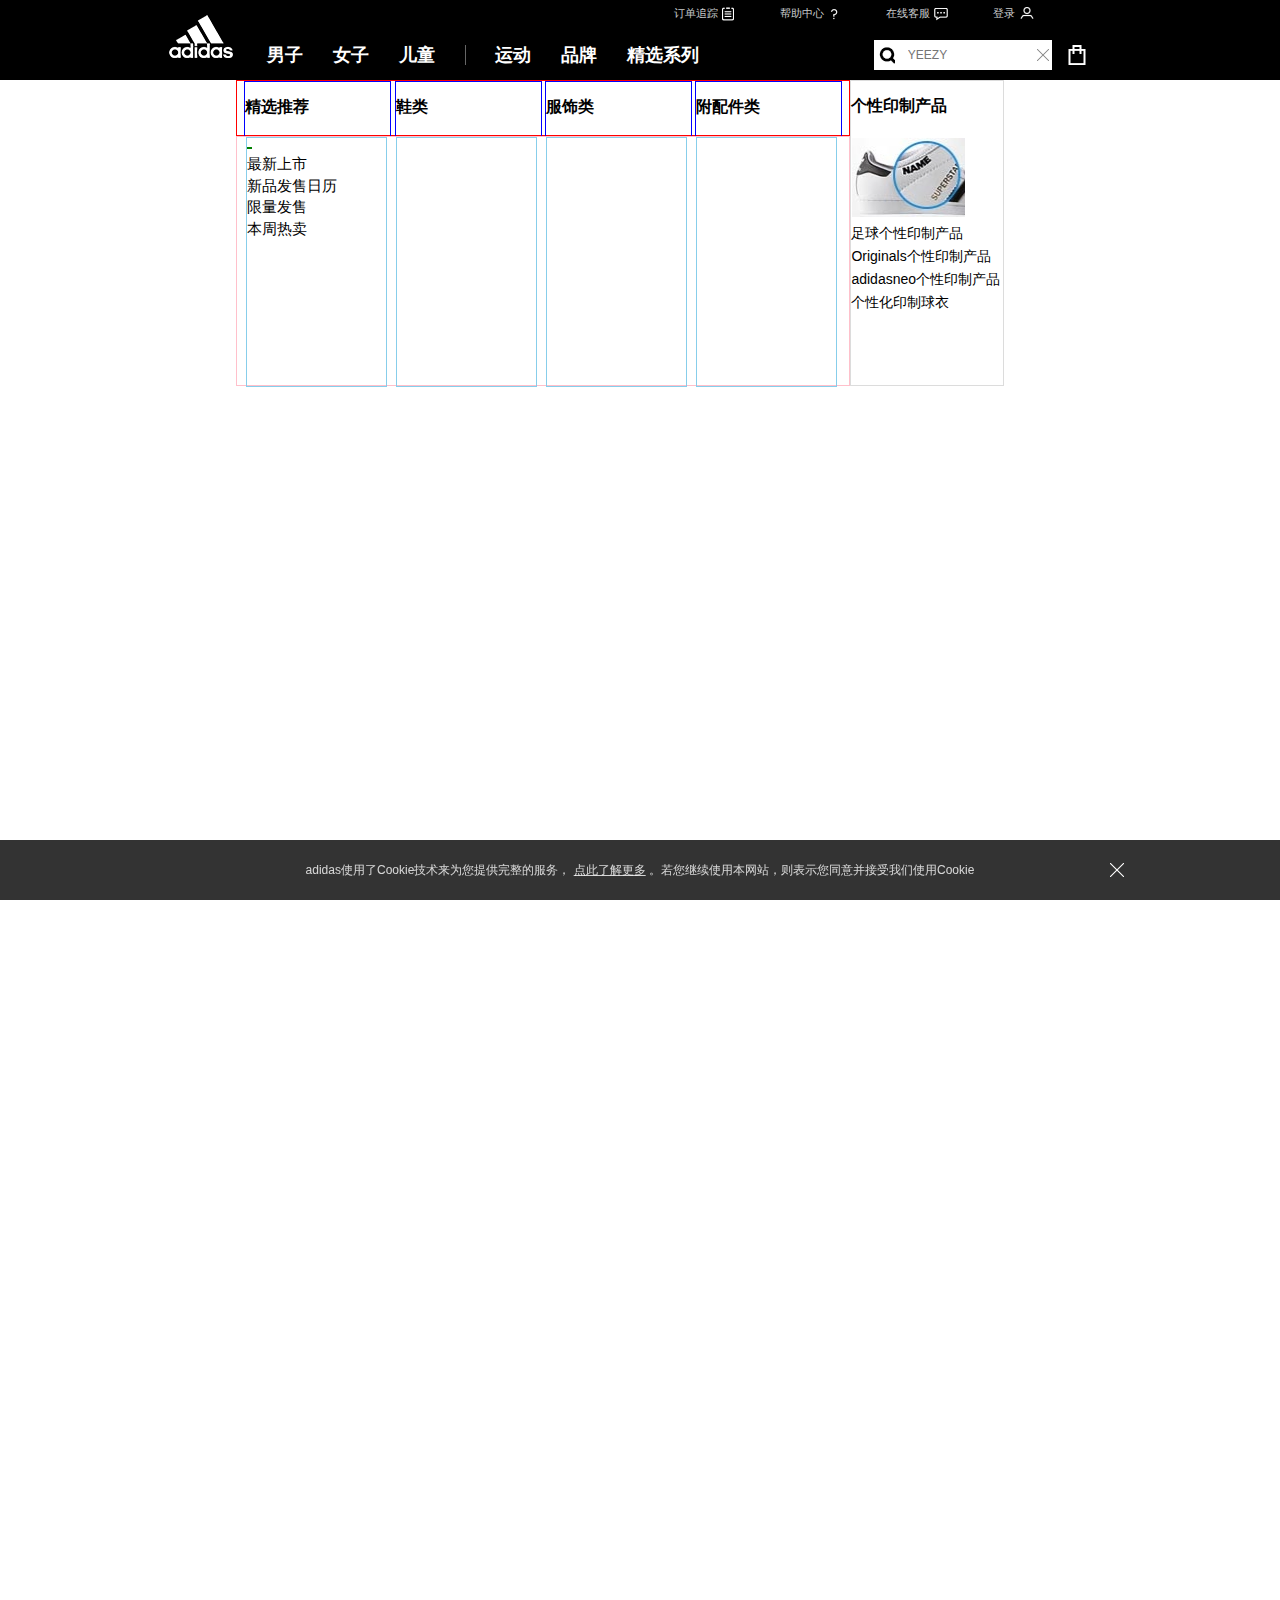
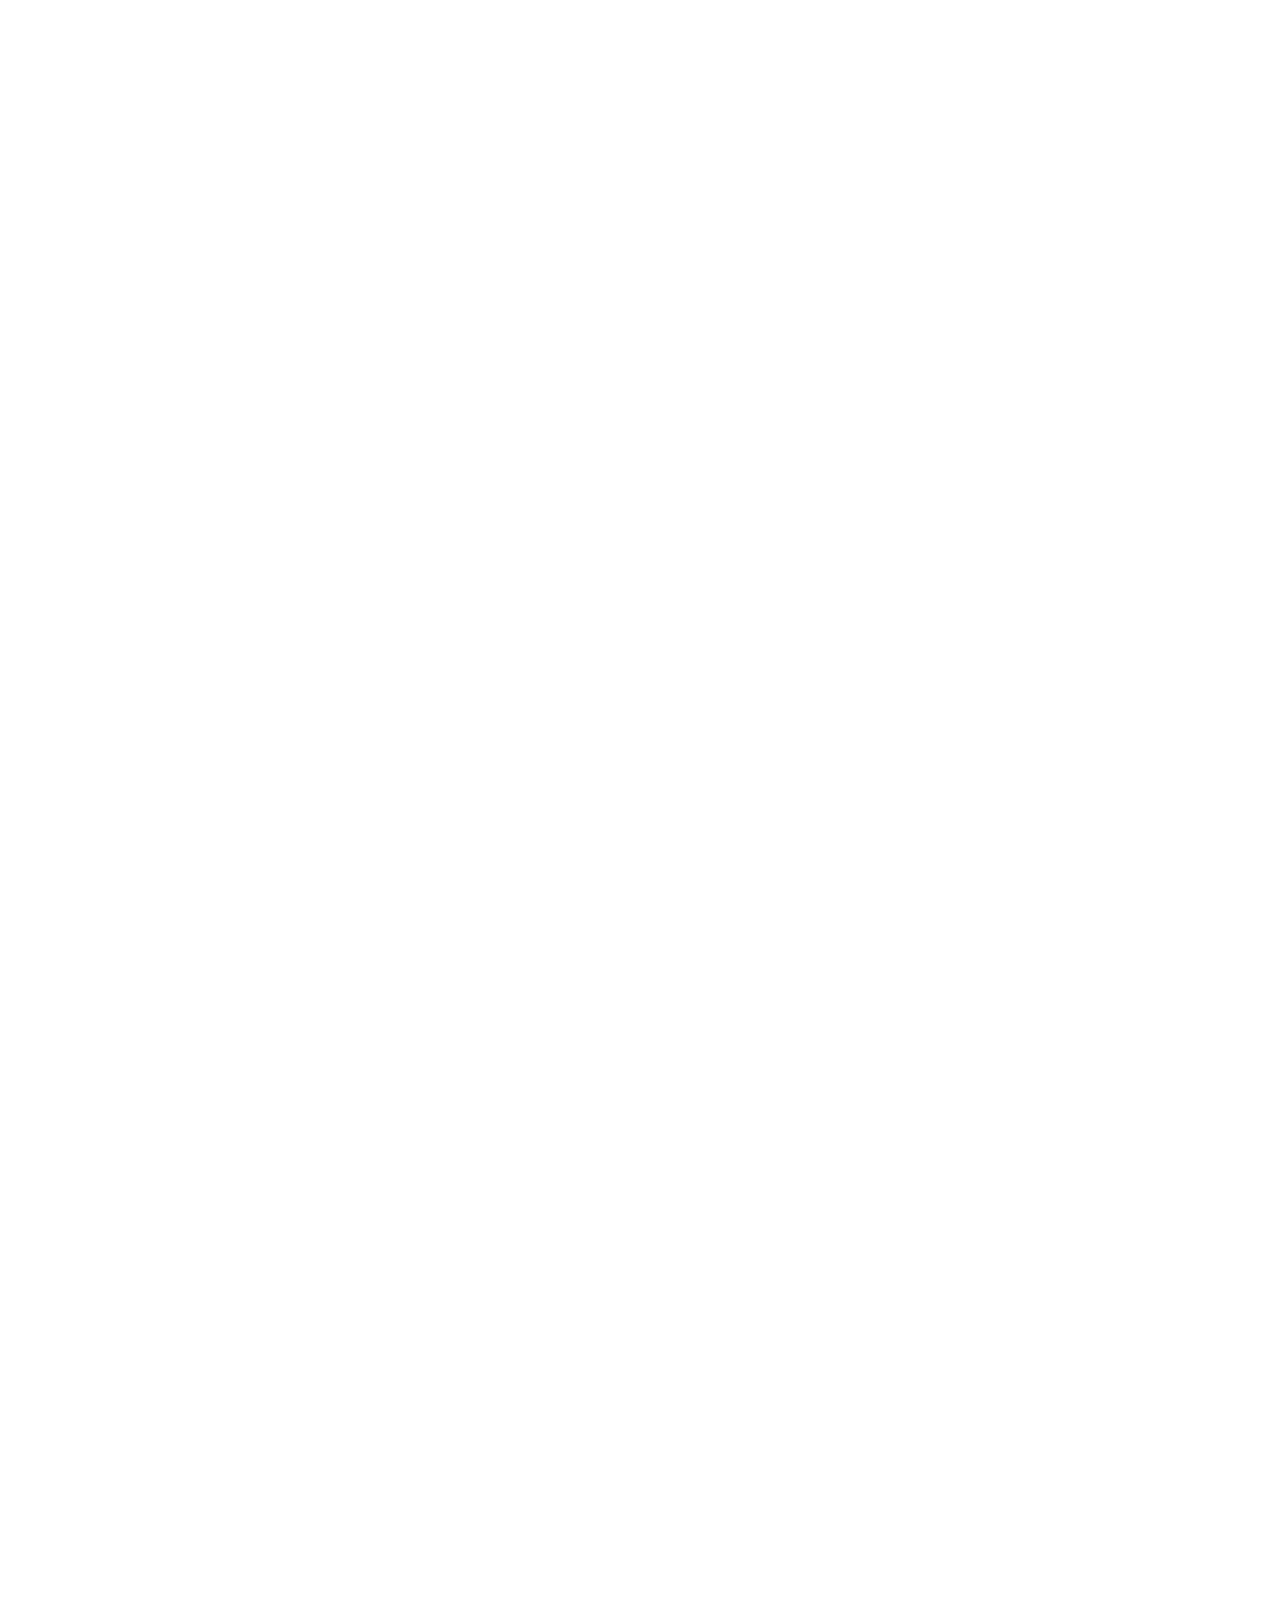
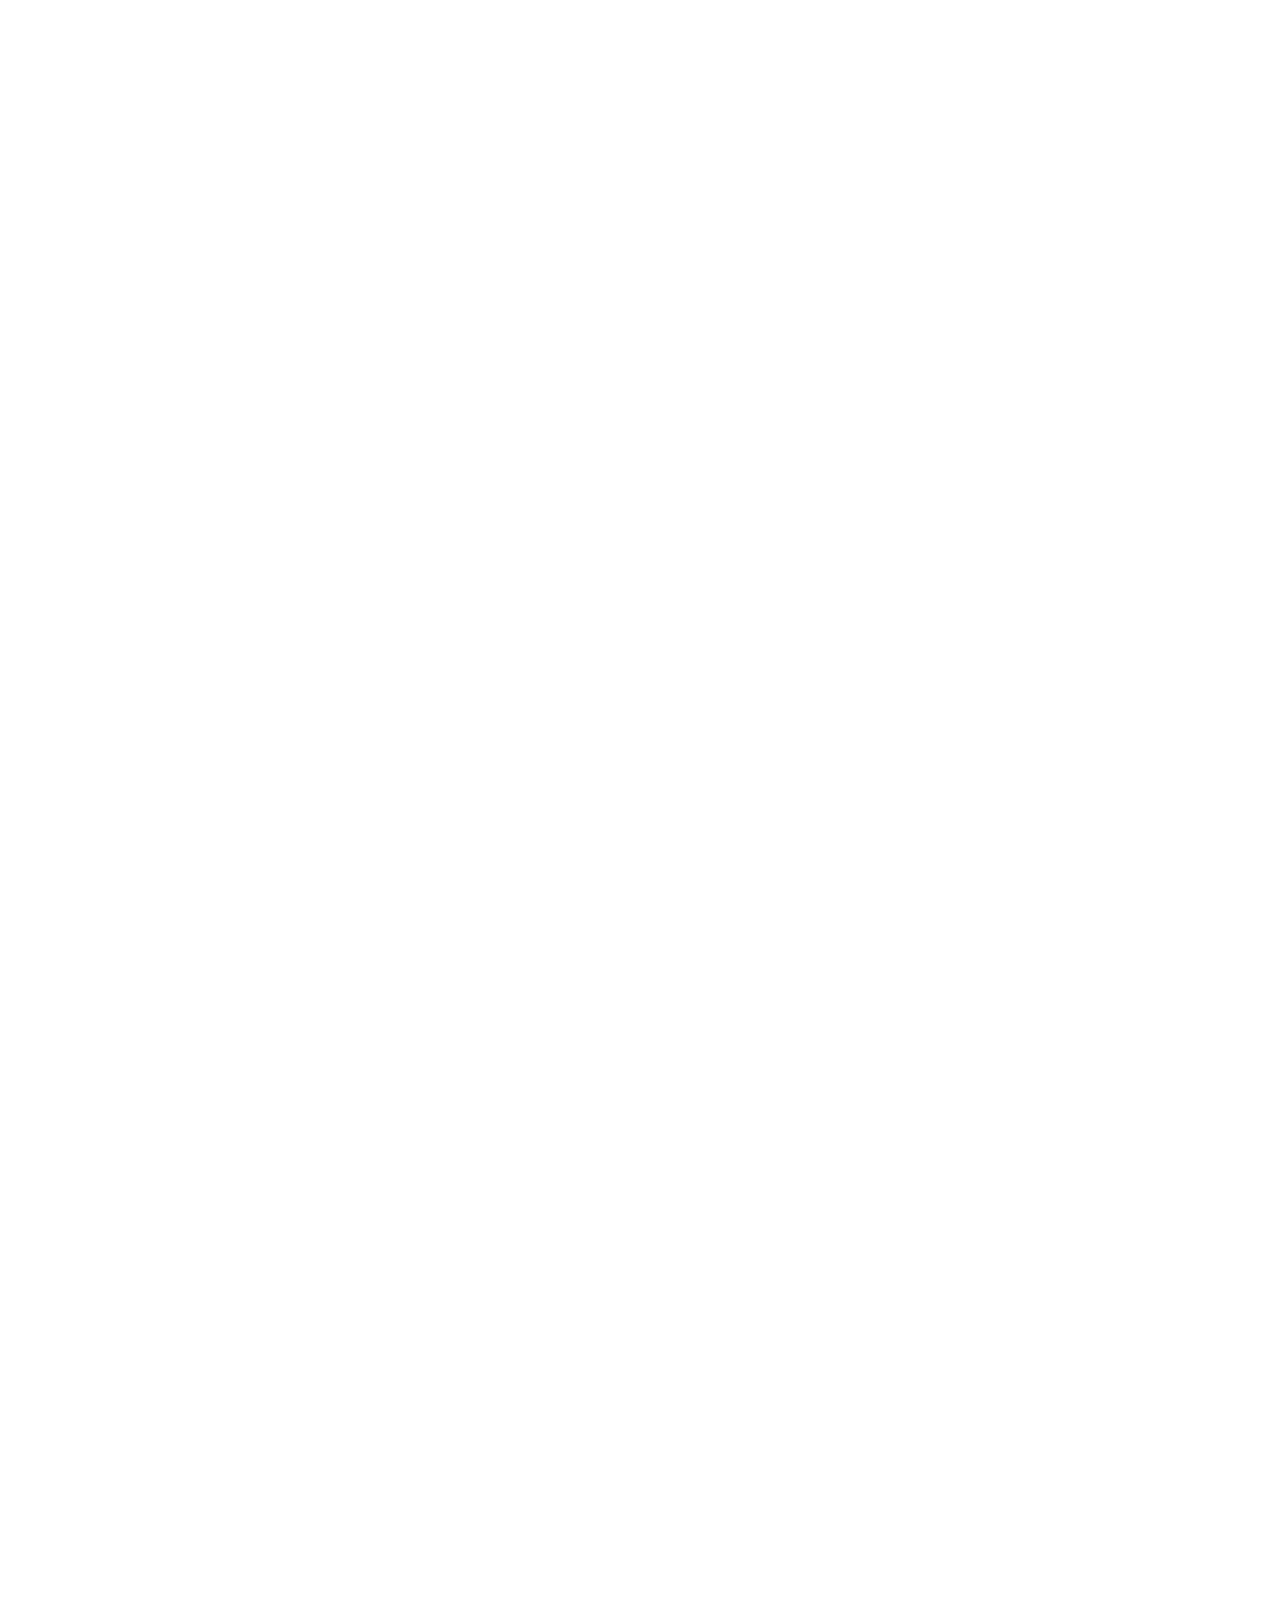
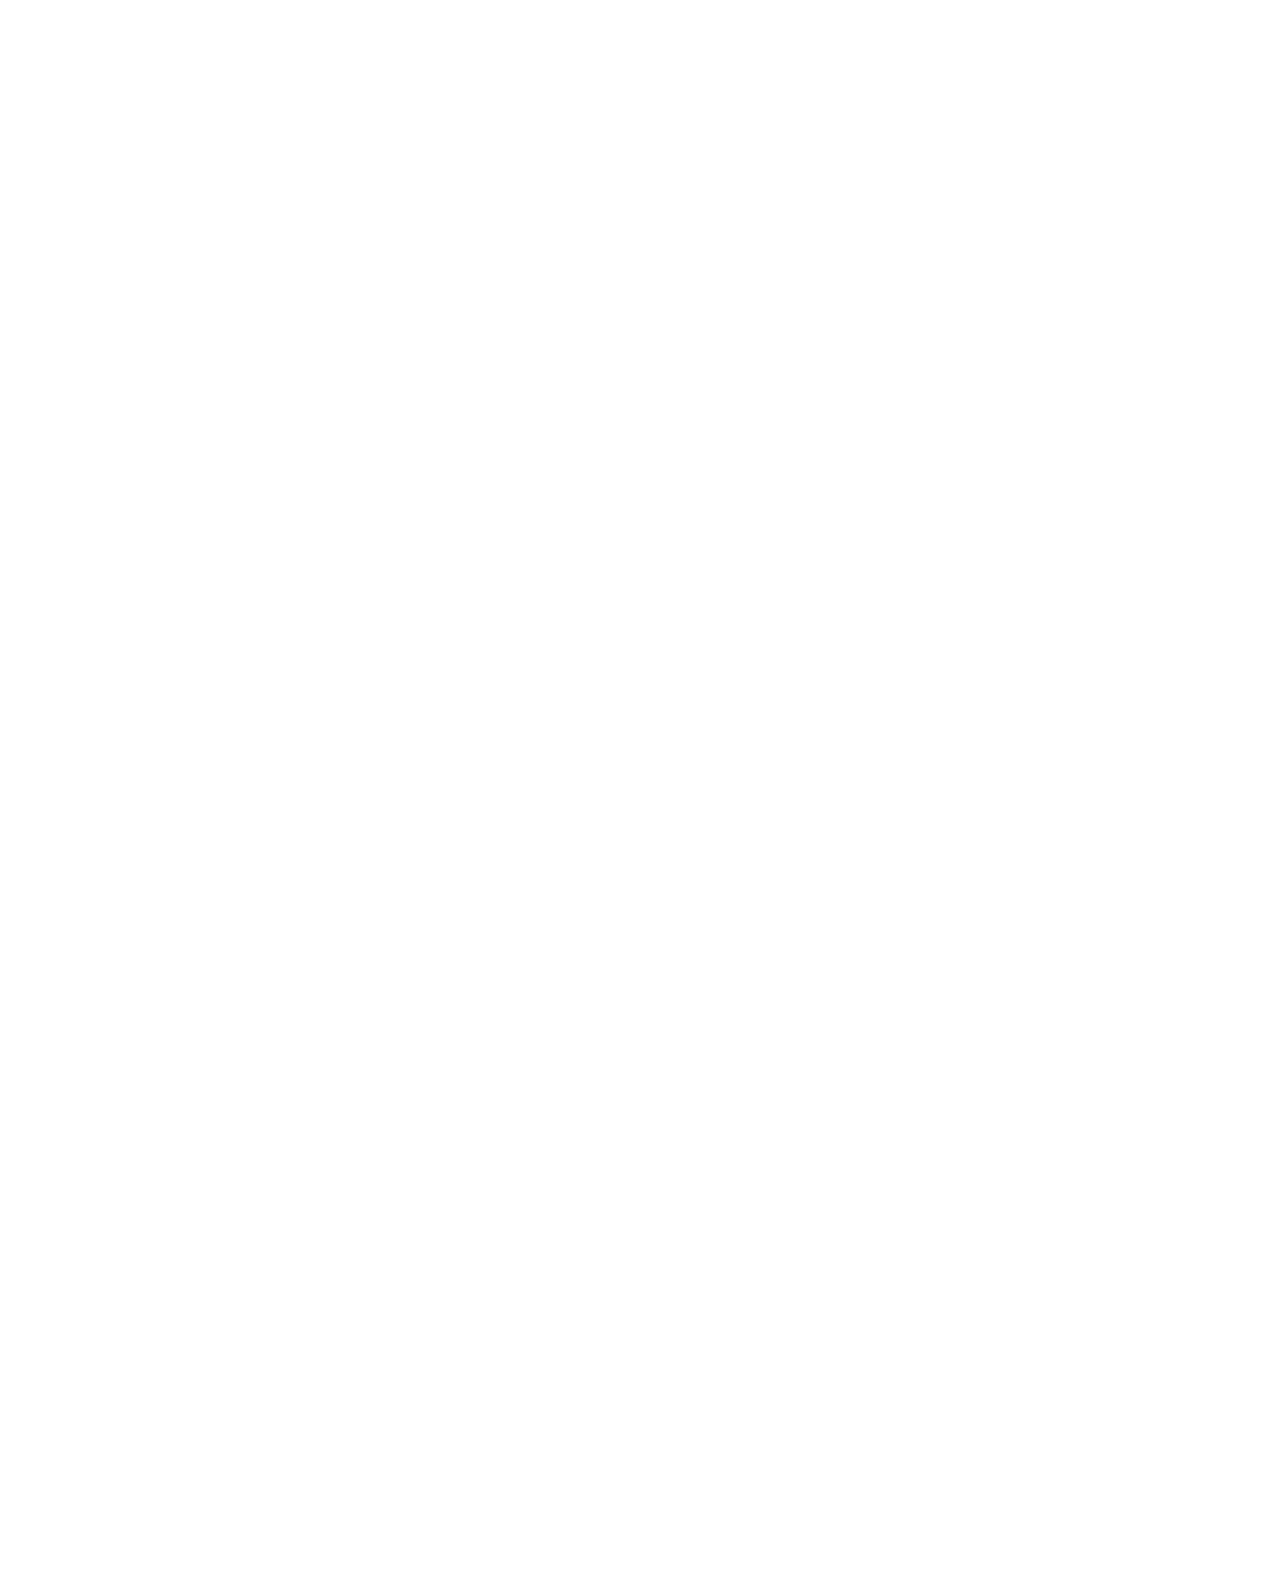
==== adidas/index.html @ ef083ed4 "Add files via upload" ====
<!DOCTYPE html>
<html>
	<head>
		<meta charset="utf-8" />
		<title>阿迪达斯官方商城</title>
		<link rel="stylesheet" type="text/css" href="css/homepage.css"/>
		<script src="js/jquery-2.1.0.js" type="text/javascript"></script>
		<script src="js/jquery.cookie.js" type="text/javascript"></script>
		<script src="js/homepage.js" type="text/javascript" charset="utf-8"></script>
	</head>
	<body>
		<div class="wrapper">
			<div class="header-fixed">
				<div class="header-top-container">
					<div class="header-top">
						<ul>
							<li class="login-box" id="loginBoxDiv">
								<a href="#">
									登录
									<i class="icon-new icon-login"></i>
								</a>
							</li>
							<li class="service">
								<a href="#">
									在线客服
									<i class="icon icon-service icon-new "></i>
								</a>
							</li>
							<li class="help">
								<a href="#">
									帮助中心
									<i class="icon-new icon-help-center"></i>
								</a>
							</li>
							<li class="logistics">
								<a href="#">
									订单追踪
									<i class="icon-new icon-order-tracking"></i>
								</a>
							</li>
						</ul>
					</div>
				</div>
				<header class="header">
					<div class="header-container">
						<nav class="nav-bar">
							<div class="header-left">
								<h1 class="navbar-header">
									<a href="#">
										<img src="img/logo-new.png"/>
									</a>
								</h1>
								<div class="navbar-menu">
									<div class="scroller-wrap">
										<div class="menu-box">
											<ul class="nav-pills1">
											</ul>
											<li class="nav-menu-delimiter">
												<span></span>
											</li>
											<ul class="nav-pills2">	
											</ul>
										</div>
									</div>
								</div>
							</div>
							<ul class="header-right">
								<li class="header-search" id="myBtn">
									<div class="form-search">
										<form id="keysearch" action="#" method="GET">
											<input type="text" value autocomplete="off" id="keyword" placeholder="YEEZY"/>
											<a  class="search-clear1" href="#">
												<i class="icon-search">
													<i></i>
												</i>
											</a>
											<a class="search-clear2" href="#">
												<i class="icon-search-clear"></i>
											</a>
										</form>
									</div>
								</li>
								<li class="header-cart">
									<a href="#" value="0" >
										<i class="icon-cart"></i>
									</a>
								</li>
							</ul>
						</nav>
					</div>
				</header>
			</div>
			<div class="drop-down-menu">
				<div class="drop-down-menu-header">
					<ul>
						<li><a href="#">精选推荐</a></li>
						<li><a href="#">鞋类</a></li>
						<li><a href="#">服饰类</a></li>
						<li><a href="#">附配件类</a></li>
					</ul>
				</div>
				<div class="drop-down-menu-body-left">
					<ul>
						<li class="Virtualline"></li>
					</ul>
					<ul>
						<li></li>
					</ul>
					<ul>
						<li></li>
					</ul>
					<ul>
						<li></li>
					</ul>
				</div>
				<div class="drop-down-menu-body-right">
					<ul>
						<li class="drop-down-menu-body-right-title"><a href="#">个性印制产品</a></li>
						<li><a href="#" class="drop-down-menu-body-right-img"></a></li>
						<li class="drop-down-menu-body-right-content"><a href="#">足球个性印制产品</a></li>
						<li class="drop-down-menu-body-right-content"><a href="#">Originals个性印制产品</a></li>
						<li class="drop-down-menu-body-right-content"><a href="#">adidasneo个性印制产品</a></li>
						<li class="drop-down-menu-body-right-content"><a href="#">个性化印制球衣</a></li>
					</ul>
				</div>
				<div class="drop-down-menu-footer">
					
				</div>
			</div>
			<section class="container">
				<div class="banner-fixed-bottom" code="1524840708853">
					<div class="banner-bottom-content" expandarea="1524840707168">
						<a href="#" class="banner-close" >
							<i class="icon-banner-close"></i>
						</a>
						<div class="banner-bottom-main">
							<div expandarea="1524840706840">
								<p class>
									adidas使用了Cookie技术来为您提供完整的服务，
									<a href="#" onclick target>
										<u>点此了解更多</u>
									</a>
									。若您继续使用本网站，则表示您同意并接受我们使用Cookie
								</p>
							</div>
						</div>
					</div>
				</div>
			</section>
		</div>
	</body>
</html>
---- adidas/css/homepage.css ----
*{
	margin: 0 auto;
	padding: 0;
	text-align: center;
	box-sizing: border-box;
}
body{
	font-family:"adihrg","PingFangSC-Regular","Hiragino Sans GB","微软雅黑","Microsoft YaHei",sans-serif;
	font-size: 12px;
}
a{
	text-decoration: none;
}
ul li{
	list-style: none;
}
.wrapper{
	width: 100%;
	height: 6039.44px;
}
.header-fixed{
	width: 100%;
	height: 80px;
	background: #000000;
	position: fixed;
	top: 0px;
}
.header-top-container{
	width: 65%;
	height: 30px;
	padding-left: 1.5%;
	padding-right: 1.5%;
}
.header-top{
	width: 100%;
	height: 30px;
}
.header-top ul{
	width: 385px;
	height: 30px;
	float: right;
}
.logistics{
	width: 105px;
	height: 30px;
	float: right;
	padding-left: 20px;
	padding-right: 20px;
}
.logistics a{
	display: inline-block;
	width: 65px;
	height: 34px;
	color: #C8CBCC;
	font-size: 11px;
	padding-top: 6px;
}
.logistics a i{
	display: inline-block;
	width: 12px;
	height: 15px;
	background-image: url(../img/Order.png);
	background-repeat:no-repeat;
	margin-left: 1px;
	background-position: 0px 0px;
	vertical-align:middle;
}
.help a{
	display: inline-block;
	width: 67px;
	height: 34px;
	color: #C8CBCC;
	font-size: 11px;
	padding-top: 6px;
}
.help a i{
	display: inline-block;
	width: 14px;
	height: 14px;
	background-image: url(../img/Questionmark.png);
	background-repeat:no-repeat;
	background-position: 0px 0px;
	vertical-align:middle;
}
.help{
	width: 107px;
	height: 30px;
	float: right;
	padding-left: 20px;
	padding-right: 20px;
}
.service a{
	display: inline-block;
	width: 67px;
	height: 34px;
	color: #C8CBCC;
	font-size: 11px;
	padding-top: 6px;
}
.service a i{
	display: inline-block;
	width: 14px;
	height: 13px;
	background-image: url(../img/chat.png);
	background-repeat:no-repeat;
	margin-left: 1px;
	background-position: 0px 0px;
	vertical-align:middle;
}
.service{
	width: 107px;
	height: 30px;
	float: right;
	padding-left: 20px;
	padding-right: 20px;
}
.login-box a{
	display: inline-block;
	width: 46px;
	height: 34px;
	color: #C8CBCC;
	font-size: 11px;
	padding-top: 6px;
}
.login-box a i{
	display: inline-block;
	width: 14px;
	height: 14px;
	background-image: url(../img/people.png);
	background-repeat:no-repeat;
	margin-left: 2px;
	background-position: 0px -1px;
	vertical-align:middle;
}
.login-box{
	width: 66px;
	height: 30px;
	float: right;
	padding-left: 20px;
}
.header{
	width: 100%;
	height: 50px;
}
.header-container{
	max-width: 65%;
	min-width: 980px;
	height: 50px;
	padding-left: 1.5%;
	padding-right: 1.5%;
}
.header-left{
	width: 546px;
	height: 50px;
	float: left;
}
.navbar-header{
	float: left;
	width: 83px;
	height: 50px;
	position: relative;
	left: 0px;
	top: 0px;
}
.navbar-header a{
	float: left;
	width: 83px;
	height: 50px;
	position: absolute;
	left: 0px;
	top: -15px;
}
.navbar-header a img{
	float: left;
	width: 64px;
	height: 44px;
	position: absolute;
	top: 0px;
	left: 0px;
}
.navbar-menu{
	width: 463px;
	height: 50px;
	float: left;
	position: relative;
	top: 0px;
	left: 0px;
}
.scroller-wrap{
	width: 463px;
	height: 50px;
	float: left;
	position: relative;
	top: 0px;
	left: 0px;
}
.menu-box{
	width: 463px;
	height: 50px;
	float: left;
	position: relative;
	top: 0px;
	left: 0px;
}
.nav-pills1{
	width: 198px;
	height: 50px;
	float: left;
	position: relative;
	top: 0px;
	left: 0px;
}
.nav-pills2{
	width: 234px;
	height: 50px;
	float: left;
	position: relative;
	top: 0px;
	left: 0px;
}
.nav-menu-delimiter{
	display: inline-block;
	width: 1px;
	height: 50px;
	padding-left: 15px;
	padding-right: 15px;
	float: left;
}
.nav-menu-delimiter span{
	display: inline-block;
	background: #666666;
	width: 1px;
	height: 20px;
	margin-top: 15px;
}
.header-right{
	width: 238px;
	height: 50px;
	float: right;
}
.header-search{
	width: 180px;
	height: 50px;
	margin: 0px;
	margin-right: 0px;
	float: left;
}
.form-search{
	width: 180px;
	height: 41px;
	padding-top: 9px;
}
#keysearch{
	width: 180px;
	height: 32px;
}
#keyword{
	width: 180px;
	height: 32px;
	padding-left: 34px;
	padding-right: 34px;
	border: solid 1px #000000;
}
.search-clear1{
	display: inline-block;
	width: 32px;
	height: 32px;
	font-size: 16px;
	float: left;
	position:relative;
	top: -32px;
	left: 1px;
}
.icon-search{
	display: inline-block;
	width: 16px;
	height: 16px;
	margin: 6px 0 0 8px;
	position: absolute;
	top: 0px;
	left: 0px;
}
.icon-search i{
	display: inline-block;
	width: 16px;
	height: 19px;
	background: url(../img/Magnifier.png);
	background-repeat: no-repeat;
	position: absolute;
	top: 2px;
	left: -3px;
}
.search-clear2{
	display: inline-block;
	width: 32px;
	height: 32px;
	float: right;
	position:relative;
	top: -32px;
	left: 0px;
}
.icon-search-clear{
	display: inline-block;
	width: 12px;
	height: 12px;
	margin: 10px 0 0 12px;
	background: url(../img/fork.png);
}
.header-cart{
	display: inline-block;
	width: 58px;
	height: 32px;
	float: left;
	margin-top: 9px;
}
.header-cart a{
	display: inline-block;
	width: 58px;
	height: 32px;
}
.icon-cart{
	display: inline-block;
	width: 20px;
	height: 20px;
	margin-top: 6px;
	margin-left: 14px;
	float: left;
	background: url(../img/commodity.png);
}
#keysearch input{
	text-align: left;
	font-size: 12px;
	color: #B8B8B8;
}
.container{
	width: 100%;
	height: 100%;
	max-width: 100%;
	padding-left: 0px;
	padding-right: 0px;
	margin-left: auto;
	margin-right: auto;
	float: left;
}
.banner-fixed-bottom{
	width: 100%;
	height: 60px;
	position: fixed;
	bottom:0px;
	left: 0px;
	z-index: 11;
	background: rgba(0,0,0,0.8);
}
.banner-bottom-content{
	width: 100%;
	height: 60px;
}
.banner-close{
	display: block;
	height: 60px;
	position: absolute;
	top: 0px;
	left: 85%;
	width: 44px;
	z-index: 1;
}
.icon-banner-close{
	width: 14px;
	height: 14px;
	position: absolute;
	top: 50%;
	left: 50%;
	background: url(../img/XT.png);
	-webkit-transform:translateY(-50%);
}
.banner-bottom-main{
	width: 100%;
	height: 60px;
	color: rgba(255,255,255,0.8);
}
.banner-bottom-main div{
	width: 100%;
	height: 60px;
}
.banner-bottom-main a{
	width: 100%;
	height: 60px;
	font-size: 12px;
	line-height: 60px;
	color: rgba(255,255,255,0.8);
}
.drop-down-menu{
	width: 60%;
	height: 356px;
	background: white;
	position: relative;
	top: 80px;
	left: -20px;
}
.drop-down-menu a{
	color: #000000;
}
.drop-down-menu-header{
	width: 80%;
	height: 56px;
	display: inline-block;
	float: left;
	border: solid 1px red;
}
.drop-down-menu-footer{
	width: 100%;
	height: 50px;
	display: inline-block;
}
.drop-down-menu-body-left{
	width: 80%;
	height: 250px;
	display: inline-block;
	float: left;
	border: solid 1px pink;
}
.drop-down-menu-body-right{
	width: 20%;
	height: 306px;
	display: inline-block;
	float: right;
	position: absolute;
	right: 0px;
	top: 0px;
	border: solid 1px gainsboro;
}
.drop-down-menu-header ul li{
	max-width: 24.5%;
	min-width: 24%;
	height: 56px;
	display: inline-block;
	text-align: left;
	font-size: 16px;
	font-weight: bolder;
	line-height: 50px;
	border: solid 1px blue;
}
.drop-down-menu-body-right ul li{
	text-align: left;
}
.drop-down-menu-body-right-title{
	font-size: 16px;
	font-weight: bolder;
	max-width: 100%;
	min-width: 100%;
	height: 56px;
	line-height: 50px;
}
.drop-down-menu-body-right-content{
	font-size: 14px;
	margin-top: 5px;
}
.drop-down-menu-body-right-img{
	display: inline-block;
	background: url(../img/15211227486009014.png);
	width: 75%;
	height: 80px;
}
.drop-down-menu-body-left ul{
	max-width: 23%;
	min-width: 23%;
	height: 250px;
	display: inline-block;
	text-align: left;
	border: solid 1px skyblue;
	float: left;
	margin-left: 1.5%;
}
.Virtualline{
	display: inline-block;
	border: 1px solid green;
	width: 5px;
	height: 2px;
}
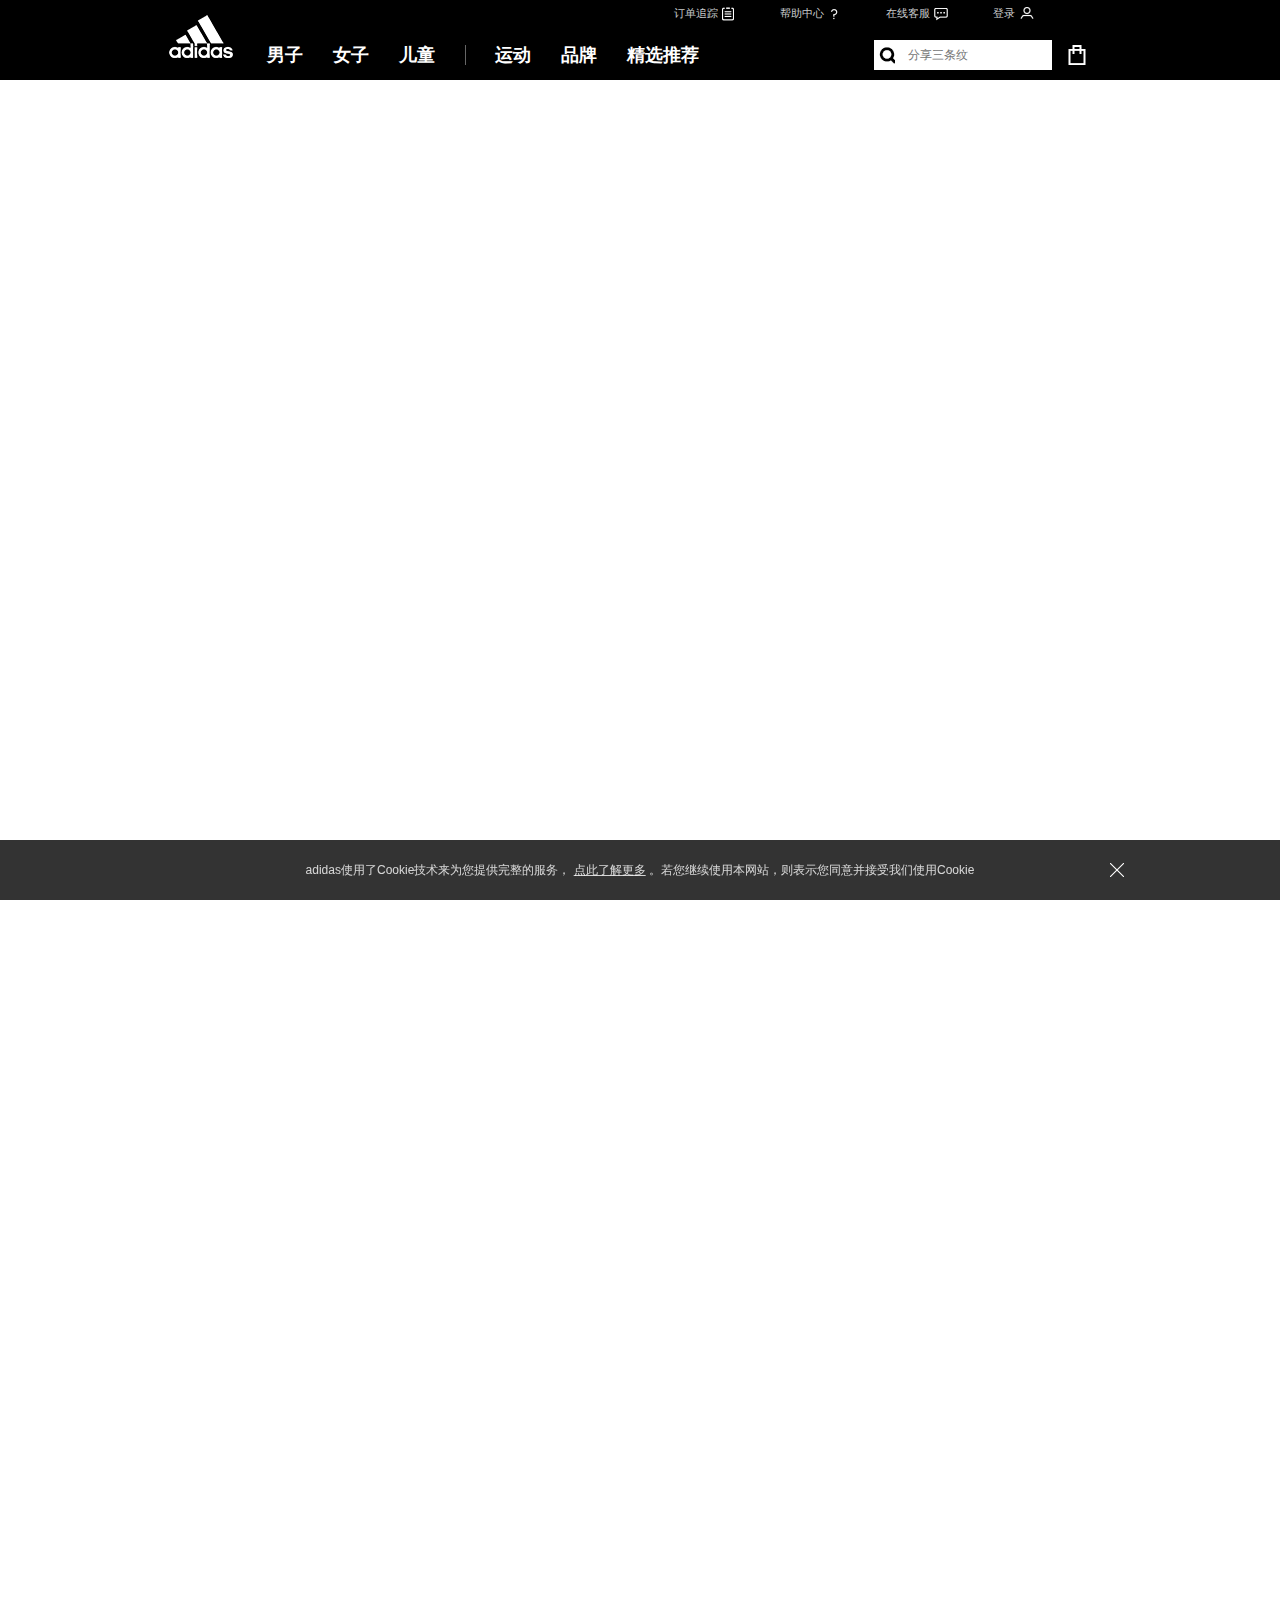
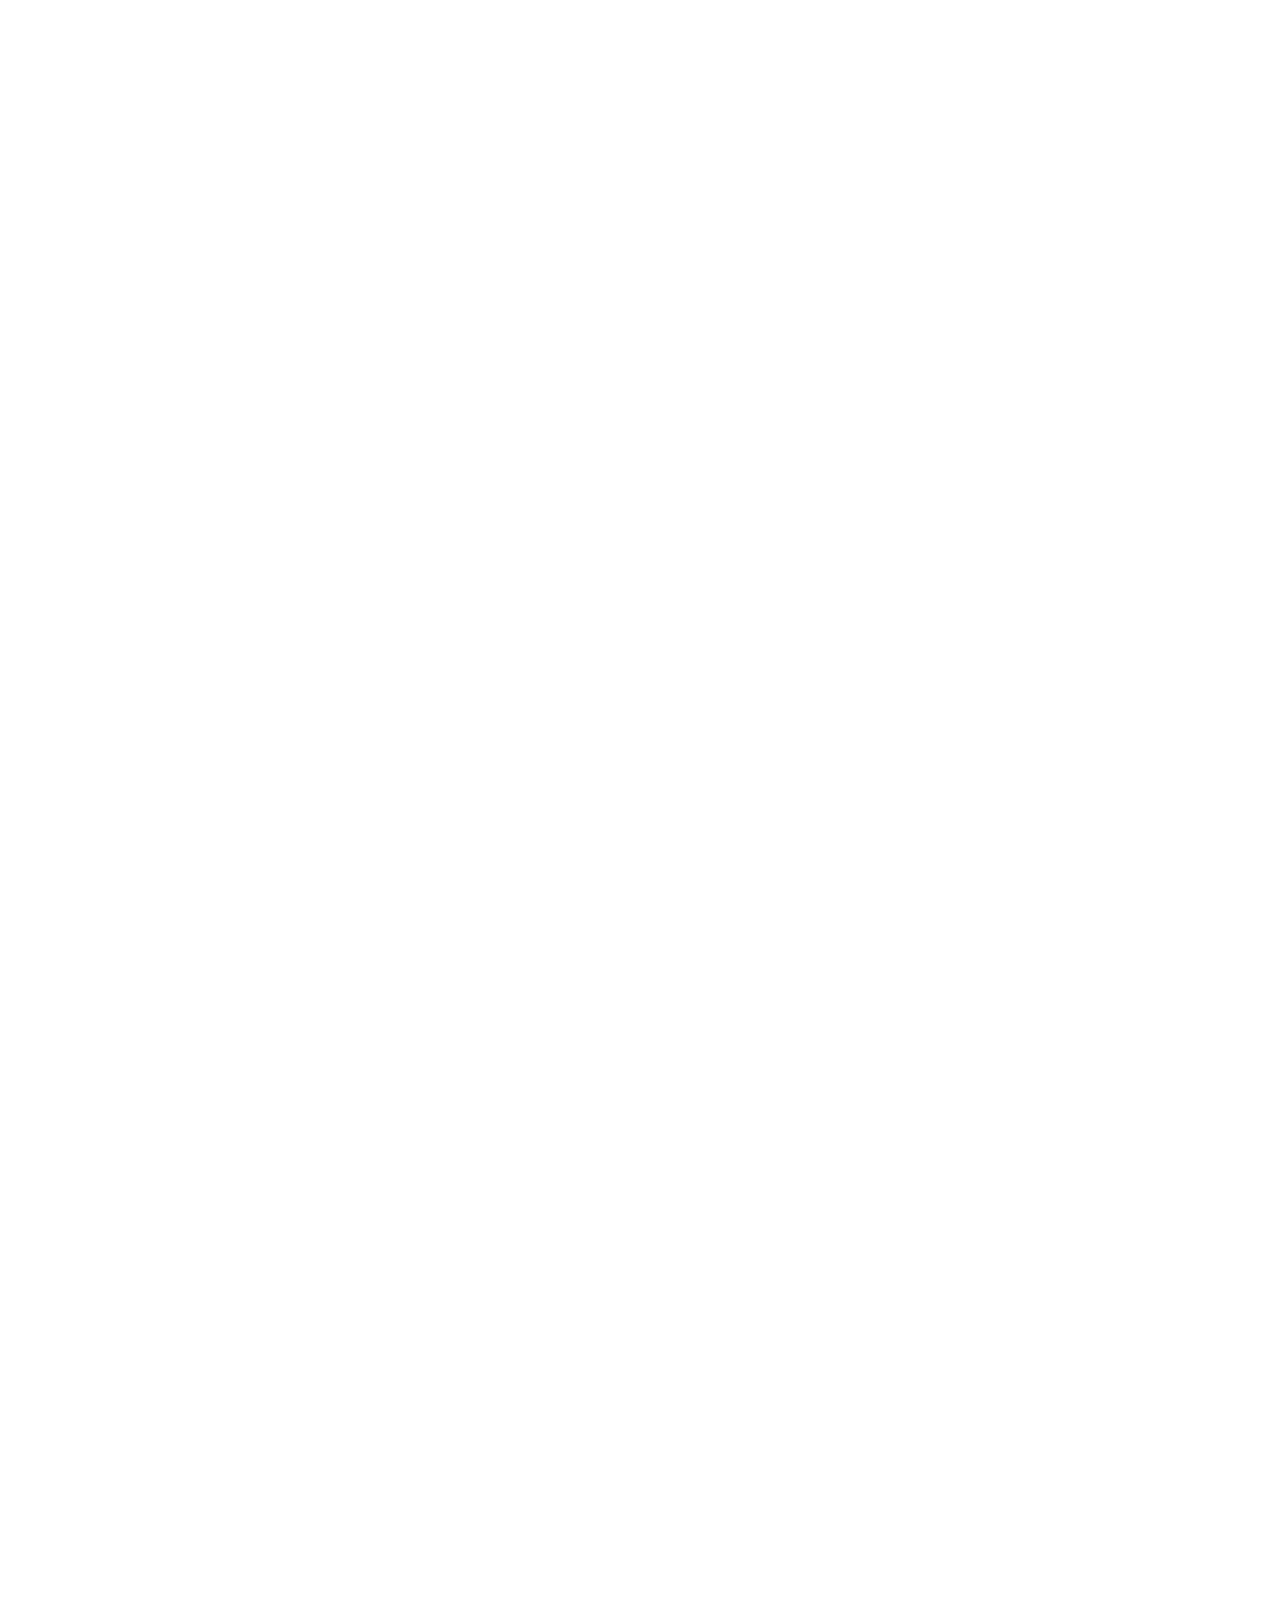
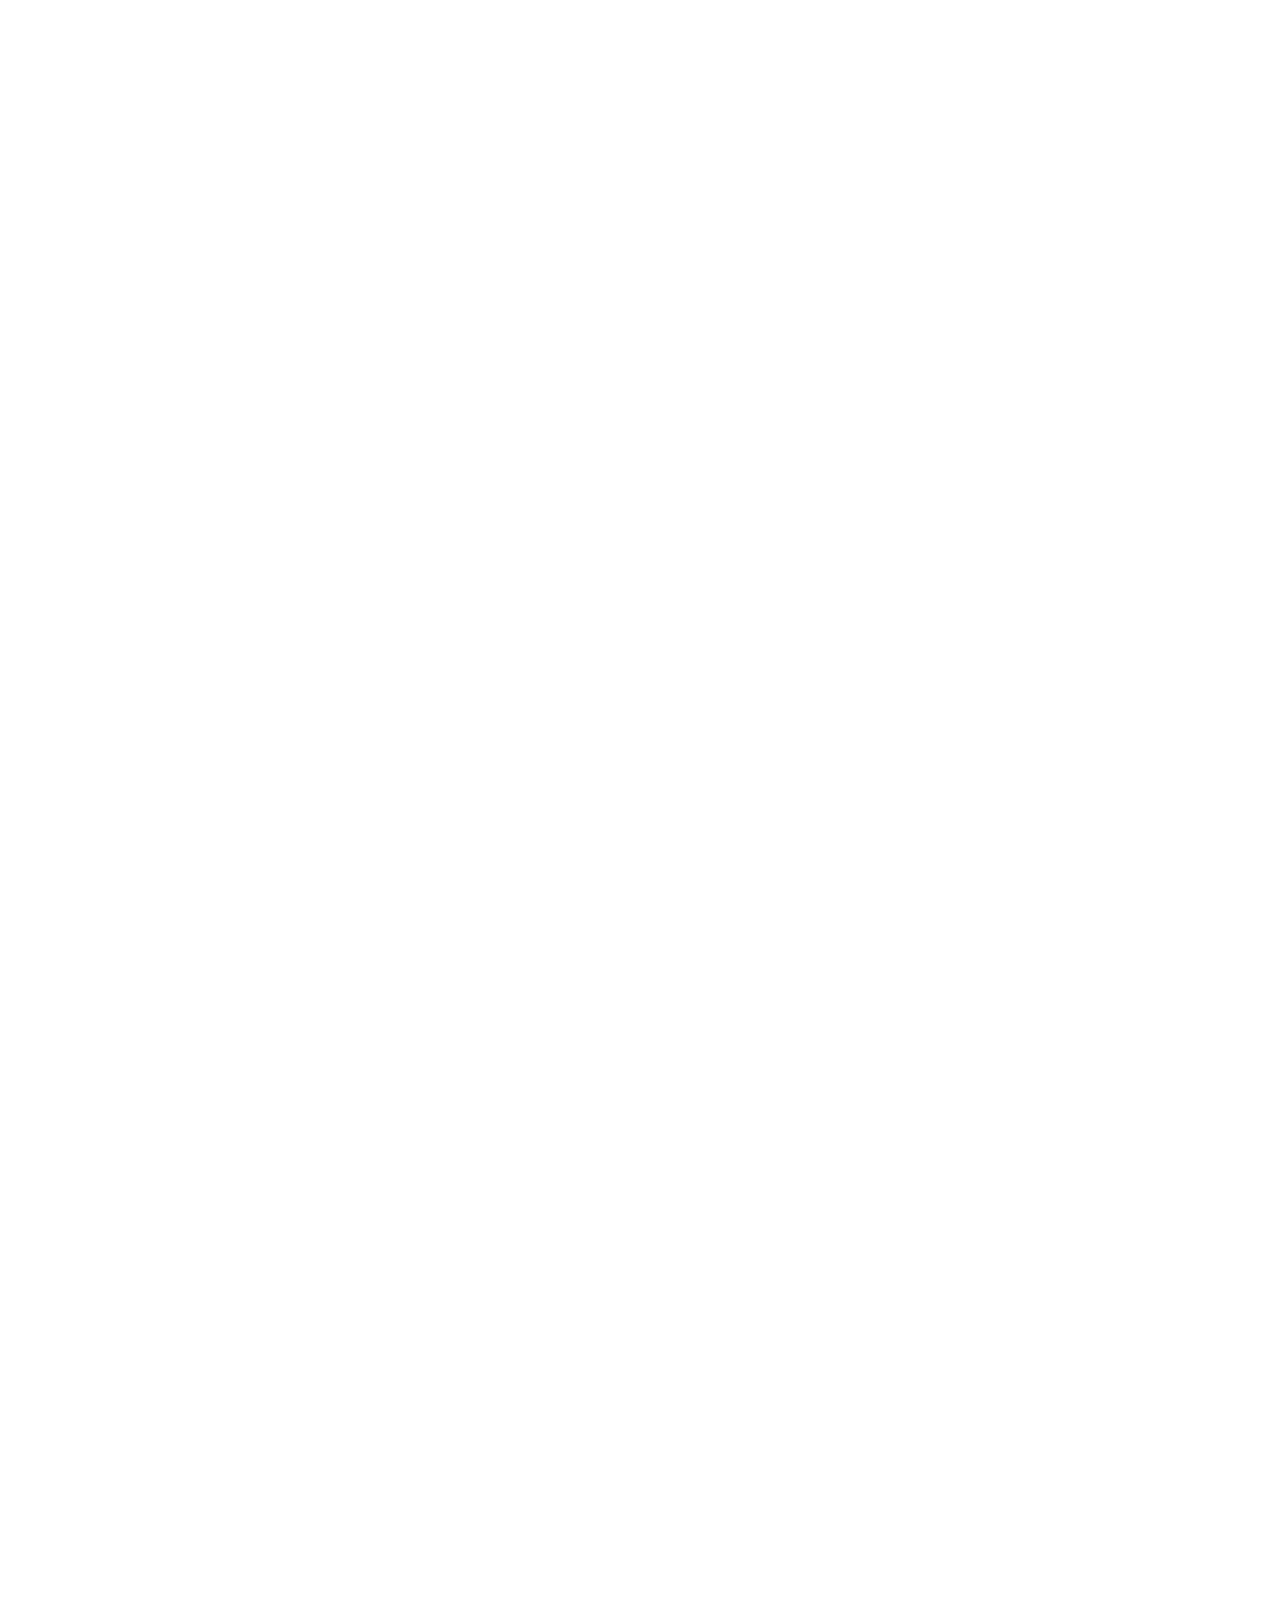
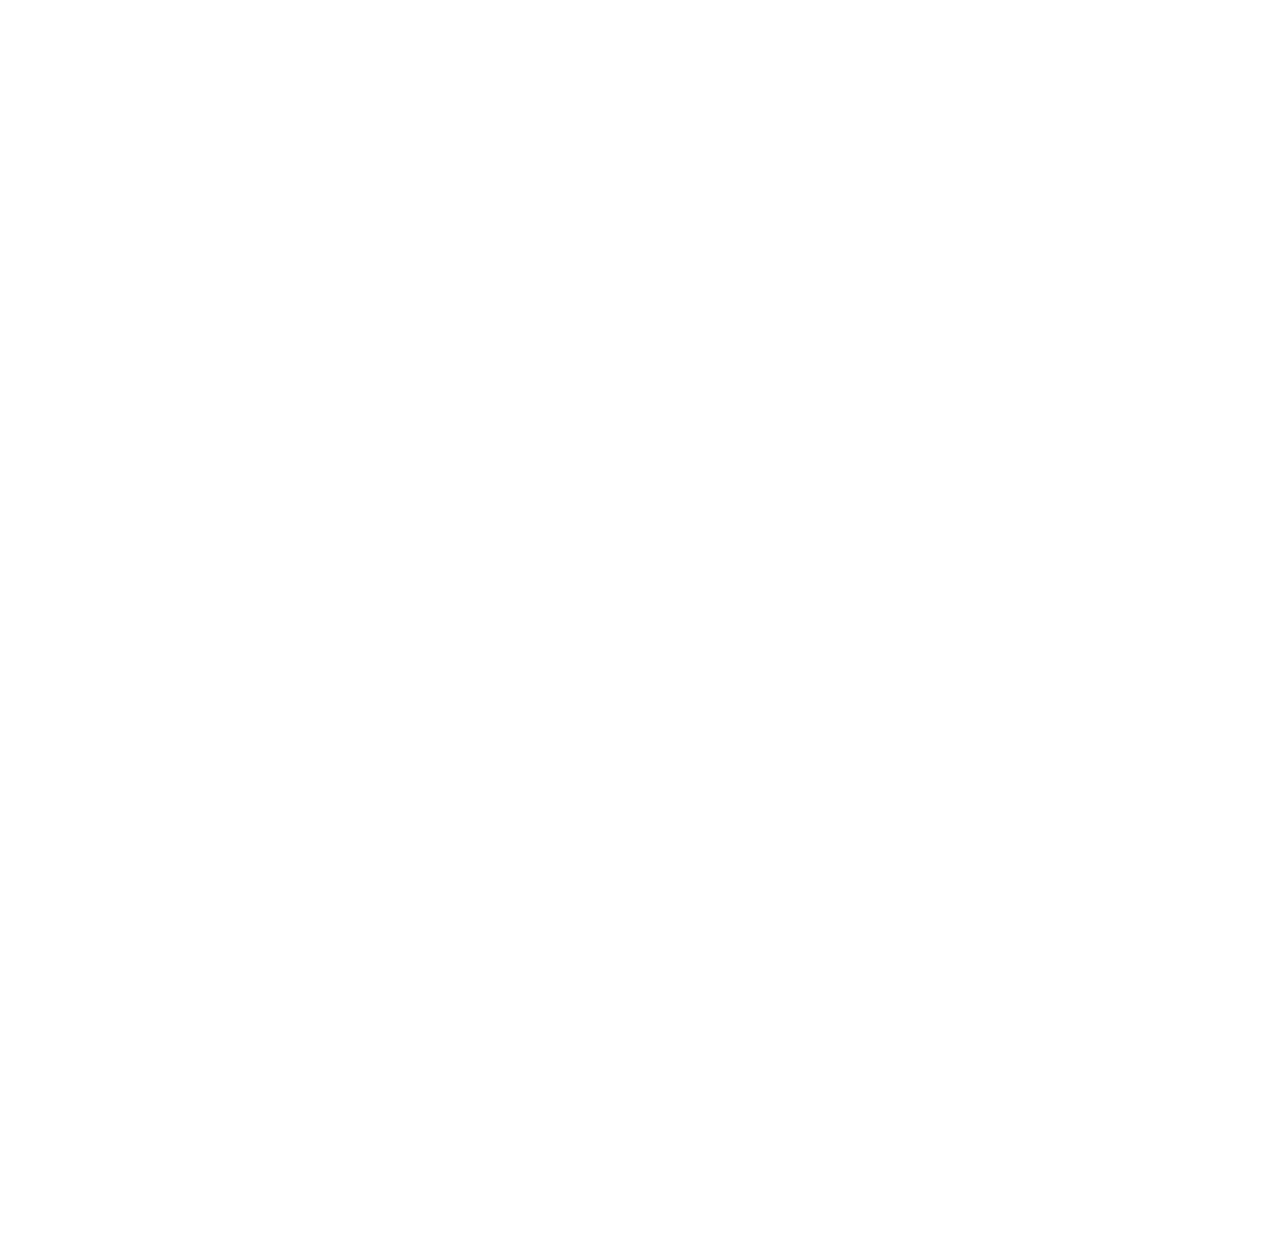
==== commit bc818f10: "Add files via upload" ====
--- a/adidas/index.html
+++ b/adidas/index.html
@@ -53,12 +53,30 @@
 								<div class="navbar-menu">
 									<div class="scroller-wrap">
 										<div class="menu-box">
-											<ul class="nav-pills1">
+											<ul class="nav-pills1">
+												<li class="Extention">
+													<a href="#">男子</a>
+												</li>
+												<li class="Extention">
+													<a href="#">女子</a>
+												</li>
+												<li class="Extention">
+													<a href="#">儿童</a>
+												</li>
 											</ul>
 											<li class="nav-menu-delimiter">
 												<span></span>
 											</li>
-											<ul class="nav-pills2">	
+											<ul class="nav-pills2">
+												<li class="Extention">
+													<a href="#">运动</a>
+												</li>
+												<li class="Extention">
+													<a href="#">品牌</a>
+												</li>
+												<li class="Extention">
+													<a href="#">精选推荐</a>
+												</li>
 											</ul>
 										</div>
 									</div>
@@ -68,21 +86,36 @@
 								<li class="header-search" id="myBtn">
 									<div class="form-search">
 										<form id="keysearch" action="#" method="GET">
-											<input type="text" value autocomplete="off" id="keyword" placeholder="YEEZY"/>
+											<input type="text" value autocomplete="off" id="keyword" placeholder="分享三条纹"/>
 											<a  class="search-clear1" href="#">
 												<i class="icon-search">
 													<i></i>
 												</i>
 											</a>
-											<a class="search-clear2" href="#">
+											<a class="search-clear2" href="#"  style="display: none;">
 												<i class="icon-search-clear"></i>
 											</a>
 										</form>
 									</div>
+									<div class="search-box" style="display: none;">
+										<div class="search-before-content">
+											<div class="search-word">
+												<p class="title">搜索推荐</p>
+												<ul>
+												</ul>
+											</div>
+											<div class="search-word">
+												<a class="search-delete">
+													<i class="icon-search-delete"></i>
+												</a>
+												<p class="title">搜索记录</p>
+											</div>
+										</div>
+									</div>
 								</li>
 								<li class="header-cart">
 									<a href="#" value="0" >
-										<i class="icon-cart"></i>
+										<i class="icon-cart" style="background-image: url(img/commodity.png);width: 20px;height: 20px;margin-top: 6px;margin-left: 14px;"></i>
 									</a>
 								</li>
 							</ul>
@@ -101,7 +134,6 @@
 				</div>
 				<div class="drop-down-menu-body-left">
 					<ul>
-						<li class="Virtualline"></li>
 					</ul>
 					<ul>
 						<li></li>
@@ -124,11 +156,17 @@
 					</ul>
 				</div>
 				<div class="drop-down-menu-footer">
-					
+					<ul>
+						<li>全部男子产品</li>
+						<li>全部男子鞋</li>
+						<li>全部男子服饰</li>
+						<li>全部男子配件</li>
+						<li>全部男子个性印制产品</li>
+					</ul>
 				</div>
 			</div>
 			<section class="container">
-				<div class="banner-fixed-bottom" code="1524840708853">
+				<div class="banner-fixed-bottom" code="1524840708853" style="display: block;">
 					<div class="banner-bottom-content" expandarea="1524840707168">
 						<a href="#" class="banner-close" >
 							<i class="icon-banner-close"></i>
--- a/adidas/css/homepage.css
+++ b/adidas/css/homepage.css
@@ -19,7 +19,8 @@
 	height: 6039.44px;
 }
 .header-fixed{
-	width: 100%;
+	max-width: 100%;
+	min-width: 100%;
 	height: 80px;
 	background: #000000;
 	position: fixed;
@@ -149,10 +150,33 @@
 	padding-left: 1.5%;
 	padding-right: 1.5%;
 }
+.nav-bar{
+	max-width: 100%;
+	min-width: 100%;
+	height: 100%;
+}
 .header-left{
 	width: 546px;
 	height: 50px;
 	float: left;
+}
+.Extention{
+	display:inline-block;
+	text-decoration:none;
+	width:66px;
+	height:50px;
+	padding-left:15px;
+	padding-right:15px;
+	line-height:50px;
+	float:left
+}
+.Extention a{
+	display:inline-block;
+	width:36px;
+	height:50px;
+	color:white;
+	font-size:18px;
+	font-weight:bold
 }
 .navbar-header{
 	float: left;
@@ -237,6 +261,7 @@
 	width: 238px;
 	height: 50px;
 	float: right;
+	position: relative;
 }
 .header-search{
 	width: 180px;
@@ -244,11 +269,28 @@
 	margin: 0px;
 	margin-right: 0px;
 	float: left;
+	position: absolute;
 }
 .form-search{
 	width: 180px;
 	height: 41px;
 	padding-top: 9px;
+}
+.search-box{
+	width: 330px;
+	height: 298px;
+	padding: 15px 20px;
+	margin: 0px;
+	position: absolute;
+	left: -150px;
+	top: 48px;
+	background: #fff;
+	word-break: break-word;
+}
+.search-before-content{
+	width: 290px;
+	height: 268px;
+	word-break: break-word;
 }
 #keysearch{
 	width: 180px;
@@ -291,7 +333,6 @@
 	left: -3px;
 }
 .search-clear2{
-	display: inline-block;
 	width: 32px;
 	height: 32px;
 	float: right;
@@ -312,6 +353,9 @@
 	height: 32px;
 	float: left;
 	margin-top: 9px;
+	position: absolute;
+	top: 0;
+	right: 0px;
 }
 .header-cart a{
 	display: inline-block;
@@ -320,12 +364,7 @@
 }
 .icon-cart{
 	display: inline-block;
-	width: 20px;
-	height: 20px;
-	margin-top: 6px;
-	margin-left: 14px;
-	float: left;
-	background: url(../img/commodity.png);
+	float: left;
 }
 #keysearch input{
 	text-align: left;
@@ -390,12 +429,14 @@
 	color: rgba(255,255,255,0.8);
 }
 .drop-down-menu{
-	width: 60%;
+	max-width: 60%;
+	min-width: 60%;
 	height: 356px;
 	background: white;
 	position: relative;
 	top: 80px;
 	left: -20px;
+	display: none;
 }
 .drop-down-menu a{
 	color: #000000;
@@ -405,7 +446,6 @@
 	height: 56px;
 	display: inline-block;
 	float: left;
-	border: solid 1px red;
 }
 .drop-down-menu-footer{
 	width: 100%;
@@ -417,7 +457,6 @@
 	height: 250px;
 	display: inline-block;
 	float: left;
-	border: solid 1px pink;
 }
 .drop-down-menu-body-right{
 	width: 20%;
@@ -427,18 +466,17 @@
 	position: absolute;
 	right: 0px;
 	top: 0px;
-	border: solid 1px gainsboro;
 }
 .drop-down-menu-header ul li{
-	max-width: 24.5%;
-	min-width: 24%;
+	max-width: 25%;
+	min-width: 25%;
 	height: 56px;
 	display: inline-block;
 	text-align: left;
 	font-size: 16px;
 	font-weight: bolder;
 	line-height: 50px;
-	border: solid 1px blue;
+	float: left;
 }
 .drop-down-menu-body-right ul li{
 	text-align: left;
@@ -462,18 +500,43 @@
 	height: 80px;
 }
 .drop-down-menu-body-left ul{
-	max-width: 23%;
-	min-width: 23%;
+	max-width: 25%;
+	min-width: 25%;
 	height: 250px;
 	display: inline-block;
 	text-align: left;
-	border: solid 1px skyblue;
-	float: left;
-	margin-left: 1.5%;
+	float: left;
 }
 .Virtualline{
 	display: inline-block;
-	border: 1px solid green;
 	width: 5px;
 	height: 2px;
 }
+.drop-down-menu-footer ul{
+	width: 100%;
+	height: 100%;
+}
+.drop-down-menu-footer ul li{
+	width: 20%;
+	height: 100%;
+	display: inline-block;
+	float: left;
+	text-align: left;
+	font-weight: bolder;
+	font-size: 13px;
+	text-decoration:underline;
+}
+.search-delete{
+	display: inline-block;
+	width: 14px;
+	height: 16px;
+	position: absolute;
+	right: 5px;
+	top: 15px;
+}
+.icon-search-delete{
+	display: inline-block;
+	width: 14px;
+	height: 16px;
+	background-image: url(../img/ljt.png);
+}
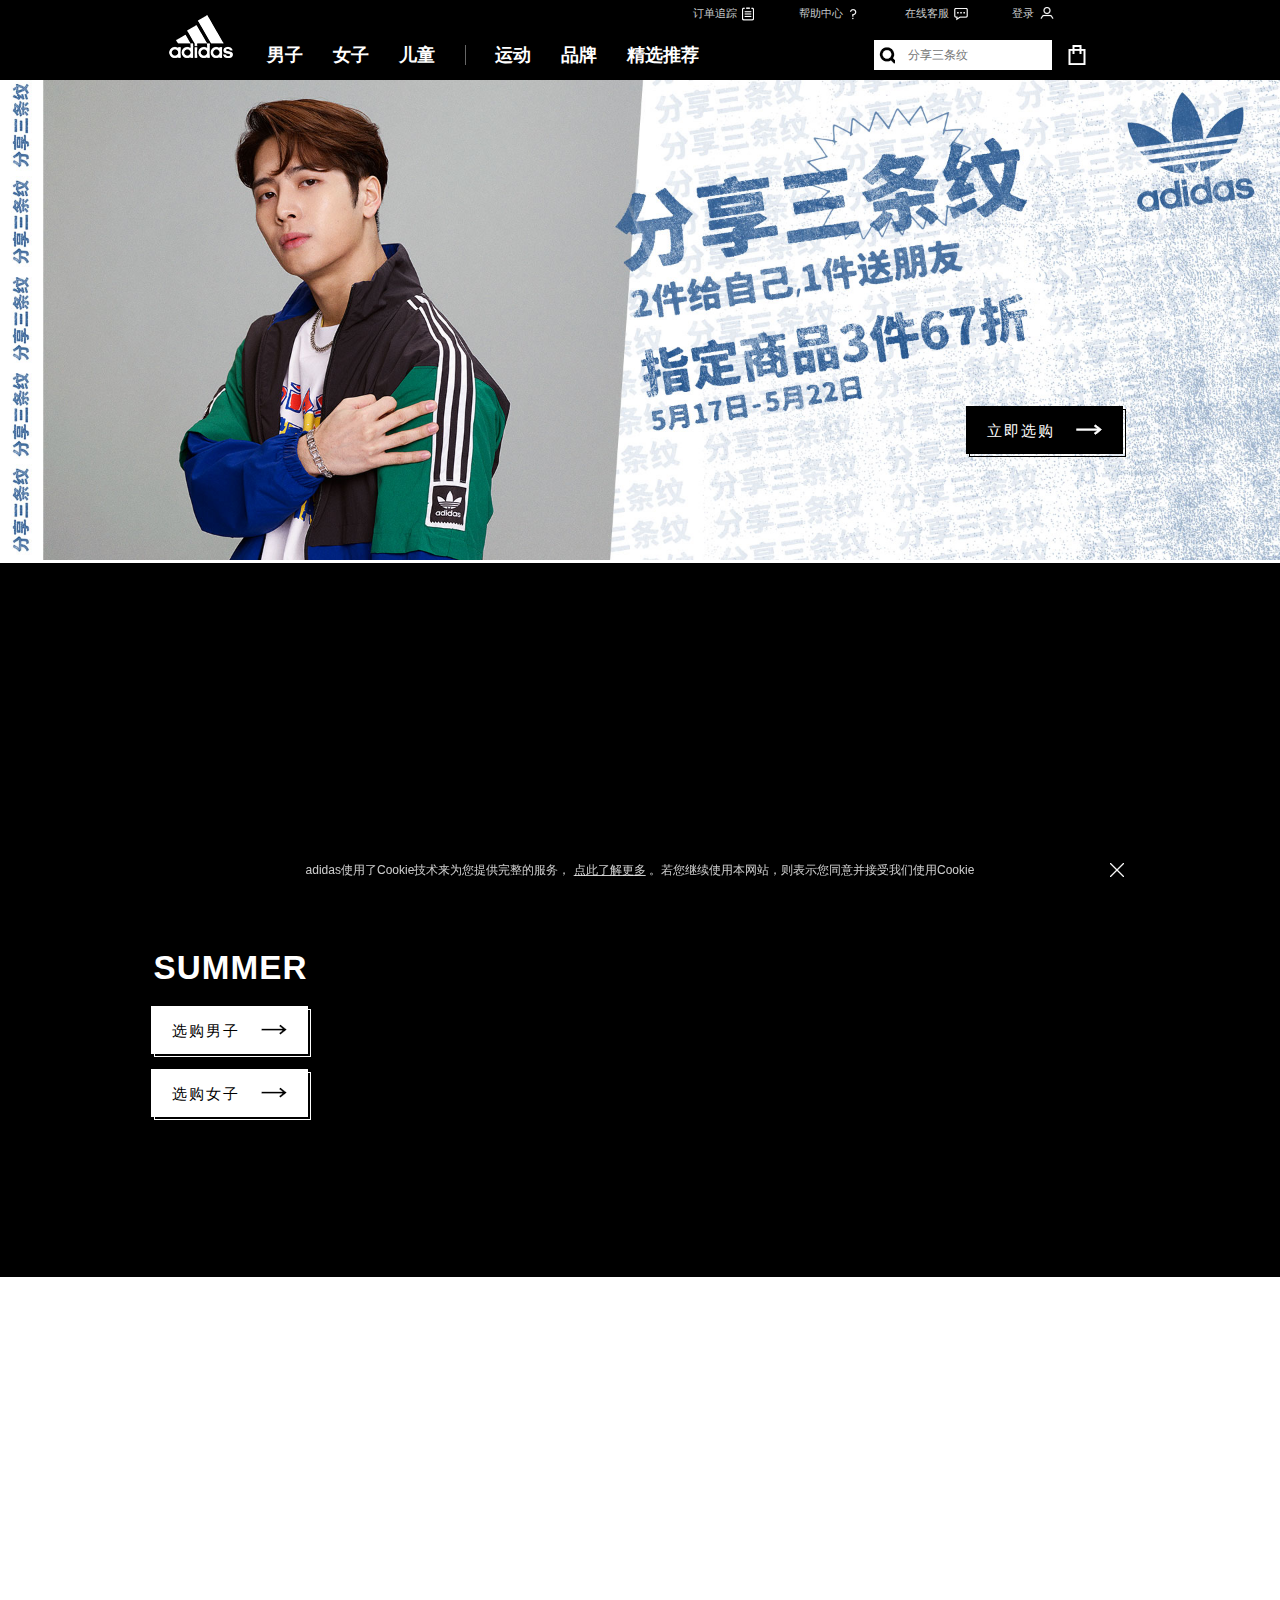
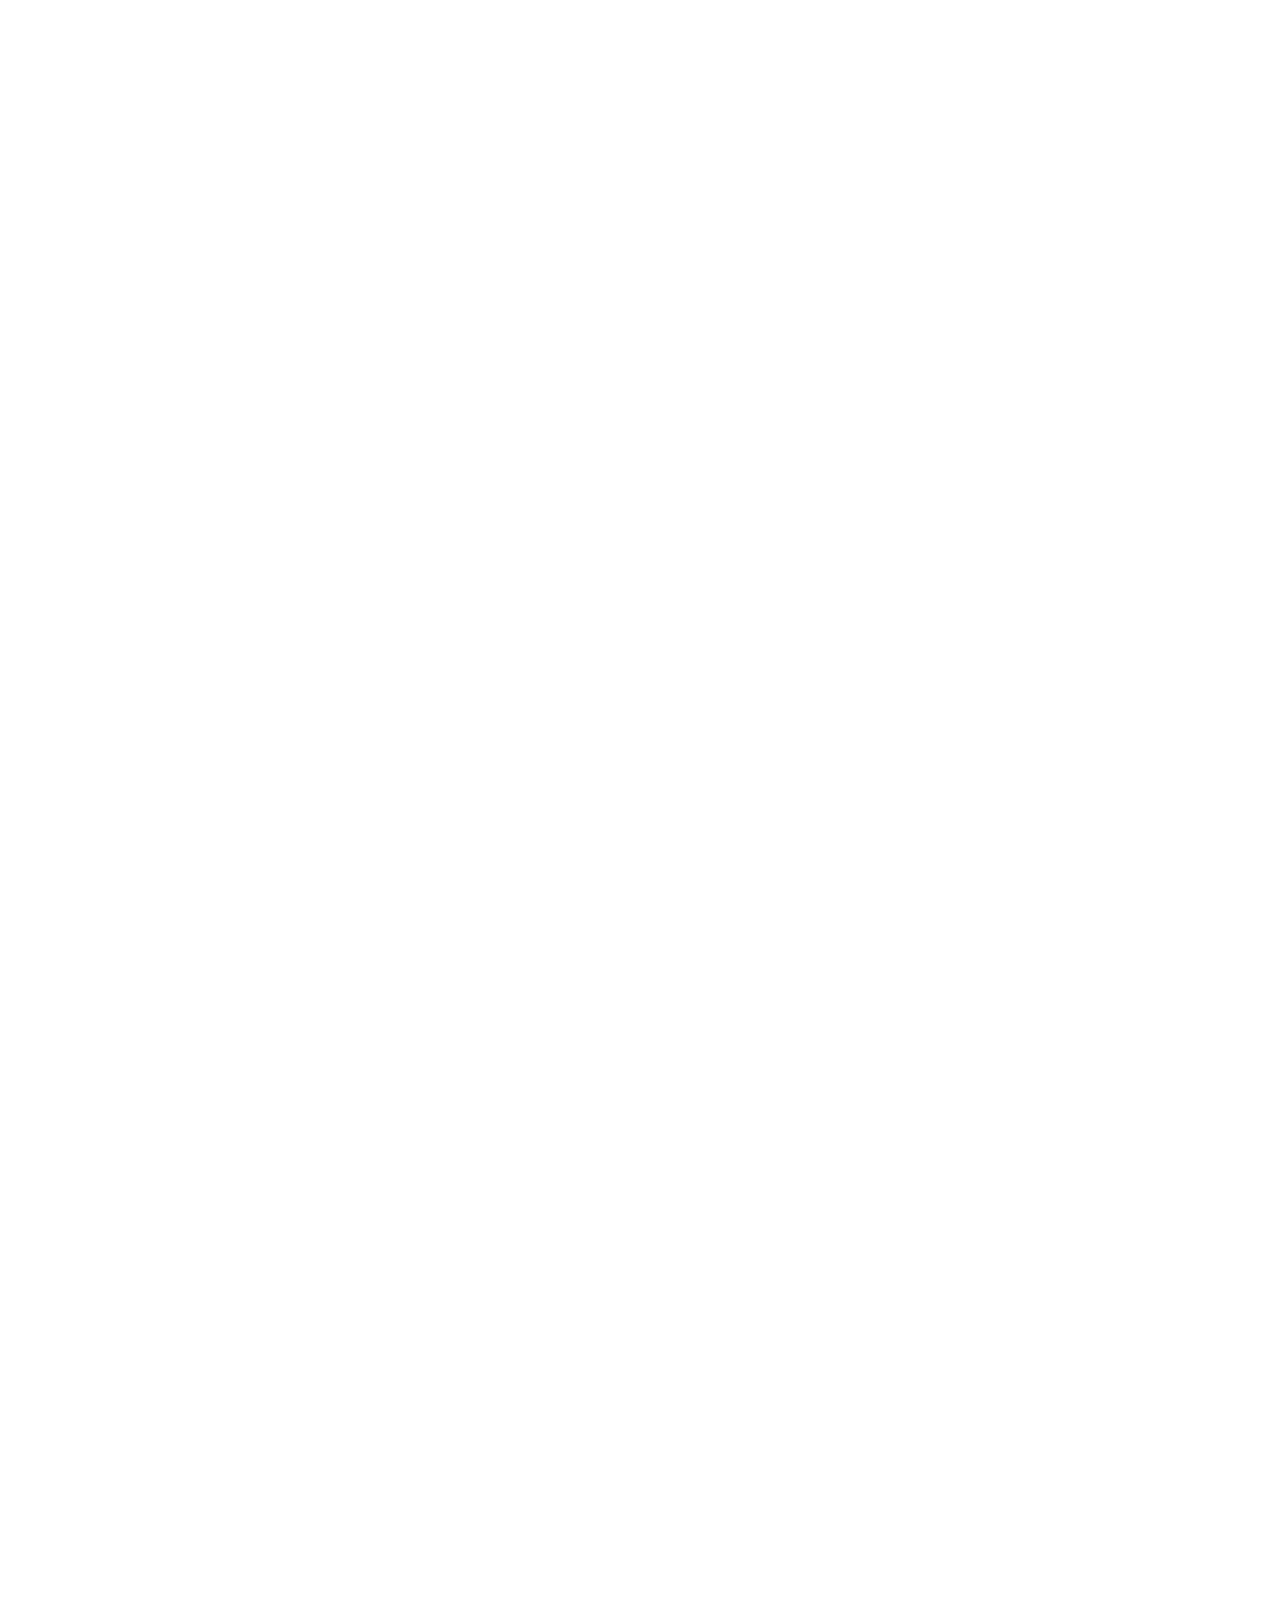
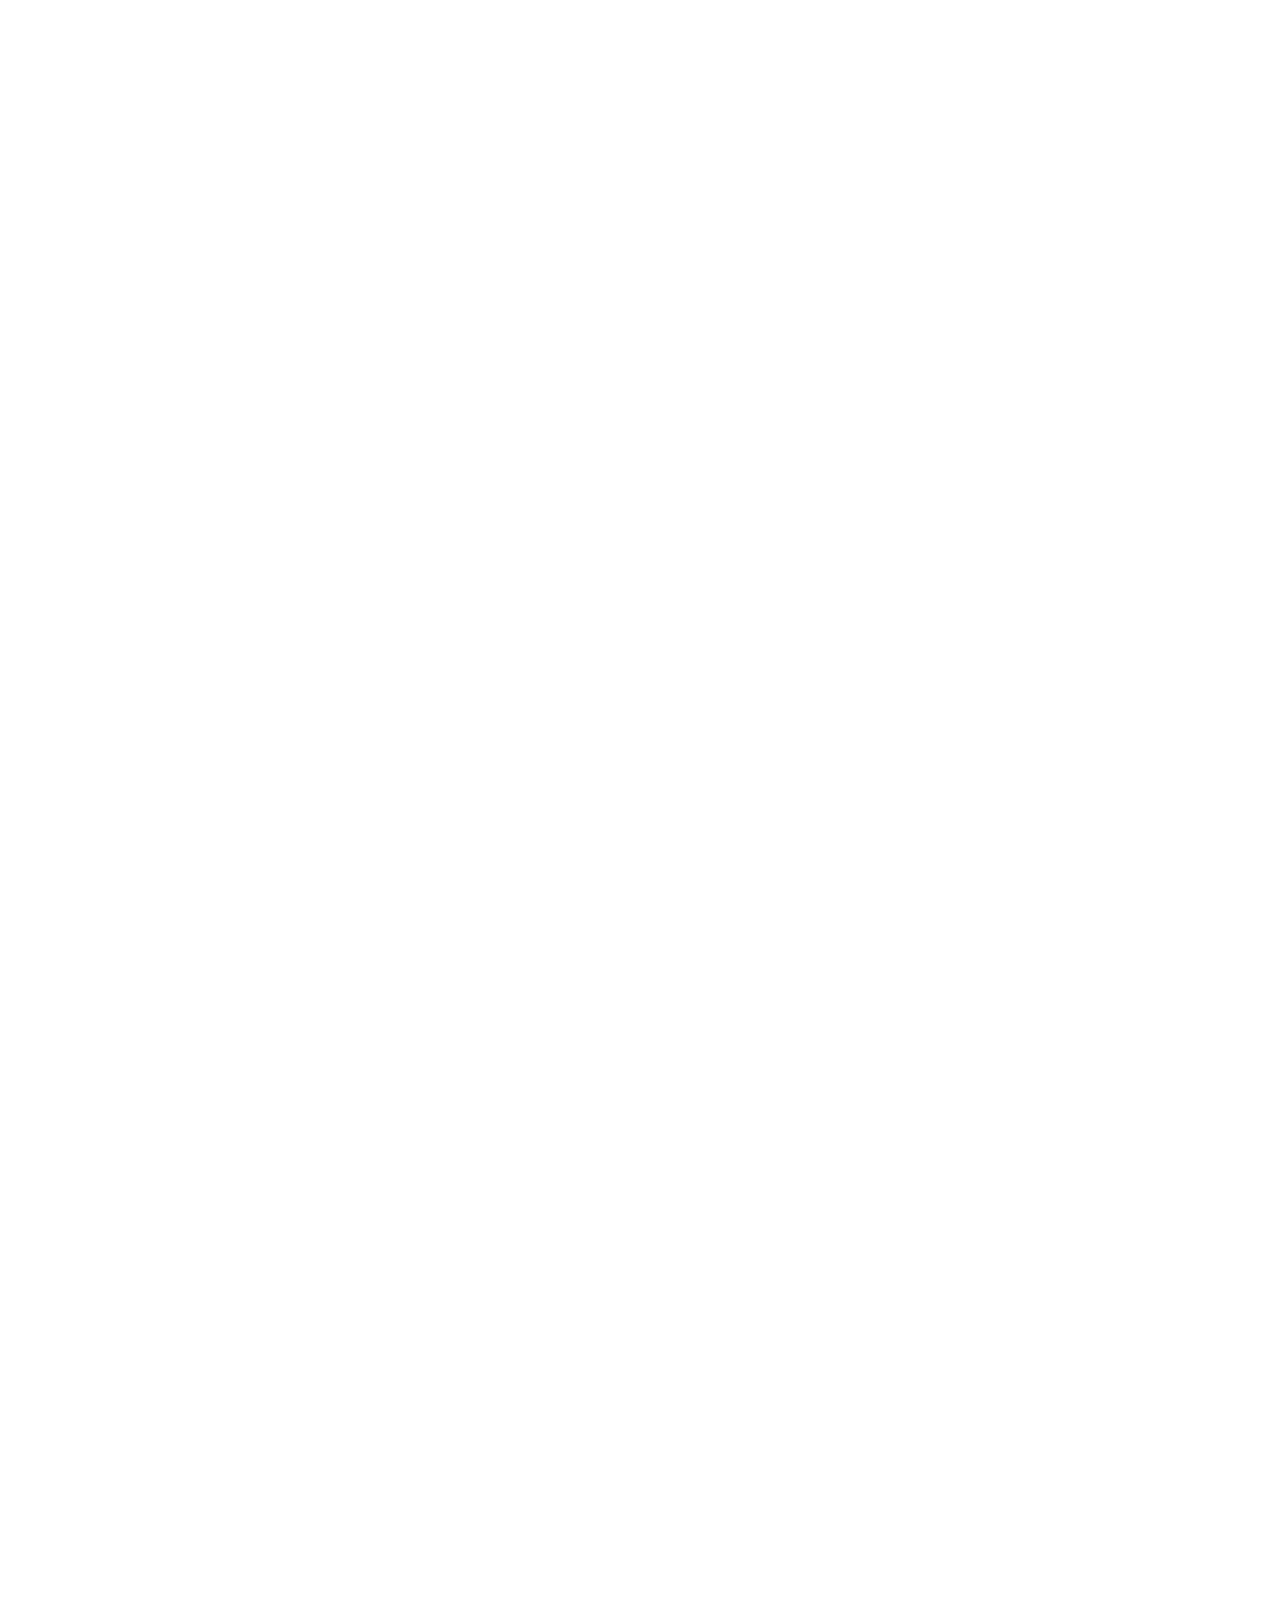
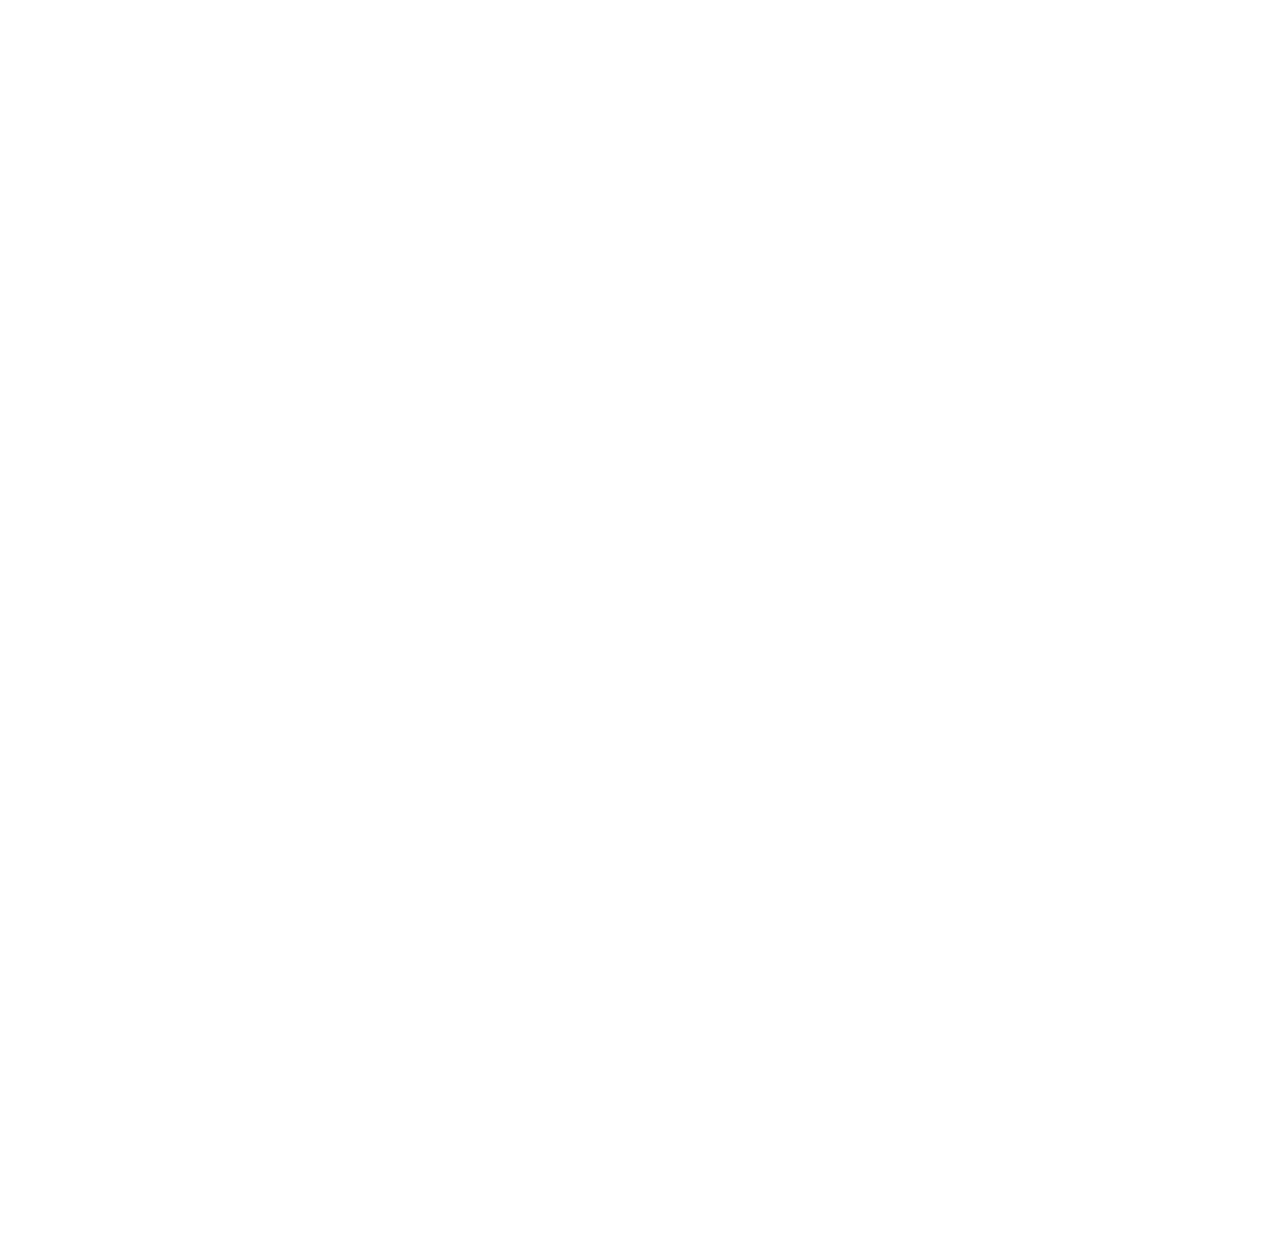
==== commit 06b22be2: "Add files via upload" ====
--- a/adidas/index.html
+++ b/adidas/index.html
@@ -4,11 +4,13 @@
 		<meta charset="utf-8" />
 		<title>阿迪达斯官方商城</title>
 		<link rel="stylesheet" type="text/css" href="css/homepage.css"/>
+		<link rel="stylesheet" type="text/css" href="css/swiper.min.css"/>
+		<script src="js/swiper.min.js" type="text/javascript" charset="utf-8"></script>
 		<script src="js/jquery-2.1.0.js" type="text/javascript"></script>
 		<script src="js/jquery.cookie.js" type="text/javascript"></script>
 		<script src="js/homepage.js" type="text/javascript" charset="utf-8"></script>
 	</head>
-	<body>
+	<body style="width: 100%;">
 		<div class="wrapper">
 			<div class="header-fixed">
 				<div class="header-top-container">
@@ -148,7 +150,11 @@
 				<div class="drop-down-menu-body-right">
 					<ul>
 						<li class="drop-down-menu-body-right-title"><a href="#">个性印制产品</a></li>
-						<li><a href="#" class="drop-down-menu-body-right-img"></a></li>
+						<li>
+							<a href="#" class="drop-down-menu-body-right-img">
+								<img src="img/15211227486009014.png"/>
+							</a>
+						</li>
 						<li class="drop-down-menu-body-right-content"><a href="#">足球个性印制产品</a></li>
 						<li class="drop-down-menu-body-right-content"><a href="#">Originals个性印制产品</a></li>
 						<li class="drop-down-menu-body-right-content"><a href="#">adidasneo个性印制产品</a></li>
@@ -157,32 +163,124 @@
 				</div>
 				<div class="drop-down-menu-footer">
 					<ul>
-						<li>全部男子产品</li>
-						<li>全部男子鞋</li>
-						<li>全部男子服饰</li>
-						<li>全部男子配件</li>
-						<li>全部男子个性印制产品</li>
+						<li><a href="#">全部男子产品</a></li>
+						<li><a href="#">全部男子鞋</a></li>
+						<li><a href="#">全部男子服饰</a></li>
+						<li><a href="#">全部男子配件</a></li>
+						<li><a href="#">全部男子个性印制产品</a></li>
 					</ul>
 				</div>
 			</div>
 			<section class="container">
-				<div class="banner-fixed-bottom" code="1524840708853" style="display: block;">
-					<div class="banner-bottom-content" expandarea="1524840707168">
+				<div class="banner-fixed-bottom" code="1524840708853" style="display: block;">
+					<div class="banner-bottom-content" expandarea="1524840707168">
 						<a href="#" class="banner-close" >
 							<i class="icon-banner-close"></i>
 						</a>
-						<div class="banner-bottom-main">
-							<div expandarea="1524840706840">
+						<div class="banner-bottom-main">
+							<div expandarea="1524840706840">
 								<p class>
 									adidas使用了Cookie技术来为您提供完整的服务，
 									<a href="#" onclick target>
 										<u>点此了解更多</u>
 									</a>
 									。若您继续使用本网站，则表示您同意并接受我们使用Cookie
-								</p>
+								</p>
+							</div>
+						</div>
+					</div>
+				</div>
+				<div class="cms-html-edit">
+					<action class="article-kv" style="margin-bottom:0!important;">
+						<div class="KV__1 swiper-container kv-container kv-container_1 swiper-container-horizontal" data-kv="1">
+							<div class="swiper-wrapper" style="transform: translate3d(0px, 0px, 0px); transition-duration: 0ms;">
+								<div class="swiper-slide">
+										<img src="img/kv-pc-蓝-jw.jpg" style="width: 100%;"/>
+										<div class="item-info right">
+											<a class="btn btn-have-opacity gl-cta-height gl-cta-color-black gl-cta gl-cta--primary gl-cta--primary-light gl-cta-box-shadow">
+												立即选购
+												<span class="gl-icon icon-arrow-right-long gl-cta__icon icon--size-l">
+													<img src="img/jt-b.png"/>
+												</span>
+												<span class="Outsidetheborder"></span>
+											</a>
+										</div>
+								</div>
+								<div class="swiper-slide">
+										<img src="img/kv-pc-蓝-abb.jpg" style="width: 100%;"/>
+										<div class="item-info right">
+											<a class="btn btn-have-opacity gl-cta-height gl-cta-color-black gl-cta gl-cta--primary gl-cta--primary-light gl-cta-box-shadow">
+												立即选购
+												<span class="gl-icon icon-arrow-right-long gl-cta__icon icon--size-l">
+													<img src="img/jt-b.png"/>
+												</span>
+												<span class="Outsidetheborder"></span>
+											</a>
+										</div>
+								</div>
+								<div class="swiper-slide">
+										<img src="img/kv-pc-橘-nzt.jpg" style="width: 100%;"/>
+										<div class="item-info right">
+											<a class="btn btn-have-opacity gl-cta-height gl-cta-color-black gl-cta gl-cta--primary gl-cta--primary-light gl-cta-box-shadow">
+												立即选购
+												<span class="gl-icon icon-arrow-right-long gl-cta__icon icon--size-l">
+													<img src="img/jt-b.png"/>
+												</span>
+												<span class="Outsidetheborder"></span>
+											</a>
+										</div>
+								</div>
+								<div class="swiper-slide">
+										<img src="img/kv-pc-橘-zjn.jpg" style="width: 100%;"/>
+										<div class="item-info right">
+											<a class="btn btn-have-opacity gl-cta-height gl-cta-color-black gl-cta gl-cta--primary gl-cta--primary-light gl-cta-box-shadow">
+												立即选购
+												<span class="gl-icon icon-arrow-right-long gl-cta__icon icon--size-l">
+													<img src="img/jt-b.png"/>
+												</span>
+												<span class="Outsidetheborder"></span>
+											</a>
+										</div>
+								</div>
 							</div>
-						</div>
-					</div>
+						</div>
+					</action>
+				</div>
+				<div class="cms-html-edit">
+					<acticle class="article article-kv">
+						<div class="swiper-container kv-container kv-container_2 swiper-container-horizontal" data-kv="1">
+							<div class="swiper-wrapper">
+								<div class="swiper-slide video-slide swiper-no-swiping swiper-slide-active" style="background: rgb(0,0,0);width: 1348px;">
+									<div class="con-video none-sm">
+										<div class="video-wrap-pc">
+											<div class="banner-iterm-video-clp e-banner-iterm-video-clp">
+												<div class="video-content" style="height: 714px;">
+													<video loop="loop" autoplay="autoplay" id="banner-video-00" src="https://cm15-c110-2.play.bokecc.com/flvs/ca/Qx4tq/u1TjiRB1VS-30.mp4?t=1561197618&key=4593527B111584F87459F0343F1313D2&tpl=10" muted preload="meta"></video>
+												</div>
+											</div>
+										</div>
+									</div>
+									<div class="item-info font-white">
+										<h5>SUMMER</h5>
+										<a class="btn btn-have-opacity gl-cta-height gl-cta-color-white gl-cta gl-cta--primary gl-cta--primary-light gl-cta-box-shadow" href="#">
+											选购男子
+											<span class="gl-icon icon-arrow-right-long gl-cta__icon icon--size-l">
+												<img src="img/jt-h.png"/>
+											</span>
+											<span class="Outsidetheborder"></span>
+										</a>
+										<a class="btn btn-have-opacity gl-cta-height gl-cta-color-white gl-cta gl-cta--primary gl-cta--primary-light gl-cta-box-shadow" href="#">
+											选购女子
+											<span class="gl-icon icon-arrow-right-long gl-cta__icon icon--size-l">
+												<img src="img/jt-h.png"/>
+											</span>
+											<span class="Outsidetheborder"></span>
+										</a>
+									</div>
+								</div>
+							</div>
+						</div>
+					</acticle>
 				</div>
 			</section>
 		</div>
--- a/adidas/css/homepage.css
+++ b/adidas/css/homepage.css
@@ -17,6 +17,9 @@
 .wrapper{
 	width: 100%;
 	height: 6039.44px;
+	position: absolute;
+	top: 0;
+	left: 0;
 }
 .header-fixed{
 	max-width: 100%;
@@ -25,9 +28,10 @@
 	background: #000000;
 	position: fixed;
 	top: 0px;
+	z-index: 100;
 }
 .header-top-container{
-	width: 65%;
+	width: 68%;
 	height: 30px;
 	padding-left: 1.5%;
 	padding-right: 1.5%;
@@ -144,7 +148,7 @@
 	height: 50px;
 }
 .header-container{
-	max-width: 65%;
+	max-width: 68%;
 	min-width: 980px;
 	height: 50px;
 	padding-left: 1.5%;
@@ -429,14 +433,17 @@
 	color: rgba(255,255,255,0.8);
 }
 .drop-down-menu{
-	max-width: 60%;
-	min-width: 60%;
+	max-width: 100%;
+	min-width: 100%;
 	height: 356px;
 	background: white;
-	position: relative;
+	position: fixed;
 	top: 80px;
-	left: -20px;
+	left: 0;
 	display: none;
+	z-index: 50;
+	padding-left: 19%;
+	padding-right: 19%;
 }
 .drop-down-menu a{
 	color: #000000;
@@ -459,12 +466,12 @@
 	float: left;
 }
 .drop-down-menu-body-right{
-	width: 20%;
+	width: 12.6%;
 	height: 306px;
 	display: inline-block;
 	float: right;
 	position: absolute;
-	right: 0px;
+	right: 19%;
 	top: 0px;
 }
 .drop-down-menu-header ul li{
@@ -495,8 +502,7 @@
 }
 .drop-down-menu-body-right-img{
 	display: inline-block;
-	background: url(../img/15211227486009014.png);
-	width: 75%;
+	width: 170px;
 	height: 80px;
 }
 .drop-down-menu-body-left ul{
@@ -522,9 +528,12 @@
 	display: inline-block;
 	float: left;
 	text-align: left;
+}
+.drop-down-menu-footer ul li a{
 	font-weight: bolder;
 	font-size: 13px;
-	text-decoration:underline;
+	padding-bottom: 2px;
+	border-bottom: 1px solid black;
 }
 .search-delete{
 	display: inline-block;
@@ -540,3 +549,80 @@
 	height: 16px;
 	background-image: url(../img/ljt.png);
 }
+.gl-icon{
+	width: 26px;
+	height: 48px;
+	font-weight: 700;
+	position: relative;
+	top: auto;
+	transform: translateY(0%);
+	right: auto;
+	line-height: 42px;
+	font-size: 24px;
+	margin-left: 21px;
+	outline-color: initial;
+	outline-style: none;
+	outline-width: 0px;
+	text-align: left;
+	-moz-text-size-adjust: 100%;
+	-moz-user-select: none;
+}
+.article{
+	padding: 0;
+	display: block;
+}
+.article-kv .kv-container .swiper-slide{
+	position: relative;
+}
+.swiper-slide{
+	flex-shrink: 0;
+}
+.con-video{
+	overflow: hidden;
+}
+.con-video .video-wrap-pc .banner-iterm-video-clp .video-content{
+	position: relative;
+	top: 0;
+	left: 0;
+	width: 100%;
+}
+.con-video .video-wrap-pc .banner-iterm-video-clp .video-content video{
+	width: 100%;
+	max-height: auto;
+	min-height: auto;
+	position: relative;
+	top: 50%;
+	left: 50%;
+	transform: translate(-50%,-50%);
+	object-fit: cover;
+}
+.swiper-wrapper{
+	width:100%;
+	height: 0%;
+	position:relative;
+	z-index: 1;
+}
+.article-kv .kv-container .swiper-slide .item-info.font-white h5{
+	color: #fff;
+}
+.article-kv .kv-container .swiper-slide .item-info h5{
+	font-size: 33.2px;
+	letter-spacing: 1.06px;
+	margin-bottom: 8px;
+	margin-left: 0;
+	margin-right: 0;
+	line-height: 37px;
+	font-family: "adineueproblack","微软雅黑","PingFangSC-Regular","Hiragino Sans GB","Microsoft YaHei",sans-serif;
+	font-weight: 700;
+	font-style: normal;
+	outline-color: initial;
+	outline-style: none;
+	outline-width: 0px;
+	text-rendering:optimizelegibility;
+	-webkit-text-size-adjust: none;
+	text-transform: uppercase;
+	word-break: normal;
+	word-wrap: break-word;
+	-webkit-font-smoothing: antialiased;
+	-webkit-tap-highlight-color: rgba(255,255,255,0);
+}
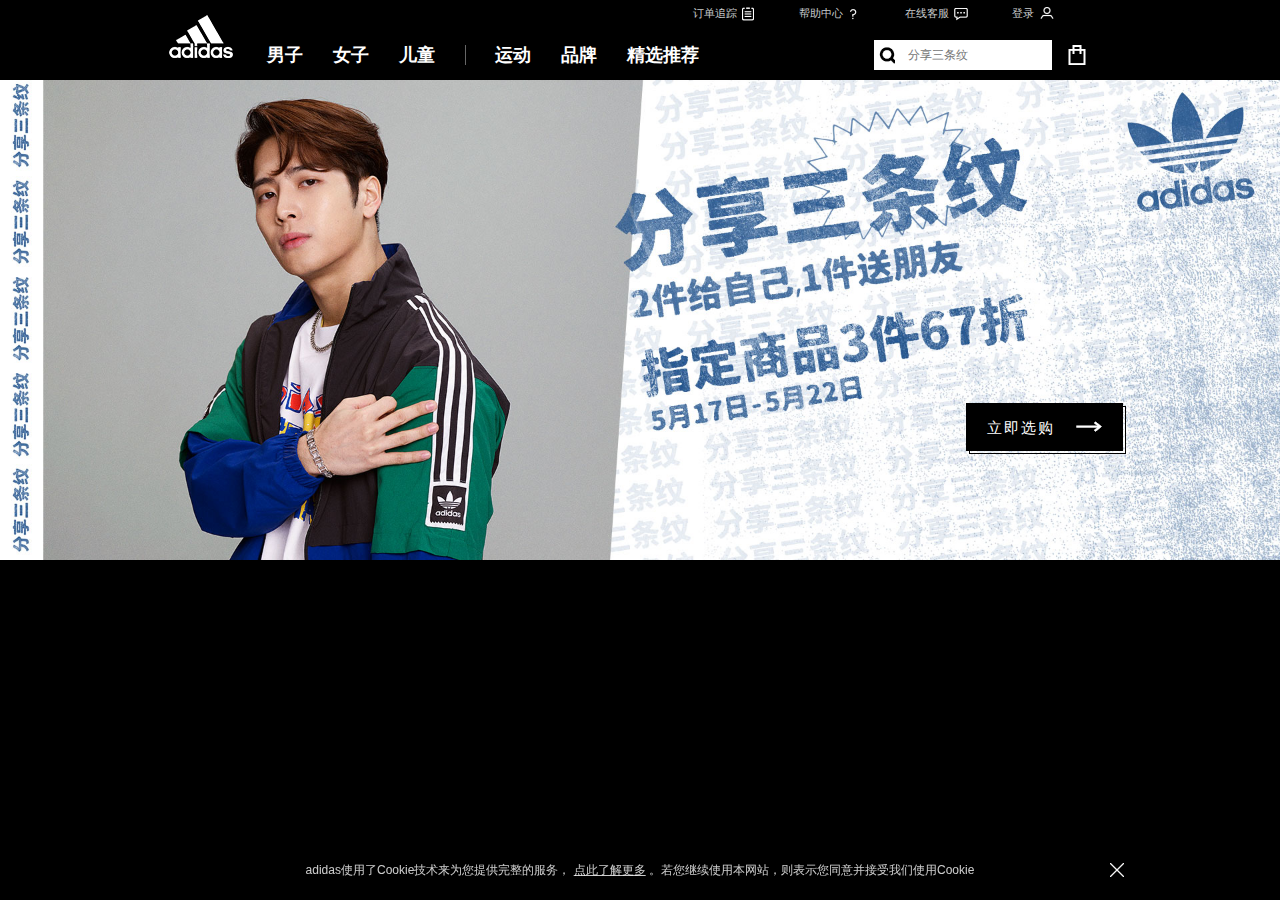
==== commit e6a11aea: "01" ====
--- a/adidas/index.html
+++ b/adidas/index.html
@@ -3,12 +3,15 @@
 	<head>
 		<meta charset="utf-8" />
 		<title>阿迪达斯官方商城</title>
-		<link rel="stylesheet" type="text/css" href="css/homepage.css"/>
+		<link rel="shortcut icon" type="image/x-icon" href="img\favicon.png" />
+		<link rel="stylesheet" type="text/css" href="css/index.css"/>
 		<link rel="stylesheet" type="text/css" href="css/swiper.min.css"/>
+		<link rel="stylesheet" type="text/css" href="css/swiper.css"/>
 		<script src="js/swiper.min.js" type="text/javascript" charset="utf-8"></script>
+		<script src="js/swiper.js" type="text/javascript" charset="utf-8"></script>
 		<script src="js/jquery-2.1.0.js" type="text/javascript"></script>
 		<script src="js/jquery.cookie.js" type="text/javascript"></script>
-		<script src="js/homepage.js" type="text/javascript" charset="utf-8"></script>
+		<script src="js/index.js" type="text/javascript" charset="utf-8"></script>
 	</head>
 	<body style="width: 100%;">
 		<div class="wrapper">
@@ -181,7 +184,7 @@
 							<div expandarea="1524840706840">
 								<p class>
 									adidas使用了Cookie技术来为您提供完整的服务，
-									<a href="#" onclick target>
+									<a onclick target>
 										<u>点此了解更多</u>
 									</a>
 									。若您继续使用本网站，则表示您同意并接受我们使用Cookie
@@ -197,9 +200,7 @@
 								<div class="swiper-slide">
 										<img src="img/kv-pc-蓝-jw.jpg" style="width: 100%;"/>
 										<div class="item-info right">
-											<a class="btn btn-have-opacity gl-cta-height gl-cta-color-black gl-cta gl-cta--primary gl-cta--primary-light gl-cta-box-shadow">
-												立即选购
-												<span class="gl-icon icon-arrow-right-long gl-cta__icon icon--size-l">
+											<a class="btn btn-have-opacity gl-cta-height gl-cta-color-black gl-cta gl-cta--primary gl-cta--primary-light gl-cta-box-shadow">立即选购<span class="gl-icon icon-arrow-right-long gl-cta__icon icon--size-l">
 													<img src="img/jt-b.png"/>
 												</span>
 												<span class="Outsidetheborder"></span>
@@ -209,9 +210,7 @@
 								<div class="swiper-slide">
 										<img src="img/kv-pc-蓝-abb.jpg" style="width: 100%;"/>
 										<div class="item-info right">
-											<a class="btn btn-have-opacity gl-cta-height gl-cta-color-black gl-cta gl-cta--primary gl-cta--primary-light gl-cta-box-shadow">
-												立即选购
-												<span class="gl-icon icon-arrow-right-long gl-cta__icon icon--size-l">
+											<a class="btn btn-have-opacity gl-cta-height gl-cta-color-black gl-cta gl-cta--primary gl-cta--primary-light gl-cta-box-shadow">立即选购<span class="gl-icon icon-arrow-right-long gl-cta__icon icon--size-l">
 													<img src="img/jt-b.png"/>
 												</span>
 												<span class="Outsidetheborder"></span>
@@ -221,9 +220,7 @@
 								<div class="swiper-slide">
 										<img src="img/kv-pc-橘-nzt.jpg" style="width: 100%;"/>
 										<div class="item-info right">
-											<a class="btn btn-have-opacity gl-cta-height gl-cta-color-black gl-cta gl-cta--primary gl-cta--primary-light gl-cta-box-shadow">
-												立即选购
-												<span class="gl-icon icon-arrow-right-long gl-cta__icon icon--size-l">
+											<a class="btn btn-have-opacity gl-cta-height gl-cta-color-black gl-cta gl-cta--primary gl-cta--primary-light gl-cta-box-shadow">立即选购<span class="gl-icon icon-arrow-right-long gl-cta__icon icon--size-l">
 													<img src="img/jt-b.png"/>
 												</span>
 												<span class="Outsidetheborder"></span>
@@ -233,9 +230,7 @@
 								<div class="swiper-slide">
 										<img src="img/kv-pc-橘-zjn.jpg" style="width: 100%;"/>
 										<div class="item-info right">
-											<a class="btn btn-have-opacity gl-cta-height gl-cta-color-black gl-cta gl-cta--primary gl-cta--primary-light gl-cta-box-shadow">
-												立即选购
-												<span class="gl-icon icon-arrow-right-long gl-cta__icon icon--size-l">
+											<a class="btn btn-have-opacity gl-cta-height gl-cta-color-black gl-cta gl-cta--primary gl-cta--primary-light gl-cta-box-shadow">立即选购<span class="gl-icon icon-arrow-right-long gl-cta__icon icon--size-l">
 													<img src="img/jt-b.png"/>
 												</span>
 												<span class="Outsidetheborder"></span>
@@ -262,16 +257,12 @@
 									</div>
 									<div class="item-info font-white">
 										<h5>SUMMER</h5>
-										<a class="btn btn-have-opacity gl-cta-height gl-cta-color-white gl-cta gl-cta--primary gl-cta--primary-light gl-cta-box-shadow" href="#">
-											选购男子
-											<span class="gl-icon icon-arrow-right-long gl-cta__icon icon--size-l">
+										<a class="btn btn-have-opacity gl-cta-height gl-cta-color-white gl-cta gl-cta--primary gl-cta--primary-light gl-cta-box-shadow" href="#">选购男子<span class="gl-icon icon-arrow-right-long gl-cta__icon icon--size-l">
 												<img src="img/jt-h.png"/>
 											</span>
 											<span class="Outsidetheborder"></span>
 										</a>
-										<a class="btn btn-have-opacity gl-cta-height gl-cta-color-white gl-cta gl-cta--primary gl-cta--primary-light gl-cta-box-shadow" href="#">
-											选购女子
-											<span class="gl-icon icon-arrow-right-long gl-cta__icon icon--size-l">
+										<a class="btn btn-have-opacity gl-cta-height gl-cta-color-white gl-cta gl-cta--primary gl-cta--primary-light gl-cta-box-shadow" href="#">选购女子<span class="gl-icon icon-arrow-right-long gl-cta__icon icon--size-l">
 												<img src="img/jt-h.png"/>
 											</span>
 											<span class="Outsidetheborder"></span>
@@ -282,7 +273,1137 @@
 						</div>
 					</acticle>
 				</div>
-			</section>
+				<div class="cms-html-edit">
+					<article class="article article-banner">
+						<div class="row sub-banner">
+							<div class="banner-iterm banner-iterm-video">
+								<div class="item-wrapper">
+									<a href="#">
+										<img src="img/pride-feature-pc.jpg"/>
+									</a>
+									<div class="item-info font-black">
+										<a href="#">
+											<p>PRIDE PACK</p>
+										</a>
+										<a class="btn btn-have-opacity gl-cta-height gl-cta-color-black gl-cta gl-cta--primary gl-cta--primary-light gl-cta-box-shadow">立即选购<span class="gl-icon icon-arrow-right-long gl-cta__icon icon--size-l">
+												<img src="img/jt-b.png"/>
+											</span>
+											<span class="Outsidetheborder"></span>
+										</a>
+									</div>
+								</div>
+							</div>
+							<div class="banner-iterm banner-iterm-video">
+								<div class="item-wrapper">
+									<a href="#">
+										<img src="img/era-feature-pc.jpg"/>
+									</a>
+									<div class="item-info font-black">
+										<a href="#">
+											<p>LXCON. OZWEEGO.</p>
+										</a>
+										<a class="btn btn-have-opacity gl-cta-height gl-cta-color-black gl-cta gl-cta--primary gl-cta--primary-light gl-cta-box-shadow">立即选购<span class="gl-icon icon-arrow-right-long gl-cta__icon icon--size-l">
+												<img src="img/jt-b.png"/>
+											</span>
+											<span class="Outsidetheborder"></span>
+										</a>
+									</div>
+								</div>
+							</div>
+						</div>
+					</article>
+					<article class="article article-kv">
+						<div class="KV__1 swiper-container kv-container kv-container_2 swiper-container-horizontal" data-kv="6">
+							<div class="swiper-wrapper">
+								<div class="swiper-slide swiper-no-swiping swiper-slide-active" style="width: 1348px;">
+									<a href="#">
+										<img src="img/kv-pc-summerattack-ning.jpg"/>
+									</a>
+									<div class="item-info right">
+										<a class="btn btn-have-opacity gl-cta-height gl-cta-color-black gl-cta gl-cta--primary gl-cta--primary-light gl-cta-box-shadow">立即选购<span class="gl-icon icon-arrow-right-long gl-cta__icon icon--size-l">
+												<img src="img/jt-b.png"/>
+											</span>
+											<span class="Outsidetheborder"></span>
+										</a>
+										<a class="btn btn-have-opacity gl-cta-height gl-cta-color-black gl-cta gl-cta--primary gl-cta--primary-light gl-cta-box-shadow">立即选购<span class="gl-icon icon-arrow-right-long gl-cta__icon icon--size-l">
+												<img src="img/jt-b.png"/>
+											</span>
+											<span class="Outsidetheborder"></span>
+										</a>
+									</div>
+								</div>
+							</div>
+						</div>
+					</article>
+					<article class="article article-banner">
+						<div class="row sub-banner">
+							<div class="banner-iterm banner-iterm-video">
+								<div class="item-wrapper">
+									<a href="#">
+										<img src="img/924-613-summerattack-men.jpg"/>
+									</a>
+									<div class="item-info font-black">
+										<a class="btn btn-have-opacity gl-cta-height gl-cta-color-black gl-cta gl-cta--primary gl-cta--primary-light gl-cta-box-shadow">立即选购<span class="gl-icon icon-arrow-right-long gl-cta__icon icon--size-l">
+												<img src="img/jt-h.png"/>
+											</span>
+											<span class="Outsidetheborder"></span>
+										</a>
+									</div>
+								</div>
+							</div>
+							<div class="banner-iterm banner-iterm-video">
+								<div class="item-wrapper">
+									<a href="#">
+										<img src="img/924-613-pokemon-notext.jpg"/>
+									</a>
+									<div class="item-info font-black">
+										<a class="btn btn-have-opacity gl-cta-height gl-cta-color-black gl-cta gl-cta--primary gl-cta--primary-light gl-cta-box-shadow">立即选购<span class="gl-icon icon-arrow-right-long gl-cta__icon icon--size-l">
+												<img src="img/jt-h.png"/>
+											</span>
+											<span class="Outsidetheborder"></span>
+										</a>
+									</div>
+								</div>
+							</div>
+						</div>
+					</article>
+					<article class="article article-res-gallery-box gallery-swiper-style">
+						<div class="style-guess-you-Iike you-might-like-new">
+							<div class="swiper-container events-guess-you-Iike swiper-container-horizontal">
+								<div class="swiperwrapper">
+									<div class="swiper-slide swiper-slide-duplicate swiper-slide-duplicate-active" data-swiper-slide-index="0">
+										<div class="thumbnail">
+											<a href="#">
+												<img src="img/summer-silos.png"/>
+												<p class="text">
+													SUMMER 男子系列
+												</p>
+											</a>
+										</div>
+									</div>
+									<div class="swiper-slide swiper-slide-duplicate swiper-slide-duplicate-next" data-swiper-slide-index="1">
+										<div class="thumbnail">
+											<a href="#">
+												<img src="img/summer-silos-02.png"/>
+												<p class="text">
+													SUMMER 女子系列
+												</p>
+											</a>
+										</div>
+									</div>
+									<div class="swiper-slide swiper-slide-duplicate"  data-swiper-slide-index="2">
+										<div class="thumbnail">
+											<a href="#">
+												<img src="img/nj-silo.png"/>
+												<p class="text">
+													NITE JOGGER 男子系列
+												</p>
+											</a>
+										</div>
+									</div>
+									<div class="swiper-slide swiper-slide-duplicate swiper-slide-prev" data-swiper-slide-index="3">
+										<div class="thumbnail">
+											<a href="#">
+												<img src="img/nj-silos-02.png"/>
+												<p class="text">
+													NITE JOGGER 女子系列
+												</p>
+											</a>
+										</div>
+									</div>
+								</div>
+							</div>
+						</div>
+					</article>
+					<article class="article article-banner">
+						<div class="row sub-banner">
+							<div class="banner-iterm banner-iterm-video">
+								<div class="item-wrapper">
+									<a href="#">
+										<img src="img/924-613-clima-may-men.jpg"/>
+									</a>
+									<div class="item-info font-black">
+										<a class="btn btn-have-opacity gl-cta-height gl-cta-color-black gl-cta gl-cta--primary gl-cta--primary-light gl-cta-box-shadow">立即选购<span class="gl-icon icon-arrow-right-long gl-cta__icon icon--size-l">
+												<img src="img/jt-h.png"/>
+											</span>
+											<span class="Outsidetheborder"></span>
+										</a>
+									</div>
+								</div>
+							</div>
+							<div class="banner-iterm banner-iterm-video">
+								<div class="item-wrapper">
+									<a href="#">
+										<img src="img/924-613-sakura.jpg"/>
+									</a>
+									<div class="item-info font-black">
+										<a href="#">
+											<p>ULTRABOOST SAKURA NIGHTS</p>
+										</a>
+										<a class="btn btn-have-opacity gl-cta-height gl-cta-color-black gl-cta gl-cta--primary gl-cta--primary-light gl-cta-box-shadow">立即选购<span class="gl-icon icon-arrow-right-long gl-cta__icon icon--size-l">
+												<img src="img/jt-b.png"/>
+											</span>
+											<span class="Outsidetheborder"></span>
+										</a>
+									</div>
+								</div>
+							</div>
+						</div>
+					</article>
+					<article class="article article-res-gallery-box gallery-swiper-style">
+						<div class="style-guess-you-Iike you-might-like-new">
+							<div class="swiper-container events-guess-you-Iike swiper-container-horizontal">
+								<div class="swiperwrapper">
+									<div class="swiper-slide swiper-slide-duplicate swiper-slide-duplicate-active" data-swiper-slide-index="0">
+										<div class="thumbnail">
+											<a href="#">
+												<img src="img/UB19-Silov1.png"/>
+												<p class="text">
+													UltraBOOST 跑步鞋
+												</p>
+											</a>
+										</div>
+									</div>
+									<div class="swiper-slide swiper-slide-duplicate swiper-slide-duplicate-next" data-swiper-slide-index="1">
+										<div class="thumbnail">
+											<a href="#">
+												<img src="img/clima-silo-01.png"/>
+												<p class="text">
+													CLIMA 清风系列
+												</p>
+											</a>
+										</div>
+									</div>
+									<div class="swiper-slide swiper-slide-duplicate"  data-swiper-slide-index="2">
+										<div class="thumbnail">
+											<a href="#">
+												<img src="img/clima-silos2.png"/>
+												<p class="text">
+													CLIMACOOL 男子跑步鞋
+												</p>
+											</a>
+										</div>
+									</div>
+									<div class="swiper-slide swiper-slide-duplicate swiper-slide-prev" data-swiper-slide-index="3">
+										<div class="thumbnail">
+											<a href="#">
+												<img src="img/clima-silos1.png"/>
+												<p class="text">
+													CLIMACOOL 男女跑步鞋
+												</p>
+											</a>
+										</div>
+									</div>
+								</div>
+							</div>
+						</div>
+					</article>
+					<article class="article article-kv">
+						<div class="KV__1 swiper-container kv-container kv-container_2 swiper-container-horizontal" data-kv="6">
+							<div class="swiper-wrapper">
+								<div class="swiper-slide swiper-no-swiping swiper-slide-active" style="width: 1348px;">
+									<a href="#">
+										<img src="img/1920-720-neo-may.jpg"/>
+									</a>
+									<div class="item-info font-white">
+										<a class="btn btn-have-opacity gl-cta-height gl-cta-color-white gl-cta gl-cta--primary gl-cta--primary-light gl-cta-box-shadow" href="#">选购男子<span class="gl-icon icon-arrow-right-long gl-cta__icon icon--size-l">
+												<img src="img/jt-h.png"/>
+											</span>
+											<span class="Outsidetheborder"></span>
+										</a>
+										<a class="btn btn-have-opacity gl-cta-height gl-cta-color-white gl-cta gl-cta--primary gl-cta--primary-light gl-cta-box-shadow" href="#">选购女子<span class="gl-icon icon-arrow-right-long gl-cta__icon icon--size-l">
+												<img src="img/jt-h.png"/>
+											</span>
+											<span class="Outsidetheborder"></span>
+										</a>
+									</div>
+								</div>
+							</div>
+						</div>
+					</article>
+					<article class="article article-minimap sub-banner-new">
+						<div class="minimap-wrapper">
+							<div class="content-left">
+								<div class="inner-left">
+									<div class="top">
+										<a href="#">
+											<img src="img/summer-pc_01.jpg"/>
+										</a>
+									</div>
+									<div class="bottom">
+										<a href="#">
+											<img src="img/summer-pc_05.jpg"/>
+										</a>
+									</div>
+								</div>
+								<div class="inner-right">
+									<div class="top">
+										<a href="#">
+											<img src="img/summer-pc_02.jpg"/>
+										</a>
+									</div>
+									<div class="bottom">
+										<a href="#">
+											<img src="img/summer-pc_06.jpg"/>
+										</a>
+									</div>
+								</div>
+							</div>
+							<div class="content-right">
+								<div class="inner-top">
+									<div class="left">
+										<a href="#">
+											<img src="img/summer-pc_03.jpg"/>
+										</a>
+									</div>
+									<div class="right">
+										<a href="#">
+											<img src="img/summer-pc_04.jpg"/>
+										</a>
+									</div>
+								</div>
+								<div class="inner-bottom">
+									<div class="top">
+										<a href="#">
+											<img src="img/summer-pc_07.jpg"/>
+										</a>
+									</div>
+									<div class="bottom">
+										<a href="right">
+											<img src="img/summer-pc_08.jpg"/>
+										</a>
+									</div>
+								</div>
+							</div>
+						</div>
+					</article>
+					<article class="article article-text">
+						<div class="article-wrapper" style="font-family: "adineueproblack","微软雅黑","PingFangSC-Regular","Hiragino Sans GB","Microsoft YaHei",sans-serif;">
+							<h5 class="second-title">SUMMER</h5>
+							<p>再掀夏季潮流旋风</p>
+							<a class="btn btn-have-opacity gl-cta-height gl-cta-color-black gl-cta gl-cta--primary gl-cta--primary-light gl-cta-box-shadow">立即选购<span class="gl-icon icon-arrow-right-long gl-cta__icon icon--size-l">
+									<img src="img/jt-b.png"/>
+								</span>
+								<span class="Outsidetheborder"></span>
+							</a>
+						</div>
+					</article>
+				</div>
+				<article class="articlelike article article-guess-you-Iike  article-res-gallery-box">
+					<div class="style-guess-you-Iike you-might-like you-might-like-like">
+						<h3>本月主推</h3>
+						<div class="swiper-container events-guess-you-Iike like-index swiper-container-horizontal1">
+							<div class="swiper-wrapper" style="transform: translate3d(-1212px, 0px, 0px); transition-duration: 0ms;">
+								<div class="swiper-slide">
+									<div class="thumbnail">
+										<a href="#">
+											<img src="img/15574672284358788_324X324.jpg"/>
+											<div>
+												<span class="gl-badge gl-badge-cn gl-badge--vertical gl-badge--regular">2 倍积分</span>
+											</div>
+										</a>
+										<div class="goods-box">
+											<a href="#">
+												<span class="goods-title">RIVALRY LOW 经典鞋</span>
+											</a>
+											<div class="goods-bottom">
+												<span class="goods-price price-single">¥899</span>
+												<div class="goods-star-box no-evaluate">
+													<div class="star-box-gyi">
+														<span class="star-yellow-box" style="width: 0%;">
+															<i class="icon-new icon-star-yellow"></i>
+														</span>
+														<i class="icon-new icon-star-gray"></i>
+													</div>
+												</div>
+											</div>
+										</div>
+									</div>
+								</div>
+								<div class="swiper-slide">
+									<div class="thumbnail">
+										<a href="#">
+											<img src="img/15574671179835234_324X324.jpg"/>
+											<div>
+												<span class="gl-badge gl-badge-cn gl-badge--vertical gl-badge--regular">2 倍积分</span>
+											</div>
+										</a>
+										<div class="goods-box">
+											<a href="#">
+												<span class="goods-title">SUPERCOURT 经典鞋</span>
+											</a>
+											<div class="goods-bottom">
+												<span class="goods-price price-single">¥899</span>
+												<div class="goods-star-box no-evaluate">
+													<div class="star-box-gyi">
+														<span class="star-yellow-box" style="width: 0%;">
+															<i class="icon-new icon-star-yellow"></i>
+														</span>
+														<i class="icon-new icon-star-gray"></i>
+													</div>
+												</div>
+											</div>
+										</div>
+									</div>
+								</div>
+								<div class="swiper-slide">
+									<div class="thumbnail">
+										<a href="#">
+											<img src="img/15561607661723613_324X324.jpg"/>
+										</a>
+										<div class="goods-box">
+											<a href="#">
+												<span class="goods-title">SAMBAROSE W 经典鞋</span>
+											</a>
+											<div class="goods-bottom">
+												<span class="goods-price price-single">¥899</span>
+												<div class="goods-star-box no-evaluate">
+													<div class="star-box-gyi">
+														<span class="star-yellow-box" style="width: 0%;">
+															<i class="icon-new icon-star-yellow"></i>
+														</span>
+														<i class="icon-new icon-star-gray"></i>
+													</div>
+												</div>
+											</div>
+										</div>
+									</div>
+								</div>
+								<div class="swiper-slide">
+									<div class="thumbnail">
+										<a href="#">
+											<img src="img/15424322369215638_324X324.jpg"/>
+										</a>
+										<div class="goods-box">
+											<a href="#">
+												<span class="goods-title">alphaedge 4D m 男子运动鞋</span>
+											</a>
+											<div class="goods-bottom">
+												<span class="goods-price price-single">¥2499</span>
+												<div class="goods-star-box no-evaluate">
+													<div class="star-box-gyi">
+														<span class="star-yellow-box" style="width: 0%;">
+															<i class="icon-new icon-star-yellow"></i>
+														</span>
+														<i class="icon-new icon-star-gray"></i>
+													</div>
+												</div>
+											</div>
+										</div>
+									</div>
+								</div>
+								<div class="swiper-slide">
+									<div class="thumbnail">
+										<a href="#">
+											<img src="img/15590093741439483_324X324.jpg"/>
+											<div>
+												<span class="gl-badge gl-badge-cn gl-badge--vertical gl-badge--regular">2 倍积分</span>
+											</div>
+										</a>
+										<div class="goods-box">
+											<a href="#">
+												<span class="goods-title">UltraBOOST 19 m 跑步鞋</span>
+											</a>
+											<div class="goods-bottom">
+												<span class="goods-price price-single">¥1499</span>
+												<div class="goods-star-box no-evaluate">
+													<div class="star-box-gyi">
+														<span class="star-yellow-box" style="width: 0%;">
+															<i class="icon-new icon-star-yellow"></i>
+														</span>
+														<i class="icon-new icon-star-gray"></i>
+													</div>
+												</div>
+											</div>
+										</div>
+									</div>
+								</div>
+								<div class="swiper-slide">
+									<div class="thumbnail">
+										<a href="#">
+											<img src="img/15591180776672894_324X324.jpg"/>
+											<span class="gl-badge gl-badge-cn">新品</span>
+										</a>
+										<div class="goods-box">
+											<a href="#">
+												<span class="goods-title">Harden Vol. 3 - SMU 场上篮球鞋</span>
+											</a>
+											<div class="goods-bottom">
+												<span class="goods-price price-single">¥1399</span>
+												<div class="goods-star-box no-evaluate">
+													<div class="star-box-gyi">
+														<span class="star-yellow-box" style="width: 0%;">
+															<i class="icon-new icon-star-yellow"></i>
+														</span>
+														<i class="icon-new icon-star-gray"></i>
+													</div>
+												</div>
+											</div>
+										</div>
+									</div>
+								</div>
+								<div class="swiper-slide">
+									<div class="thumbnail">
+										<a href="#">
+											<img src="img/15574668882171740_324X324.jpg"/>
+										</a>
+										<div class="goods-box">
+											<a href="#">
+												<span class="goods-title">VOCAL T SHIRT 短袖上衣</span>
+											</a>
+											<div class="goods-bottom">
+												<span class="goods-price price-single">¥349</span>
+												<div class="goods-star-box no-evaluate">
+													<div class="star-box-gyi">
+														<span class="star-yellow-box" style="width: 0%;">
+															<i class="icon-new icon-star-yellow"></i>
+														</span>
+														<i class="icon-new icon-star-gray"></i>
+													</div>
+												</div>
+											</div>
+										</div>
+									</div>
+								</div>
+								<div class="swiper-slide">
+									<div class="thumbnail">
+										<a href="#">
+											<img src="img/15590993925769913_324X324.jpg"/>
+										</a>
+										<div class="goods-box">
+											<a href="#">
+												<span class="goods-title">SPECTRUM TEE 短袖上衣</span>
+											</a>
+											<div class="goods-bottom">
+												<span class="goods-price price-single">¥399</span>
+												<div class="goods-star-box no-evaluate">
+													<div class="star-box-gyi">
+														<span class="star-yellow-box" style="width: 0%;">
+															<i class="icon-new icon-star-yellow"></i>
+														</span>
+														<i class="icon-new icon-star-gray"></i>
+													</div>
+												</div>
+											</div>
+										</div>
+									</div>
+								</div>
+							</div>
+							<div class="swiper-pagination1 swiper-pagination-clickable swiper-pagination-bullets">
+								<span class="swiper-pagination-bullet"></span>
+								<span class="swiper-pagination-bullet"></span>
+							</div>
+							<div class="swiper-button-prev1" style="background-image: url(img/2019-06-03_155341.png);"></div>
+							<div class="swiper-button-next1" style="background-image: url(img/2019-06-03_155254.png);"></div>
+						</div>
+					</div>
+				</article>
+				<article class="articlebest article article-week-best">
+					<div class="style-guess-you-Iike you-might-like you-might-like-best">
+						<h3 class="title-recommd-product">本周热卖</h3>
+						<div class="swiper-container events-guess-you-Iike like-index swiper-container-horizontal2">
+							<div class="swiper-wrapper" style="transform: translate3d(-1212px, 0px, 0px); transition-duration: 0ms;">
+								<div class="swiper-slide">
+									<div class="thumbnail">
+										<a href="#">
+											<img src="img/15586829056761155_324X324.jpg"/>
+										</a>
+										<div class="goods-box">
+											<a href="#">
+												<span class="goods-title">YEEZY BOOST 700 V2 经典鞋</span>
+											</a>
+											<div class="goods-bottom">
+												<span class="goods-price price-single">¥2599</span>
+												<div class="goods-star-box no-evaluate">
+													<div class="star-box-gyi">
+														<span class="star-yellow-box" style="width: 0%;">
+															<i class="icon-new icon-star-yellow"></i>
+														</span>
+														<i class="icon-new icon-star-gray"></i>
+													</div>
+												</div>
+											</div>
+										</div>
+									</div>
+								</div>
+								<div class="swiper-slide">
+									<div class="thumbnail">
+										<a href="#">
+											<img src="img/1559562836065673_324X324.jpg"/>
+										</a>
+										<div class="goods-box">
+											<a href="#">
+												<span class="goods-title">adidas neo x Pokémon 联名系列 ADILETTE SHOWER 拖鞋</span>
+											</a>
+											<div class="goods-bottom">
+												<span class="goods-price price-single">¥269</span>
+												<div class="goods-star-box no-evaluate">
+													<div class="star-box-gyi">
+														<span class="star-yellow-box" style="width: 0%;">
+															<i class="icon-new icon-star-yellow"></i>
+														</span>
+														<i class="icon-new icon-star-gray"></i>
+													</div>
+												</div>
+											</div>
+										</div>
+									</div>
+								</div>
+								<div class="swiper-slide">
+									<div class="thumbnail">
+										<a href="#">
+											<img src="img/15595628652341338_324X324.jpg"/>
+										</a>
+										<div class="goods-box">
+											<a href="#">
+												<span class="goods-title">adidas neo x Pokémon 联名系列 ADILETTE SHOWER 拖鞋</span>
+											</a>
+											<div class="goods-bottom">
+												<span class="goods-price price-single">¥269</span>
+												<div class="goods-star-box no-evaluate">
+													<div class="star-box-gyi">
+														<span class="star-yellow-box" style="width: 0%;">
+															<i class="icon-new icon-star-yellow"></i>
+														</span>
+														<i class="icon-new icon-star-gray"></i>
+													</div>
+												</div>
+											</div>
+										</div>
+									</div>
+								</div>
+								<div class="swiper-slide">
+									<div class="thumbnail">
+										<a href="#">
+											<img src="img/15574671179835234_324X324.jpg"/>
+											<div>
+												<span class="gl-badge gl-badge-cn gl-badge--vertical gl-badge--regular">2 倍积分</span>
+											</div>
+										</a>
+										<div class="goods-box">
+											<a href="#">
+												<span class="goods-title">SUPERCOURT 经典鞋</span>
+											</a>
+											<div class="goods-bottom">
+												<span class="goods-price price-single">¥899</span>
+												<div class="goods-star-box no-evaluate">
+													<div class="star-box-gyi">
+														<span class="star-yellow-box" style="width: 0%;">
+															<i class="icon-new icon-star-yellow"></i>
+														</span>
+														<i class="icon-new icon-star-gray"></i>
+													</div>
+												</div>
+											</div>
+										</div>
+									</div>
+								</div>
+								<div class="swiper-slide">
+									<div class="thumbnail">
+										<a href="#">
+											<img src="img/15574673156512381_324X324.jpg"/>
+										</a>
+										<div class="goods-box">
+											<a href="#">
+												<span class="goods-title">OZWEEGO PRIDE 经典鞋</span>
+											</a>
+											<div class="goods-bottom">
+												<span class="goods-price price-single">¥1099</span>
+												<div class="goods-star-box no-evaluate">
+													<div class="star-box-gyi">
+														<span class="star-yellow-box" style="width: 0%;">
+															<i class="icon-new icon-star-yellow"></i>
+														</span>
+														<i class="icon-new icon-star-gray"></i>
+													</div>
+												</div>
+											</div>
+										</div>
+									</div>
+								</div>
+								<div class="swiper-slide">
+									<div class="thumbnail">
+										<a href="#">
+											<img src="img/15574672284358788_324X324.jpg"/>
+											<div>
+												<span class="gl-badge gl-badge-cn gl-badge--vertical gl-badge--regular">2 倍积分</span>
+											</div>
+										</a>
+										<div class="goods-box">
+											<a href="#">
+												<span class="goods-title">RIVALRY LOW 经典鞋</span>
+											</a>
+											<div class="goods-bottom">
+												<span class="goods-price price-single">¥899</span>
+												<div class="goods-star-box no-evaluate">
+													<div class="star-box-gyi">
+														<span class="star-yellow-box" style="width: 0%;">
+															<i class="icon-new icon-star-yellow"></i>
+														</span>
+														<i class="icon-new icon-star-gray"></i>
+													</div>
+												</div>
+											</div>
+										</div>
+									</div>
+								</div>
+								<div class="swiper-slide">
+									<div class="thumbnail">
+										<a href="#">
+											<img src="img/1557467298590329_324X324.jpg"/>
+											<div>
+												<span class="gl-badge gl-badge-cn gl-badge--vertical gl-badge--regular">2 倍积分</span>
+											</div>
+										</a>
+										<div class="goods-box">
+											<a href="#">
+												<span class="goods-title">NIZZA HI RF 经典鞋</span>
+											</a>
+											<div class="goods-bottom">
+												<span class="goods-price price-single">¥729</span>
+												<div class="goods-star-box no-evaluate">
+													<div class="star-box-gyi">
+														<span class="star-yellow-box" style="width: 0%;">
+															<i class="icon-new icon-star-yellow"></i>
+														</span>
+														<i class="icon-new icon-star-gray"></i>
+													</div>
+												</div>
+											</div>
+										</div>
+									</div>
+								</div>
+								<div class="swiper-slide">
+									<div class="thumbnail">
+										<a href="#">
+											<img src="img/15481275025305757_324X324.jpg"/>
+											<span class="gl-badge gl-badge-cn">个性印制</span>
+										</a>
+										<div class="goods-box">
+											<a href="#">
+												<span class="goods-title">SUPERSTAR 经典鞋</span>
+											</a>
+											<div class="goods-bottom">
+												<span class="goods-price price-single">¥799</span>
+												<div class="goods-star-box no-evaluate">
+													<div class="star-box-gyi">
+														<span class="star-yellow-box" style="width: 0%;">
+															<i class="icon-new icon-star-yellow"></i>
+														</span>
+														<i class="icon-new icon-star-gray"></i>
+													</div>
+												</div>
+											</div>
+										</div>
+									</div>
+								</div>
+								<div class="swiper-slide">
+									<div class="thumbnail">
+										<a href="#">
+											<img src="img/15574590315762006_324X324.jpg"/>
+										</a>
+										<div class="goods-box">
+											<a href="#">
+												<span class="goods-title">alphaedge 4D 跑步鞋</span>
+											</a>
+											<div class="goods-bottom">
+												<span class="goods-price price-single">¥2499</span>
+												<div class="goods-star-box no-evaluate">
+													<div class="star-box-gyi">
+														<span class="star-yellow-box" style="width: 0%;">
+															<i class="icon-new icon-star-yellow"></i>
+														</span>
+														<i class="icon-new icon-star-gray"></i>
+													</div>
+												</div>
+											</div>
+										</div>
+									</div>
+								</div>
+								<div class="swiper-slide">
+									<div class="thumbnail">
+										<a href="#">
+											<img src="img/15590093741439483_324X324.jpg"/>
+											<div>
+												<span class="gl-badge gl-badge-cn gl-badge--vertical gl-badge--regular">2 倍积分</span>
+											</div>
+										</a>
+										<div class="goods-box">
+											<a href="#">
+												<span class="goods-title">UltraBOOST 19 m 跑步鞋</span>
+											</a>
+											<div class="goods-bottom">
+												<span class="goods-price price-single">¥1499</span>
+												<div class="goods-star-box no-evaluate">
+													<div class="star-box-gyi">
+														<span class="star-yellow-box" style="width: 0%;">
+															<i class="icon-new icon-star-yellow"></i>
+														</span>
+														<i class="icon-new icon-star-gray"></i>
+													</div>
+												</div>
+											</div>
+										</div>
+									</div>
+								</div>
+								<div class="swiper-slide">
+									<div class="thumbnail">
+										<a href="#">
+											<img src="img/1557459018738209_324X324.jpg"/>
+										</a>
+										<div class="goods-box">
+											<a href="#">
+												<span class="goods-title">alphaedge 4D 跑步鞋</span>
+											</a>
+											<div class="goods-bottom">
+												<span class="goods-price price-single">¥2499</span>
+												<div class="goods-star-box no-evaluate">
+													<div class="star-box-gyi">
+														<span class="star-yellow-box" style="width: 0%;">
+															<i class="icon-new icon-star-yellow"></i>
+														</span>
+														<i class="icon-new icon-star-gray"></i>
+													</div>
+												</div>
+											</div>
+										</div>
+									</div>
+								</div>
+								<div class="swiper-slide">
+									<div class="thumbnail">
+										<a href="#">
+											<img src="img/1504751302507496_324X324.jpg"/>
+											<div>
+												<span class="gl-badge gl-badge-cn icon-discount-label gl-badge--sale">
+													<span style="font-size: 16px;">5</span>
+													折
+												</span>
+											</div>
+											<div>
+												<span class="gl-badge gl-badge-cn gl-badge--vertical gl-badge--regular">2 件额外9 折</span>
+											</div>
+										</a>
+										<div class="goods-box">
+											<a href="#">
+												<span class="goods-title">VS SET 场下款篮球鞋</span>
+											</a>
+											<div class="goods-bottom">
+												<span class="goods-price">¥234
+													<del class="original-price">¥469</del>
+												</span>
+												<div class="goods-star-box no-evaluate">
+													<div class="star-box-gyi">
+														<span class="star-yellow-box" style="width: 0%;">
+															<i class="icon-new icon-star-yellow"></i>
+														</span>
+														<i class="icon-new icon-star-gray"></i>
+													</div>
+												</div>
+											</div>
+										</div>
+									</div>
+								</div>
+								<div class="swiper-slide">
+									<div class="thumbnail">
+										<a href="#">
+											<img src="img/15574672219563675_324X324.jpg"/>
+											<div>
+												<span class="gl-badge gl-badge-cn gl-badge--vertical gl-badge--regular">2 倍积分</span>
+											</div>
+										</a>
+										<div class="goods-box">
+											<a href="#">
+												<span class="goods-title">SUPERSTAR 80s RECON 经典鞋</span>
+											</a>
+											<div class="goods-bottom">
+												<span class="goods-price price-single">¥899</span>
+												<div class="goods-star-box no-evaluate">
+													<div class="star-box-gyi">
+														<span class="star-yellow-box" style="width: 0%;">
+															<i class="icon-new icon-star-yellow"></i>
+														</span>
+														<i class="icon-new icon-star-gray"></i>
+													</div>
+												</div>
+											</div>
+										</div>
+									</div>
+								</div>
+								<div class="swiper-slide">
+									<div class="thumbnail">
+										<a href="#">
+											<img src="img/15559240574642436_324X324.jpg"/>
+										</a>
+										<div class="goods-box">
+											<a href="#">
+												<span class="goods-title">ZX 4000 4D 经典鞋</span>
+											</a>
+											<div class="goods-bottom">
+												<span class="goods-price price-single">¥2799</span>
+												<div class="goods-star-box no-evaluate">
+													<div class="star-box-gyi">
+														<span class="star-yellow-box" style="width: 0%;">
+															<i class="icon-new icon-star-yellow"></i>
+														</span>
+														<i class="icon-new icon-star-gray"></i>
+													</div>
+												</div>
+											</div>
+										</div>
+									</div>
+								</div>
+								<div class="swiper-slide">
+									<div class="thumbnail">
+										<a href="#">
+											<img src="img/1555310297500182_324X324.jpg"/>
+										</a>
+										<div class="goods-box">
+											<a href="#">
+												<span class="goods-title">UltraBOOST CLIMA 跑步鞋</span>
+											</a>
+											<div class="goods-bottom">
+												<span class="goods-price price-single">¥1199</span>
+												<div class="goods-star-box no-evaluate">
+													<div class="star-box-gyi">
+														<span class="star-yellow-box" style="width: 0%;">
+															<i class="icon-new icon-star-yellow"></i>
+														</span>
+														<i class="icon-new icon-star-gray"></i>
+													</div>
+												</div>
+											</div>
+										</div>
+									</div>
+								</div>
+								<div class="swiper-slide">
+									<div class="thumbnail">
+										<a href="#">
+											<img src="img/15424322369215638_324X324.jpg"/>
+										</a>
+										<div class="goods-box">
+											<a href="#">
+												<span class="goods-title">alphaedge 4D m 男子运动鞋</span>
+											</a>
+											<div class="goods-bottom">
+												<span class="goods-price price-single">¥2499</span>
+												<div class="goods-star-box no-evaluate">
+													<div class="star-box-gyi">
+														<span class="star-yellow-box" style="width: 0%;">
+															<i class="icon-new icon-star-yellow"></i>
+														</span>
+														<i class="icon-new icon-star-gray"></i>
+													</div>
+												</div>
+											</div>
+										</div>
+									</div>
+								</div>
+							</div>
+							<div class="swiper-pagination2 swiper-pagination-clickable swiper-pagination-bullets">
+								<span class="swiper-pagination-bullet"></span>
+								<span class="swiper-pagination-bullet"></span>
+								<span class="swiper-pagination-bullet"></span>
+								<span class="swiper-pagination-bullet"></span>
+							</div>
+							<div class="swiper-button-prev2" style="background-image: url(img/2019-06-03_155341.png);"></div>
+							<div class="swiper-button-next2" style="background-image: url(img/2019-06-03_155254.png);"></div>
+						</div>
+					</div>
+				</article>
+			</section>
+			<div class="footer">
+				<div class="footer-top">
+					<ul class="footer-top-ul">
+						<li class="footer-top-ul-li">联系我们</li>
+						<li class="footer-top-ul-li">
+							<p class="footer-top-ul-li-p1">
+								<img src="img/chat-b.png" />
+								<a href="#">在线客服</a>
+								<p class="footer-top-ul-li-p-p1">[仅支持中文]</p>
+							</p>
+						</li>
+						<li class="footer-top-ul-li">
+							<p class="footer-top-ul-li-p2">
+								<img src="img/Telephone.png" />
+								<a href="#">400-999-5999</a>
+								<p class="footer-top-ul-li-p-p2">[仅支持中文]</p>
+							</p>
+						</li>
+						<li class="footer-top-ul-li">
+							<p class="footer-top-ul-li-p3">
+								<img src="img/mail.png" />
+								<a href="#">service@adidas.com</a>
+								<p class="footer-top-ul-li-p-p3">[建议及投诉受理邮箱]</p>
+							</p>
+						</li>
+						<li class="footer-top-ul-li">
+							<p class="footer-top-ul-li-p2">
+								<img src="img/Clock.png" />
+								<a href="#">9:00-22:00</a>
+							</p>
+						</li>
+						<li class="footer-top-ul-li-r">
+							<a href="#" class="footer-top-ul-li-r-p"><img src="img/Order-b.png" />订单追踪</a>
+						</li>
+					</ul>
+				</div>
+				<div class="footer-middle">
+					<div class="footer-middle-div">
+						<ul class="footer-middle-top-left-ul">
+							<li class="footer-middle-top-left-ul-li-title">产品</li>
+							<li class="footer-middle-top-left-ul-li">
+								<a href="#">鞋类</a>
+							</li>
+							<li class="footer-middle-top-left-ul-li">
+								<a href="#">服装</a>
+							</li>
+							<li class="footer-middle-top-left-ul-li">
+								<a href="#">配件</a>
+							</li>
+							<li class="footer-middle-top-left-ul-li">
+								<a href="#">最新上市</a>
+							</li>
+							<li class="footer-middle-top-left-ul-li">
+								<a href="#">新品发售日历</a>
+							</li>
+							<li class="footer-middle-top-left-ul-li">
+								<a href="#">限量发售</a>
+							</li>
+						</ul>
+						<ul class="footer-middle-top-left-ul">
+							<li class="footer-middle-top-left-ul-li-title">运动</li>
+							<li class="footer-middle-top-left-ul-li">
+								<a href="#">跑步</a>
+							</li>
+							<li class="footer-middle-top-left-ul-li">
+								<a href="#">训练</a>
+							</li>
+							<li class="footer-middle-top-left-ul-li">
+								<a href="#">足球</a>
+							</li>
+							<li class="footer-middle-top-left-ul-li">
+								<a href="#">篮球</a>
+							</li>
+							<li class="footer-middle-top-left-ul-li">
+								<a href="#">户外</a>
+							</li>
+						</ul>
+						<ul class="footer-middle-top-left-ul">
+							<li class="footer-middle-top-left-ul-li-title">帮助中心</li>
+							<li class="footer-middle-top-left-ul-li">
+								<a href="#">关于员工</a>
+							</li>
+							<li class="footer-middle-top-left-ul-li">
+								<a href="#">尺码表</a>
+							</li>
+							<li class="footer-middle-top-left-ul-li">
+								<a href="#">adiCLUB会员</a>
+							</li>
+							<li class="footer-middle-top-left-ul-li">
+								<a href="#">门店查询</a>
+							</li>
+							<li class="footer-middle-top-left-ul-li">
+								<a href="#">关于我们</a>
+							</li>
+							<li class="footer-middle-top-left-ul-li">
+								<a href="#">企业社会责任</a>
+							</li>
+						</ul>
+						<ul class="footer-middle-top-left-ul">
+							<li class="footer-middle-top-left-ul-li-title">网站政策</li>
+							<li class="footer-middle-top-left-ul-li">
+								<a href="#">使用条款</a>
+							</li>
+							<li class="footer-middle-top-left-ul-li">
+								<a href="#">隐私声明</a>
+							</li>
+							<li class="footer-middle-top-left-ul-li">
+								<a href="#">物流配送规则</a>
+							</li>
+							<li class="footer-middle-top-left-ul-li">
+								<a href="#">退货规则</a>
+							</li>
+							<li class="footer-middle-top-left-ul-li">
+								<a href="#">adiCLUB会员规则</a>
+							</li>
+							<li class="footer-middle-top-left-ul-li">
+								<a href="#">下单指南</a>
+							</li>
+							<li class="footer-middle-top-left-ul-li">
+								<a href="#">印制服务条款</a>
+							</li>
+						</ul>
+						<ul class="footer-middle-top-right-ul">
+							<h2>职业发展</h2>
+							<li>
+								<a href="#"><img src="img/Peopleh.png" /></a>
+							</li>
+						</ul>
+						<ul class="footer-middle-top-right-ul">
+							<h2>关注我们</h2>
+							<li>
+								<a href="#"><img src="img/xlh.png" /></a>
+							</li>
+							<li class="footer-middle-top-right-ul-li">
+								<a href="#"><img src="img/wxh.png" /></a>
+								<div class="footer-middle-top-right-ul-li-kz">
+									<div class="footer-middle-top-right-ul-li-kz-jt"></div>
+									<div class="footer-middle-top-right-ul-li-kz-img"></div>
+									<p class="footer-middle-top-right-ul-li-kz-txt"></p>
+								</div>
+							</li>
+						</ul>
+						<ul class="footer-middle-bottom-top-ul">
+							<li class="footer-middle-bottom-top-ul-li">我们接受下列付款方式：</li>
+							<li class="footer-middle-bottom-top-ul-li"><img src="img/zfb.png" /></li>
+							<li class="footer-middle-bottom-top-ul-li"><img src="img/wxzf.png" /></li>
+							<li class="footer-middle-bottom-top-ul-li"><img src="img/yl.png" /></li>
+							<li class="footer-middle-bottom-top-ul-li"><img src="img/hdfk.png" /></li>
+						</ul>
+						<ul class="footer-middle-bottom-bottom-ul">
+							<li class="footer-middle-bottom-bottom-ul-li">企业团购热线及邮箱：</li>
+							<li class="footer-middle-bottom-bottom-ul-li-l">团购热线：021-2525 6881</li>
+							<li class="footer-middle-bottom-bottom-ul-li">团购邮箱：adidas.b2b@adidas.com</li>
+							<li class="footer-middle-bottom-bottom-ul-li">（仅限采购金额10万以上）</li>
+						</ul>
+					</div>
+				</div>
+				<div class="footer-bottom">
+					<div class="footer-bottom-div">
+						<ul class="footer-bottom-ul-l">
+							<li class="footer-bottom-ul-l-li">
+								<a href="#"><img src="img/gq.png" />中国</a>
+							</li>
+							<li class="footer-bottom-ul-l-li">
+								<a href="#">隐私声明</a>
+							</li>
+							<li class="footer-bottom-ul-l-li">|</li>
+							<li class="footer-bottom-ul-l-li">
+								<a href="#">使用条款</a>
+							</li>
+							<li class="footer-bottom-ul-l-li">|</li>
+							<li class="footer-bottom-ul-l-li">
+								<a href="#">网络地图</a>
+							</li>
+							<li class="footer-bottom-ul-l-li">|</li>
+							<li class="footer-bottom-ul-l-li">
+								<a href="#">© 阿迪达斯体育（中国）有限公司保留所有权利</a>
+							</li>
+						</ul>
+						<ul class="footer-bottom-ul-r">
+							<li class="footer-bottom-ul-r-li">
+								<a href="#">苏ICP备14048805号-1</a>
+							</li>
+							<li class="footer-bottom-ul-r-li">
+								<a href="#"><img src="img/dh.png" />© 2019 adidas 江苏工商</a>
+							</li>
+							<li class="footer-bottom-ul-r-li">
+								<a href="#"><img src="img/jh.png" />苏公网安备 32059002001401号</a>
+							</li>
+						</ul>
+					</div>
+				</div>
+			</div>
 		</div>
 	</body>
-</html>
+</html>--- a/adidas/css/index.css
+++ b/adidas/css/index.css
@@ -0,0 +1,1573 @@
+*{
+	margin: 0 auto;
+	padding: 0;
+	text-align: center;
+	box-sizing: border-box;
+}
+body{
+	font-family:"adihrg","PingFangSC-Regular","Hiragino Sans GB","微软雅黑","Microsoft YaHei",sans-serif;
+	font-size: 12px;
+	width: 100%;
+	height: 100%;
+}
+a{
+	text-decoration: none;
+	color: inherit;
+	cursor: pointer;
+	text-decoration: none;
+}
+img{
+	border: 0;
+	vertical-align: middle;
+	max-width: 100%;
+}
+ul li{
+	list-style: none;
+}
+.wrapper{
+	width: 100%;
+	height: 100%;
+	position: absolute;
+	top: 0;
+	left: 0;
+	display: inline-block;
+	overflow: auto;
+}
+.header-fixed{
+	max-width: 100%;
+	min-width: 100%;
+	height: 80px;
+	background: #000000;
+	position: fixed;
+	top: 0px;
+	z-index: 100;
+}
+.header-top-container{
+	width: 68%;
+	height: 30px;
+	padding-left: 1.5%;
+	padding-right: 1.5%;
+}
+.header-top{
+	width: 100%;
+	height: 30px;
+}
+.header-top ul{
+	width: 385px;
+	height: 30px;
+	float: right;
+}
+.logistics{
+	width: 105px;
+	height: 30px;
+	float: right;
+	padding-left: 20px;
+	padding-right: 20px;
+}
+.logistics a{
+	display: inline-block;
+	width: 65px;
+	height: 34px;
+	color: #C8CBCC;
+	font-size: 11px;
+	padding-top: 6px;
+}
+.logistics a i{
+	display: inline-block;
+	width: 12px;
+	height: 15px;
+	background-image: url(../img/Order.png);
+	background-repeat:no-repeat;
+	margin-left: 1px;
+	background-position: 0px 0px;
+	vertical-align:middle;
+}
+.help a{
+	display: inline-block;
+	width: 67px;
+	height: 34px;
+	color: #C8CBCC;
+	font-size: 11px;
+	padding-top: 6px;
+}
+.help a i{
+	display: inline-block;
+	width: 14px;
+	height: 14px;
+	background-image: url(../img/Questionmark.png);
+	background-repeat:no-repeat;
+	background-position: 0px 0px;
+	vertical-align:middle;
+}
+.help{
+	width: 107px;
+	height: 30px;
+	float: right;
+	padding-left: 20px;
+	padding-right: 20px;
+}
+.service a{
+	display: inline-block;
+	width: 67px;
+	height: 34px;
+	color: #C8CBCC;
+	font-size: 11px;
+	padding-top: 6px;
+}
+.service a i{
+	display: inline-block;
+	width: 14px;
+	height: 13px;
+	background-image: url(../img/chat.png);
+	background-repeat:no-repeat;
+	margin-left: 1px;
+	background-position: 0px 0px;
+	vertical-align:middle;
+}
+.service{
+	width: 107px;
+	height: 30px;
+	float: right;
+	padding-left: 20px;
+	padding-right: 20px;
+}
+.login-box a{
+	display: inline-block;
+	width: 46px;
+	height: 34px;
+	color: #C8CBCC;
+	font-size: 11px;
+	padding-top: 6px;
+}
+.login-box a i{
+	display: inline-block;
+	width: 14px;
+	height: 14px;
+	background-image: url(../img/people.png);
+	background-repeat:no-repeat;
+	margin-left: 2px;
+	background-position: 0px -1px;
+	vertical-align:middle;
+}
+.login-box{
+	width: 66px;
+	height: 30px;
+	float: right;
+	padding-left: 20px;
+}
+.header{
+	width: 100%;
+	height: 50px;
+}
+.header-container{
+	max-width: 68%;
+	min-width: 980px;
+	height: 50px;
+	padding-left: 1.5%;
+	padding-right: 1.5%;
+}
+.nav-bar{
+	max-width: 100%;
+	min-width: 100%;
+	height: 100%;
+}
+.header-left{
+	width: 546px;
+	height: 50px;
+	float: left;
+}
+.Extention{
+	display:inline-block;
+	text-decoration:none;
+	width:66px;
+	height:50px;
+	padding-left:15px;
+	padding-right:15px;
+	line-height:50px;
+	float:left
+}
+.Extention a{
+	display:inline-block;
+	width:36px;
+	height:50px;
+	color:white;
+	font-size:18px;
+	font-weight:bold
+}
+.navbar-header{
+	float: left;
+	width: 83px;
+	height: 50px;
+	position: relative;
+	left: 0px;
+	top: 0px;
+}
+.navbar-header a{
+	float: left;
+	width: 83px;
+	height: 50px;
+	position: absolute;
+	left: 0px;
+	top: -15px;
+}
+.navbar-header a img{
+	float: left;
+	width: 64px;
+	height: 44px;
+	position: absolute;
+	top: 0px;
+	left: 0px;
+}
+.navbar-menu{
+	width: 463px;
+	height: 50px;
+	float: left;
+	position: relative;
+	top: 0px;
+	left: 0px;
+}
+.scroller-wrap{
+	width: 463px;
+	height: 50px;
+	float: left;
+	position: relative;
+	top: 0px;
+	left: 0px;
+}
+.menu-box{
+	width: 463px;
+	height: 50px;
+	float: left;
+	position: relative;
+	top: 0px;
+	left: 0px;
+}
+.nav-pills1{
+	width: 198px;
+	height: 50px;
+	float: left;
+	position: relative;
+	top: 0px;
+	left: 0px;
+}
+.nav-pills2{
+	width: 234px;
+	height: 50px;
+	float: left;
+	position: relative;
+	top: 0px;
+	left: 0px;
+}
+.nav-menu-delimiter{
+	display: inline-block;
+	width: 1px;
+	height: 50px;
+	padding-left: 15px;
+	padding-right: 15px;
+	float: left;
+}
+.nav-menu-delimiter span{
+	display: inline-block;
+	background: #666666;
+	width: 1px;
+	height: 20px;
+	margin-top: 15px;
+}
+.header-right{
+	width: 238px;
+	height: 50px;
+	float: right;
+	position: relative;
+}
+.header-search{
+	width: 180px;
+	height: 50px;
+	margin: 0px;
+	margin-right: 0px;
+	float: left;
+	position: absolute;
+}
+.form-search{
+	width: 180px;
+	height: 41px;
+	padding-top: 9px;
+}
+.search-box{
+	width: 330px;
+	height: 298px;
+	padding: 15px 20px;
+	margin: 0px;
+	position: absolute;
+	left: -150px;
+	top: 48px;
+	background: #fff;
+	word-break: break-word;
+}
+.search-before-content{
+	width: 290px;
+	height: 268px;
+	word-break: break-word;
+}
+#keysearch{
+	width: 180px;
+	height: 32px;
+}
+#keyword{
+	width: 180px;
+	height: 32px;
+	padding-left: 34px;
+	padding-right: 34px;
+	border: solid 1px #000000;
+}
+.search-clear1{
+	display: inline-block;
+	width: 32px;
+	height: 32px;
+	font-size: 16px;
+	float: left;
+	position:relative;
+	top: -32px;
+	left: 1px;
+}
+.icon-search{
+	display: inline-block;
+	width: 16px;
+	height: 16px;
+	margin: 6px 0 0 8px;
+	position: absolute;
+	top: 0px;
+	left: 0px;
+}
+.icon-search i{
+	display: inline-block;
+	width: 16px;
+	height: 19px;
+	background: url(../img/Magnifier.png);
+	background-repeat: no-repeat;
+	position: absolute;
+	top: 2px;
+	left: -3px;
+}
+.search-clear2{
+	width: 32px;
+	height: 32px;
+	float: right;
+	position:relative;
+	top: -32px;
+	left: 0px;
+}
+.icon-search-clear{
+	display: inline-block;
+	width: 12px;
+	height: 12px;
+	margin: 10px 0 0 12px;
+	background: url(../img/fork.png);
+}
+.header-cart{
+	display: inline-block;
+	width: 58px;
+	height: 32px;
+	float: left;
+	margin-top: 9px;
+	position: absolute;
+	top: 0;
+	right: 0px;
+}
+.header-cart a{
+	display: inline-block;
+	width: 58px;
+	height: 32px;
+}
+.icon-cart{
+	display: inline-block;
+	float: left;
+}
+#keysearch input{
+	text-align: left;
+	font-size: 12px;
+	color: #B8B8B8;
+}
+.container{
+	width: 100%;
+	max-width: 100%;
+	padding-left: 0px;
+	padding-right: 0px;
+	margin-left: auto;
+	margin-right: auto;
+	float: left;
+}
+.banner-fixed-bottom{
+	width: 100%;
+	height: 60px;
+	position: fixed;
+	bottom:0px;
+	left: 0px;
+	z-index: 11;
+	background: rgba(0,0,0,0.8);
+}
+.banner-bottom-content{
+	width: 100%;
+	height: 60px;
+}
+.banner-close{
+	display: block;
+	height: 60px;
+	position: absolute;
+	top: 0px;
+	left: 85%;
+	width: 44px;
+	z-index: 1;
+}
+.icon-banner-close{
+	width: 14px;
+	height: 14px;
+	position: absolute;
+	top: 50%;
+	left: 50%;
+	background: url(../img/XT.png);
+	-webkit-transform:translateY(-50%);
+}
+.banner-bottom-main{
+	width: 100%;
+	height: 60px;
+	color: rgba(255,255,255,0.8);
+}
+.banner-bottom-main div{
+	width: 100%;
+	height: 60px;
+}
+.banner-bottom-main a{
+	width: 100%;
+	height: 60px;
+	font-size: 12px;
+	line-height: 60px;
+	color: rgba(255,255,255,0.8);
+}
+.drop-down-menu{
+	max-width: 100%;
+	min-width: 100%;
+	height: 356px;
+	background: white;
+	position: fixed;
+	top: 80px;
+	left: 0;
+	display: none;
+	z-index: 50;
+	padding-left: 19%;
+	padding-right: 19%;
+}
+.drop-down-menu a{
+	color: #000000;
+}
+.drop-down-menu-header{
+	width: 80%;
+	height: 56px;
+	display: inline-block;
+	float: left;
+}
+.drop-down-menu-footer{
+	width: 100%;
+	height: 50px;
+	display: inline-block;
+}
+.drop-down-menu-body-left{
+	width: 80%;
+	height: 250px;
+	display: inline-block;
+	float: left;
+}
+.drop-down-menu-body-right{
+	width: 12.6%;
+	height: 306px;
+	display: inline-block;
+	float: right;
+	position: absolute;
+	right: 19%;
+	top: 0px;
+}
+.drop-down-menu-header ul li{
+	max-width: 25%;
+	min-width: 25%;
+	height: 56px;
+	display: inline-block;
+	text-align: left;
+	font-size: 16px;
+	font-weight: bolder;
+	line-height: 50px;
+	float: left;
+}
+.drop-down-menu-body-right ul li{
+	text-align: left;
+}
+.drop-down-menu-body-right-title{
+	font-size: 16px;
+	font-weight: bolder;
+	max-width: 100%;
+	min-width: 100%;
+	height: 56px;
+	line-height: 50px;
+}
+.drop-down-menu-body-right-content{
+	font-size: 14px;
+	margin-top: 5px;
+}
+.drop-down-menu-body-right-img{
+	display: inline-block;
+	width: 170px;
+	height: 80px;
+}
+.drop-down-menu-body-left ul{
+	max-width: 25%;
+	min-width: 25%;
+	height: 250px;
+	display: inline-block;
+	text-align: left;
+	float: left;
+}
+.Virtualline{
+	display: inline-block;
+	width: 5px;
+	height: 2px;
+}
+.drop-down-menu-footer ul{
+	width: 100%;
+	height: 100%;
+}
+.drop-down-menu-footer ul li{
+	width: 20%;
+	height: 100%;
+	display: inline-block;
+	float: left;
+	text-align: left;
+}
+.drop-down-menu-footer ul li a{
+	font-weight: bolder;
+	font-size: 13px;
+	padding-bottom: 2px;
+	border-bottom: 1px solid black;
+}
+.search-delete{
+	display: inline-block;
+	width: 14px;
+	height: 16px;
+	position: absolute;
+	right: 5px;
+	top: 15px;
+}
+.icon-search-delete{
+	display: inline-block;
+	width: 14px;
+	height: 16px;
+	background-image: url(../img/ljt.png);
+}
+.gl-icon{
+	width: 26px;
+	height: 48px;
+	font-weight: 700;
+	position: relative;
+	top: auto;
+	transform: translateY(0%);
+	right: auto;
+	line-height: 42px;
+	font-size: 24px;
+	margin-left: 21px;
+	outline-color: initial;
+	outline-style: none;
+	outline-width: 0px;
+	text-align: left;
+	-moz-text-size-adjust: 100%;
+	-moz-user-select: none;
+}
+.article{
+	padding: 0;
+	display: block;
+}
+.article-kv{
+	position: relative;
+	width: 100%;
+	margin: 0 auto;
+	margin-bottom: 24px;
+}
+.article-kv .kv-container{
+	width: 100%;
+}
+.article-kv .kv-container .swiper-slide{
+	position: relative;
+}
+.swiper-slide{
+	flex-shrink: 0;
+}
+.con-video{
+	overflow: hidden;
+}
+.con-video .video-wrap-pc .banner-iterm-video-clp .video-content{
+	position: relative;
+	top: 0;
+	left: 0;
+	width: 100%;
+}
+.con-video .video-wrap-pc .banner-iterm-video-clp .video-content video{
+	width: 100%;
+	max-height: auto;
+	min-height: auto;
+	position: relative;
+	top: 50%;
+	left: 50%;
+	transform: translate(-50%,-50%);
+	object-fit: cover;
+}
+.swiper-wrapper{
+	width:100%;
+	height: 0%;
+	position:relative;
+	z-index: 1;
+}
+.article-kv .kv-container .swiper-slide .item-info.font-white h5{
+	color: #fff;
+}
+.article-kv .kv-container .swiper-slide .item-info h5{
+	font-size: 33.2px;
+	letter-spacing: 1.06px;
+	margin-bottom: 8px;
+	margin-left: 0;
+	margin-right: 0;
+	line-height: 37px;
+	font-family: "adineueproblack","微软雅黑","PingFangSC-Regular","Hiragino Sans GB","Microsoft YaHei",sans-serif;
+	font-weight: 700;
+	font-style: normal;
+	outline-color: initial;
+	outline-style: none;
+	outline-width: 0px;
+	text-rendering:optimizelegibility;
+	-webkit-text-size-adjust: none;
+	text-transform: uppercase;
+	word-break: normal;
+	word-wrap: break-word;
+	-webkit-font-smoothing: antialiased;
+	-webkit-tap-highlight-color: rgba(255,255,255,0);
+}
+.article-banner .sub-banner .banner-iterm{
+	margin:0!important;
+	text-align:center!important;
+	overflow:hidden;
+	padding:0!important;
+	flex:1;
+	position: relative;
+	display:-webkit-flex;
+	justify-content:center;
+	background:#FFF;
+}
+.article-banner .sub-banner .banner-iterm:nth-child(1){
+	margin-right:24px!important;
+	margin-left:24px!important;
+}
+.article-banner .sub-banner .banner-iterm:nth-child(2){
+	margin-right:24px!important;
+}
+.article-banner .sub-banner .banner-iterm .item-wrapper{
+	width: 100%;
+}
+.article-banner .sub-banner .banner-iterm .item-info.font-black{
+	color: #000;
+}.article-banner .sub-banner .banner-iterm .item-info{
+	position: absolute;
+	bottom: 6%;
+	left: 50%;
+	transform: translateX(-50%);
+	z-index: 9;
+	display: -webkit-flex;
+	flex-direction:column;
+	justify-content:center;
+	align-items:center;
+	font-family:"adineueproblack","微软雅黑","PingFangSC-Regular","Hiragino Sans GB","Microsoft YaHei",sans-serif;
+}
+.article-banner .sub-banner .banner-iterm a{
+	min-height: auto;
+	transition:all .3s ease-in-out;
+	padding-bottom:0!important;
+}
+.article-banner .sub-banner .banner-iterm img{
+	height: auto;
+	width: 100%!important;
+	max-width:100%;
+}
+[role=button], a, area, button, input:not([type=range]), label, select, summary, textarea{
+	touch-action:manipulation;
+	-webkit-tap-highlight-color:rgba(0,0,0,0);
+	border-radius:0;
+	box-shadow:none;
+	outline:0;
+}
+.article-banner .sub-banner .banner-iterm .item-info.font-black p{
+	color: #000;
+}
+.article-banner .sub-banner .banner-iterm .item-info p{
+	font-size:18px;
+	letter-spacing:0;
+	line-height:28px;
+	margin-bottom:15px;
+	font-weight:700;
+	font-family:"adineueproblack","微软雅黑","PingFangSC-Regular","Hiragino Sans GB","Microsoft YaHei",sans-serif;
+}
+.gallery-swiper-style .style-guess-you-Iike, .article-week-best .style-guess-you-Iike {
+    margin-bottom: 40px;
+    margin-top: 28px;
+}
+.style-guess-you-Iike {
+    max-width: 1252px;
+    margin: 0 auto;
+    padding: 0 20px;
+}
+.style-guess-you-Iike .swiper-container {
+    width: 100%;
+    max-width: 1212px;
+    margin: 0 auto;
+}
+.style-guess-you-Iike .swiper-container .swiperwrapper {
+    margin: 0;
+    position: relative;
+}
+.gallery-swiper-style .style-guess-you-Iike .swiper-container .swiperwrapper .swiper-slide {
+    min-height: auto;
+    display: inline-block;
+    margin-left: 0;
+    margin-right: 0;
+    border: 1px solid #FFF;
+}
+.style-guess-you-Iike .swiper-container .swiperwrapper .swiper-slide {
+    position: relative;
+    max-width: 25%;
+    min-height: 340px;
+    padding: 0 6px;
+    width: 24.78%;
+}
+.style-guess-you-Iike .swiper-container .swiperwrapper .swiper-slide .thumbnail {
+    background: #fff;
+    transition: all 0s ease-in-out;
+    border: 1px solid transparent;
+    position: relative;
+    z-index: 4;
+    padding: 0;
+    border-radius: 0;
+}
+.thumbnail {
+    display: block;
+}
+.gallery-swiper-style .style-guess-you-Iike .swiper-container .swiperwrapper .swiper-slide a {
+    text-align: center;
+    padding: 22px 0;
+}
+.style-guess-you-Iike .swiper-container .swiperwrapper .swiper-slide .thumbnail>a {
+    position: relative;
+    display: block;
+}
+.gallery-swiper-style .style-guess-you-Iike .swiper-container .swiperwrapper .swiper-slide a img {
+    width: 80%;
+    margin-bottom: 40px;
+}
+.style-guess-you-Iike .swiper-container .swiperwrapper .swiper-slide .thumbnail img {
+    border-radius: 0;
+}
+.thumbnail img {
+    height: auto;
+    margin-left: auto;
+    margin-right: auto;
+}
+.gallery-swiper-style .style-guess-you-Iike .swiper-container .swiperwrapper .swiper-slide a .text {
+    font-family: 'PingFangSC-Semibold';
+    font-size: 14px;
+    color: #000;
+    text-align: center;
+    line-height: 32px;
+    text-decoration: underline;
+}
+.article-minimap {
+    width: 78%;
+    position: relative;
+}
+.article-minimap .minimap-wrapper {
+    padding: 12px;
+    display: flex;
+    display: -webkit-flex;
+    justify-content: center;
+    align-content: center;
+}
+.article-minimap .minimap-wrapper .content-left {
+    flex: 1;
+    display: flex;
+    display: -webkit-flex;
+    justify-content: center;
+    align-content: center;
+}
+.article-minimap .minimap-wrapper .content-left .inner-left, .article-minimap .minimap-wrapper .content-left .inner-right {
+    flex: 1;
+    flex-direction: column;
+    justify-content: center;
+    align-content: center;
+}
+.article-minimap .minimap-wrapper .content-left .inner-left .top, .article-minimap .minimap-wrapper .content-left .inner-right .top, .article-minimap .minimap-wrapper .content-left .inner-left .bottom, .article-minimap .minimap-wrapper .content-left .inner-right .bottom {
+    width: 100%;
+}
+.article-minimap img {
+    width: 100%;
+    display: block;
+}
+.article-minimap .minimap-wrapper .content-right {
+    flex: 1;
+    display: flex;
+    display: -webkit-flex;
+    flex-direction: column;
+    justify-content: center;
+    align-content: center;
+}
+.article-minimap .minimap-wrapper .content-right .inner-top, .article-minimap .minimap-wrapper .content-right .inner-bottom {
+    position: relative;
+    flex: 1;
+    display: flex;
+    display: -webkit-flex;
+    justify-content: center;
+    align-content: center;
+}
+.article-minimap .minimap-wrapper .content-right .inner-top .left, .article-minimap .minimap-wrapper .content-right .inner-bottom .left, .article-minimap .minimap-wrapper .content-right .inner-top .right, .article-minimap .minimap-wrapper .content-right .inner-bottom .right {
+    width: 50%;
+}
+.article-text {
+    width: 100%;
+}
+.article-text .article-wrapper {
+    padding: 6px 0;
+    width: 50%;
+    margin: 0 auto;
+    text-align: center;
+    font-family: "adineueproblack","微软雅黑","PingFangSC-Regular","Hiragino Sans GB","Microsoft YaHei",sans-serif;
+}
+.article-text .article-wrapper .second-title {
+    font-size: 37px;
+    color: #000;
+    letter-spacing: 0;
+    line-height: 44px;
+    font-family: "adineueproblack","微软雅黑","PingFangSC-Regular","Hiragino Sans GB","Microsoft YaHei",sans-serif;
+    text-transform: none;
+    margin: 0;
+}
+.article-text .article-wrapper p {
+    font-size: 17px;
+    color: #000;
+    letter-spacing: 0;
+    text-align: center;
+    line-height: 26px;
+    text-transform: none;
+    font-family: "adineueproblack","微软雅黑","PingFangSC-Regular","Hiragino Sans GB","Microsoft YaHei",sans-serif;
+}
+.article-text .article-wrapper .btn {
+    margin-top: 22px;
+}
+.article .btn {
+    max-width: auto;
+    min-width: auto;
+    width: auto;
+    font-size: 15px;
+    font-family: "adineueproblack","微软雅黑","PingFangSC-Regular","Hiragino Sans GB","Microsoft YaHei",sans-serif;
+}
+.articlelike {
+    padding-top: 30px;
+}
+.style-guess-you-Iike {
+    max-width: 1252px;
+    margin: 0 auto;
+    padding: 0 20px;
+    margin-bottom: 20px;
+}
+.style-guess-you-Iike h3 {
+    font-size: 28px;
+    text-align: left;
+    padding-bottom: 20px;
+    font-weight: 400;
+    padding-left: 6px;
+    padding-right: 6px;
+    color: #000;
+    line-height: 30px;
+    margin: 0 auto;
+}
+.style-guess-you-Iike .swiper-container {
+    width: 100%;
+    max-width: 1212px;
+    margin: 0 auto;
+}
+.style-guess-you-Iike .swiper-container .swiper-wrapper {
+    margin: 0;
+    position: relative;
+}
+.style-guess-you-Iike .swiper-container .swiper-wrapper .swiper-slide {
+    padding: 0 6px;
+    position: relative;
+    max-width: 25%;
+    min-height: 340px;
+    width: 25%;
+}
+.style-guess-you-Iike .swiper-container .swiper-wrapper .swiper-slide .thumbnail .goods-box {
+    padding: 12px 15px 19px;
+}
+.style-guess-you-Iike .swiper-container .swiper-wrapper .swiper-slide .thumbnail .goods-box>a {
+    position: relative;
+    display: block;
+    width: 100%;
+    padding: 0;
+}
+.style-guess-you-Iike .swiper-container .swiper-wrapper .swiper-slide .thumbnail .goods-box .goods-title {
+    font-size: 12px;
+    min-height: 40px;
+    max-height: 40px;
+    line-height: 20px;
+    padding-right: 10px;
+    overflow: hidden;
+    text-overflow: ellipsis;
+    display: -webkit-box;
+    -webkit-line-clamp: 2;
+    -webkit-box-orient: vertical;
+    text-align: left;
+}
+.style-guess-you-Iike .swiper-container .swiper-wrapper .swiper-slide .thumbnail .goods-box .goods-bottom {
+    padding-top: 6px;
+    line-height: 14px;
+    text-align: left;
+}
+.style-guess-you-Iike .swiper-container .swiper-wrapper .swiper-slide .thumbnail .goods-box .goods-bottom>span.goods-price.price-single {
+    color: #000;
+}
+.style-guess-you-Iike .swiper-container .swiper-wrapper .swiper-slide .thumbnail .goods-box .goods-bottom>span.goods-price {
+    font-size: 12px;
+    font-weight: normal;
+}
+.style-guess-you-Iike .swiper-container .swiper-wrapper .swiper-slide .thumbnail .goods-box .goods-bottom .goods-star-box.no-evaluate {
+    opacity: 0;
+}
+.style-guess-you-Iike .swiper-container .swiper-wrapper .swiper-slide .thumbnail .goods-box .goods-bottom .goods-star-box {
+    padding: 0;
+}
+.style-guess-you-Iike .swiper-container .swiper-wrapper .swiper-slide .thumbnail .goods-box .goods-bottom .goods-star-box {
+    float: right;
+    line-height: 14px;
+}
+.style-guess-you-Iike .swiper-container .swiper-wrapper .swiper-slide .thumbnail .goods-box .goods-bottom .goods-star-box .star-box-gyi {
+    opacity: .55;
+    float: left;
+    position: relative;
+    margin-right: 5px;
+}
+.style-guess-you-Iike .swiper-container .swiper-wrapper .swiper-slide .thumbnail .goods-box .goods-bottom .goods-star-box .star-box-gyi .star-yellow-box {
+    overflow: hidden;
+    position: absolute;
+}
+.icon-new.icon-star-yellow {
+    width: 76px!important;
+    height: 13px!important;
+    background-position: 0 -72px;
+    background-size: 400px;
+}
+.icon-new.icon-star-gray {
+    width: 76px!important;
+    height: 13px!important;
+    background-position: 0 -52px;
+    background-size: 400px;
+}
+.icon-new {
+    display: inline-block;
+    background: url(https://img.adidas.com.cn/images/icon-new.png);
+}
+.gl-badge {
+    font-size: 12px;
+    color: #000;
+    background-color: #fff;
+    padding: 1px 2px;
+    text-align: center;
+    display: inline-block;
+    line-height: 1.1em;
+    position: absolute;
+    right: 15px;
+    top: 7px;
+    text-transform: uppercase;
+    letter-spacing: 2px;
+    transform: translate(-100%) rotate(270deg);
+    transform-origin: right top;
+}
+.gl-badge.gl-badge-cn {
+    padding: 8px 0 4px;
+    width: 20px;
+    height: auto;
+    transform: none;
+    text-align: center;
+    letter-spacing: 0;
+    line-height: 15px;
+}
+@media (min-width: 960px)
+.gl-badge {
+    left: 10px;
+    top: 10px;
+}
+.style-guess-you-Iike .swiper-container .swiper-pagination1 {
+    display: flex;
+    justify-content: center;
+    margin-top: 20px;
+    font-size: 0;
+    text-align: center;
+    position: relative;
+    z-index: 6;
+    bottom: 2px;
+}
+.style-guess-you-Iike .swiper-container .swiper-pagination1 span:hover, .style-guess-you-Iike .swiper-container .swiper-pagination1 .swiper-pagination-bullet:hover, .style-guess-you-Iike .swiper-container .swiper-pagination1 span.active, .style-guess-you-Iike .swiper-container .swiper-pagination1 .swiper-pagination-bullet.active, .style-guess-you-Iike .swiper-container .swiper-pagination1 span.swiper-pagination-bullet-active, .style-guess-you-Iike .swiper-container .swiper-pagination1 .swiper-pagination-bullet.swiper-pagination-bullet-active {
+    background: transparent;
+    border: 0;
+}
+.style-guess-you-Iike .swiper-container .swiper-pagination1 .swiper-pagination-bullet.swiper-pagination-bullet-active {
+    background: #000;
+}
+.style-guess-you-Iike .swiper-container .swiper-pagination1 span, .style-guess-you-Iike .swiper-container .swiper-pagination1 .swiper-pagination-bullet {
+    display: flex;
+    align-items: flex-end;
+    height: 8px;
+    padding: 2px 0;
+    cursor: pointer;
+    margin: 0 3px!important;
+    width: 18px;
+    background: transparent;
+    border: 0;
+}
+.style-guess-you-Iike .swiper-container .swiper-pagination1 .swiper-pagination-bullet {
+    width: 20px;
+    height: 4px;
+    display: inline-block;
+    background: #c8cbcc;
+    margin: 0 5px;
+    cursor: pointer;
+    overflow: hidden;
+    text-indent: -9000px;
+    opacity: 1;
+    -webkit-border-radius: 0;
+    -moz-border-radius: 0;
+    -ms-border-radius: 0;
+    -o-border-radius: 0;
+    border-radius: 0;
+}
+.swiper-container-horizontal1>.swiper-pagination-bullets .swiper-pagination-bullet {
+    margin: 0 5px;
+}
+.swiper-pagination-clickable .swiper-pagination-bullet {
+    cursor: pointer;
+}
+.swiper-pagination-bullet-active {
+    opacity: 1;
+    background: #007aff;
+}
+.swiper-pagination-bullet {
+    width: 8px;
+    height: 8px;
+    display: inline-block;
+    border-radius: 100%;
+    background: #000;
+    opacity: .2;
+}
+/*.style-guess-you-Iike .swiper-container .swiper-button-prev.swiper-button-disabled {
+    background-position: -360px -50px;
+}*/
+.style-guess-you-Iike .swiper-container .swiper-button-prev1.swiper-button-disabled, .style-guess-you-Iike .swiper-container .swiper-button-next1.swiper-button-disabled {
+    cursor: default!important;
+    pointer-events: auto;
+}
+.style-guess-you-Iike .swiper-container .swiper-button-prev1, .style-guess-you-Iike .swiper-container .swiper-button-next1 {
+    display: block;
+    top: 35%;
+}
+/*.style-guess-you-Iike .swiper-container .swiper-button-prev {
+    left: 5px;
+    background-position: -216px -50px;
+}*/
+.style-guess-you-Iike .swiper-container .swiper-button-prev1{
+    padding: 0;
+    margin: 0;
+    width: 26px;
+    height: 26px;
+    top: 132px;
+    left: 4px;
+    background-size: 26px 26px;
+}
+.style-guess-you-Iike .swiper-container .swiper-button-next1{
+    padding: 0;
+    margin: 0;
+    width: 26px;
+    height: 26px;
+    top: 132px;
+    right: 4px;
+    background-size: 26px 26px;
+}
+.swiper-button-next1.swiper-button-disabled, .swiper-button-prev1.swiper-button-disabled {
+    opacity: .35;
+    cursor: auto;
+    pointer-events: none;
+}
+.swiper-button-prev1, .swiper-container-rtl .swiper-button-next1 {
+/*    background-image: url(../img/2019-06-03_155341.png));*/
+    left: 10px;
+    right: auto;
+}
+.swiper-button-next1, .swiper-button-prev1 {
+    position: absolute;
+    top: 50%;
+    width: 27px;
+    height: 44px;
+    margin-top: -22px;
+    z-index: 10;
+    cursor: pointer;
+    -moz-background-size: 27px 44px;
+    -webkit-background-size: 27px 44px;
+    background-size: 27px 44px;
+    background-position: center;
+    background-repeat: no-repeat;
+}
+.gl-badge--promotion, .gl-badge--sale {
+    font-family: AdihausDIN,Helvetica,Arial,sans-serif;
+    font-weight: 700;
+    font-style: normal;
+}
+.style-guess-you-Iike .swiper-container .swiper-wrapper .swiper-slide .thumbnail .goods-box .goods-bottom>span.goods-price {
+    /*font-size: 14px;*/
+    color: #c53622;
+    /*font-weight: bold;*/
+}
+.style-guess-you-Iike .swiper-container .swiper-wrapper .swiper-slide .thumbnail .goods-box .goods-bottom>span.goods-price del {
+    font-size: 12px;
+    color: #98989a;
+}
+.style-guess-you-Iike .swiper-container .swiper-wrapper .swiper-slide .thumbnail .goods-box .goods-bottom>span.goods-price del {
+    /*font-size: 14px;*/
+    color: #5e686e;
+    margin-left: 6px;
+    font-weight: normal;
+}
+.text-delete, del {
+    text-decoration: line-through!important;
+}
+.style-guess-you-Iike {
+    max-width: 1252px;
+    margin: 0 auto;
+    padding: 0 20px;
+    margin-bottom: 20px;
+}
+.title-recommd-product {
+    font-size: 28px;
+    text-align: left;
+    padding-bottom: 20px;
+    font-weight: 400;
+    padding-left: 6px;
+    padding-right: 6px;
+    color: #000;
+    line-height: 30px;
+    margin: 0 auto;
+}
+.style-guess-you-Iike .swiper-container .swiper-pagination2 {
+    display: flex;
+    justify-content: center;
+    margin-top: 20px;
+    font-size: 0;
+    text-align: center;
+    position: relative;
+    margin-top: 0;
+    z-index: 6;
+    bottom: 2px;
+}
+.style-guess-you-Iike .swiper-container .swiper-pagination2 span:hover, .style-guess-you-Iike .swiper-container .swiper-pagination2 .swiper-pagination-bullet:hover, .style-guess-you-Iike .swiper-container .swiper-pagination2 span.active, .style-guess-you-Iike .swiper-container .swiper-pagination2 .swiper-pagination-bullet.active, .style-guess-you-Iike .swiper-container .swiper-pagination2 span.swiper-pagination-bullet-active, .style-guess-you-Iike .swiper-container .swiper-pagination2 .swiper-pagination-bullet.swiper-pagination-bullet-active {
+    background: transparent;
+    border: 0;
+}
+.style-guess-you-Iike .swiper-container .swiper-pagination2 .swiper-pagination-bullet.swiper-pagination-bullet-active {
+    background: #000;
+}
+.style-guess-you-Iike .swiper-container .swiper-pagination2 span, .style-guess-you-Iike .swiper-container .swiper-pagination2 .swiper-pagination-bullet {
+    display: flex;
+    align-items: flex-end;
+    height: 8px;
+    padding: 2px 0;
+    cursor: pointer;
+    margin: 0 3px!important;
+    width: 18px;
+    background: transparent;
+    border: 0;
+}
+.style-guess-you-Iike .swiper-container .swiper-pagination2 .swiper-pagination-bullet {
+    width: 20px;
+    height: 4px;
+    display: inline-block;
+    background: #c8cbcc;
+    margin: 0 5px;
+    cursor: pointer;
+    overflow: hidden;
+    text-indent: -9000px;
+    opacity: 1;
+    -webkit-border-radius: 0;
+    -moz-border-radius: 0;
+    -ms-border-radius: 0;
+    -o-border-radius: 0;
+    border-radius: 0;
+}
+.swiper-container-horizontal2>.swiper-pagination-bullets .swiper-pagination-bullet {
+    margin: 0 5px;
+}
+.swiper-pagination-clickable .swiper-pagination-bullet {
+    cursor: pointer;
+}
+.swiper-pagination-bullet-active {
+    opacity: 1;
+    background: #007aff;
+}
+.swiper-pagination-bullet {
+    width: 8px;
+    height: 8px;
+    display: inline-block;
+    border-radius: 100%;
+    background: #000;
+    opacity: .2;
+}
+/*.style-guess-you-Iike .swiper-container .swiper-button-prev.swiper-button-disabled {
+    background-position: -360px -50px;
+}*/
+.style-guess-you-Iike .swiper-container .swiper-button-prev2.swiper-button-disabled, .style-guess-you-Iike .swiper-container .swiper-button-next2.swiper-button-disabled {
+    cursor: default!important;
+    pointer-events: auto;
+}
+.style-guess-you-Iike .swiper-container .swiper-button-prev2, .style-guess-you-Iike .swiper-container .swiper-button-next2 {
+    display: block;
+    top: 35%;
+}
+/*.style-guess-you-Iike .swiper-container .swiper-button-prev {
+    left: 5px;
+    background-position: -216px -50px;
+}*/
+.style-guess-you-Iike .swiper-container .swiper-button-prev2{
+    padding: 0;
+    margin: 0;
+    width: 26px;
+    height: 26px;
+    top: 132px;
+    left: 4px;
+    background-size: 26px 26px;
+}
+.style-guess-you-Iike .swiper-container .swiper-button-next2{
+    padding: 0;
+    margin: 0;
+    width: 26px;
+    height: 26px;
+    top: 132px;
+    right: 4px;
+    background-size: 26px 26px;
+}
+.swiper-button-next2.swiper-button-disabled, .swiper-button-prev2.swiper-button-disabled {
+    opacity: .35;
+    cursor: auto;
+    pointer-events: none;
+}
+.swiper-button-prev2, .swiper-container-rtl .swiper-button-next2 {
+/*    background-image: url(../img/2019-06-03_155341.png));*/
+    left: 10px;
+    right: auto;
+}
+.swiper-button-next2, .swiper-button-prev2 {
+    position: absolute;
+    top: 50%;
+    width: 27px;
+    height: 44px;
+    margin-top: -22px;
+    z-index: 10;
+    cursor: pointer;
+    -moz-background-size: 27px 44px;
+    -webkit-background-size: 27px 44px;
+    background-size: 27px 44px;
+    background-position: center;
+    background-repeat: no-repeat;
+}
+.footer{
+	margin: auto 0;
+	padding: 0;
+	text-align: center;
+	width: 100%;
+	float: left;
+}
+
+.footer-top{
+	background-color: #000;
+	width: 100%;
+	height: 100px;
+	text-align: center;
+}
+
+.footer-top-ul{
+	max-width: 65%;
+	min-width: 65%;
+	height: 100%;
+	padding: 0 1.5%;
+}
+
+.footer-top-ul-li{
+	float: left;
+	list-style:none;
+	color: #fff;
+	font-size: 16px;
+	height: 70%;
+	position: relative;
+	left: 0px;
+	top: 30px;
+}
+
+.footer-top-ul-li a:link{
+	color: #fff
+}
+
+.footer-top-ul-li-r{
+	float: right;
+	list-style:none;
+	color: #fff
+	line-height: 120%;
+	height: 70%;
+	position: relative;
+	left: 0;
+	top: 30px;
+}
+.footer-top-ul-li-r a img{
+	padding-right: 15px;
+}
+
+.footer-top-ul-li-p{
+	
+}
+
+.footer-top-ul-li-p img{
+	margin-right: 11px;
+}
+
+.footer-top-ul-li-p1 a{
+	color: #fff;
+	font-size: 14px;
+    font-weight: bold;
+    line-height: 16px;
+    padding-left: 10px;
+}
+.footer-top-ul-li-p2 a{
+	color: #fff;
+	font-size: 13px;
+    font-weight: bold;
+    line-height: 16px;
+    padding-left: 10px;
+}
+.footer-top-ul-li-p3 a{
+	color: #fff;
+	font-size: 13px;
+    font-weight: bold;
+    line-height: 16px;
+    padding-left: 10px;
+}
+
+.footer-top-ul-li-p-p1{
+	color: #888;
+	font-size: 12px;
+	padding-left: 50px;
+	float: left;
+}
+.footer-top-ul-li-p-p2{
+	color: #888;
+	font-size: 12px;
+	padding-left: 10px;
+}
+.footer-top-ul-li-p-p3{
+	color: #888;
+	font-size: 12px;
+	padding-left: 15px;
+}
+
+.footer-top-ul-li-r-p{
+	font-size: 16px;
+	color: #fff;
+}
+
+.footer-middle{
+	/*/*padding: 0 10%;*/
+	/*min-width: 1240px;*/
+	/*padding-left: 10%;
+	padding-right: 10%;*/
+	/*margin-left: 10%;
+	margin-right: 10%;*/
+	margin-top: 40px;
+	margin-bottom: 40px;
+	text-align: center;
+	width: 100%;
+	height: 300px;
+	max-width: 65%;
+	min-width: 980px;
+	padding: 0 1.5%;
+}
+
+.footer-middle-top-left-ul{
+	float: left;
+	width: 15%;
+	margin-right: 5%;
+	
+}
+
+.footer-middle-top-left-ul-li-title{
+	text-align: left;
+	font-weight: bold;
+    font-size: 16px;
+    line-height: 18px;
+    color: #000;
+    margin-bottom: 25px;
+}
+
+.footer-middle-top-left-ul-li{
+	text-align: left;
+	margin-bottom: 13px;
+	font-size: 14px;
+    line-height: 16px;
+}
+
+.footer-middle-top-left-ul-li a {
+	color: #000;
+}
+
+.footer-middle-top-right-ul{
+	float: right;
+}
+
+.footer-middle-top-right-ul h2{
+	text-align: left;
+}
+
+.footer-middle-top-right-ul li{
+	float: left;
+	margin-right: 20px;
+	text-align: center;
+	margin-top: 20px;
+}
+
+.footer-middle-bottom-top-ul{
+	display: inline-block;
+	float: left;
+	width: 100%;
+}
+
+.footer-middle-bottom-top-ul-li{
+	float: left;
+	margin-right: 15px;
+}
+
+.footer-middle-bottom-bottom-ul{
+	display: inline-block;
+	float: left;
+	width: 100%;
+	padding-top: 15px;
+}
+
+.footer-middle-bottom-bottom-ul-li{
+	float: left;
+	margin-right: 10px;
+}
+
+.footer-middle-bottom-bottom-ul-li-l{
+	float: left;
+	margin-right: 90px;
+}
+
+.footer-bottom{
+	width: 100%;
+	/*height: 40px;*/
+	background-color: #000;
+}
+
+.footer-bottom-div{
+	/*max-width: 82%;*/
+	/*min-width: 82%;*/
+	width: 100%;
+	height: 100%;
+	display: inline-block;
+	/*padding: 0 15%;*/
+}
+
+.footer-bottom-ul-l{
+	float: left;
+	/*max-width: 48.1%;*/
+	/*min-width: 52%;*/
+	width: 53.3%;
+	padding-left: 5%;
+}
+
+.footer-bottom-ul-r{
+	float: right;
+	width: 41.4%;
+	/*max-width: 45.6%;*/
+	/*min-width: 50%;*/
+}
+
+.footer-bottom-ul-l li{
+	line-height: 40px;
+	float: left;
+	color: #98989a;
+}
+
+.footer-bottom-ul-l-li a{
+	color: #98989a;
+}
+
+.footer-bottom-ul-l li img{
+	margin-right: 15px;
+}
+
+.footer-bottom-ul-r li{
+	line-height: 40px;
+	float: left;
+}
+
+.footer-bottom-ul-r li img{
+	margin: 0 10px;
+}
+
+.footer-bottom-ul-r-li a{
+	color: #98989a;
+}
+
+.footer-middle-top-right-ul-li-kz{
+	/*display: none;*/
+    position: absolute;
+    top: 38px;
+    left: 50%;
+    z-index: 8;
+    margin-left: -105px;
+    padding: 14px 4px;
+    background: #fff;
+    border: 1px solid #ebebeb;
+    box-shadow: 2px 2px 4px 0 rgba(0,0,0,0.5);
+    text-align: center;
+    padding: 10px 5px;
+    width: 300px;
+    font-size: 0;
+    margin-left: -150px;
+}
+
+.footer-middle-top-right-ul-li-kz-jt{
+	content: "";
+    display: block;
+    position: initial;
+    top: -8px;
+    left: 50%;
+    /*margin: 0 0 0 -px;*/
+    transform: rotate(45deg);
+    border-top: 1px solid #ebebeb;
+    border-left: 1px solid #ebebeb;
+    height: 14px;
+    width: 14px;
+    border-bottom: 0 solid #ddd;
+    background: #fff;
+}
+.footer-middle-top-right-ul-li-kz-img{
+	
+}
+
+.footer-middle-top-right-ul-li-kz-txt{
+	
+}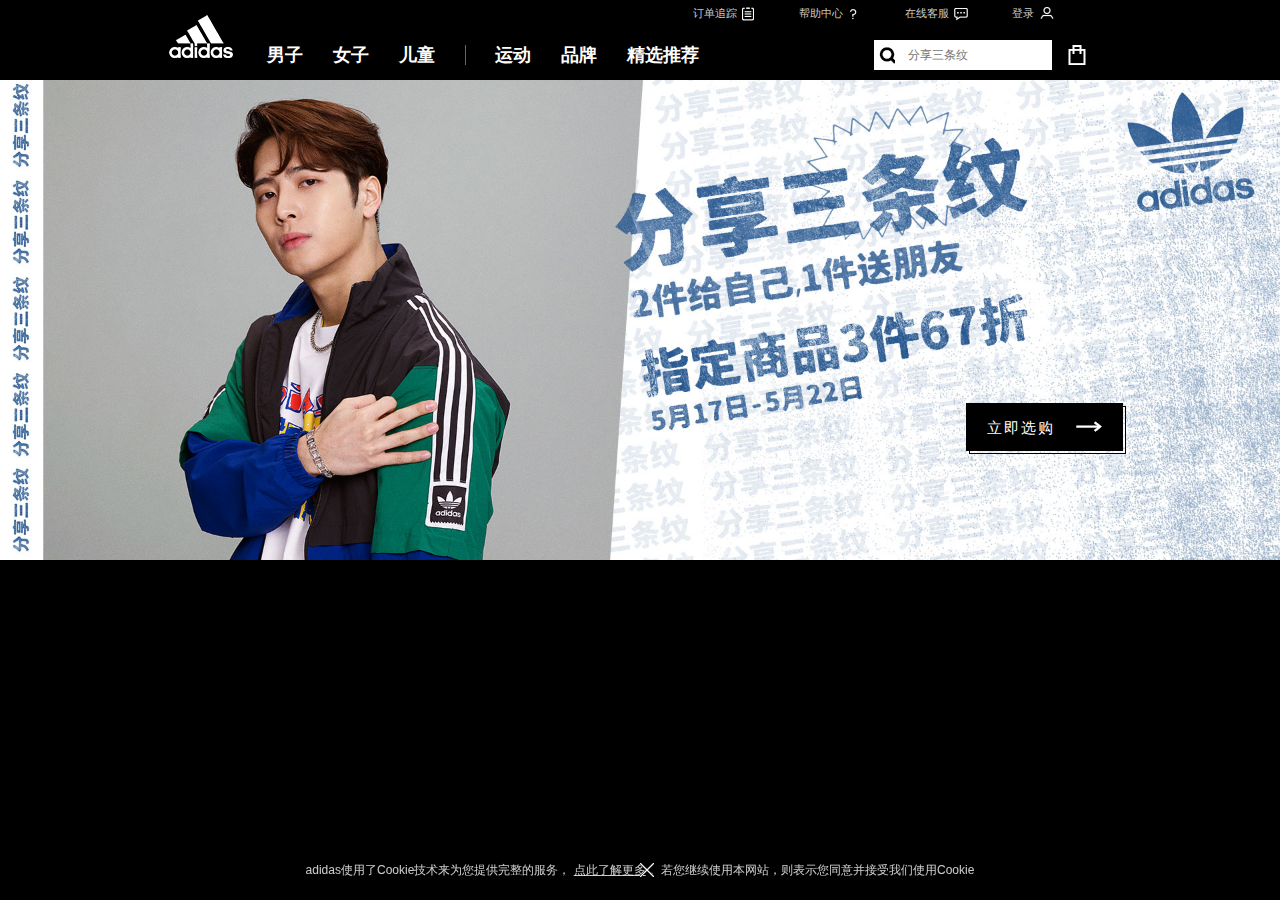
==== commit 2badad42: "02" ====
--- a/adidas/index.html
+++ b/adidas/index.html
@@ -20,25 +20,25 @@
 					<div class="header-top">
 						<ul>
 							<li class="login-box" id="loginBoxDiv">
-								<a href="#">
+								<a href="land-register.html">
 									登录
 									<i class="icon-new icon-login"></i>
 								</a>
 							</li>
 							<li class="service">
-								<a href="#">
+								<a class="WDNMD">
 									在线客服
 									<i class="icon icon-service icon-new "></i>
 								</a>
 							</li>
 							<li class="help">
-								<a href="#">
+								<a href="help.html">
 									帮助中心
 									<i class="icon-new icon-help-center"></i>
 								</a>
 							</li>
 							<li class="logistics">
-								<a href="#">
+								<a class="WDNMD">
 									订单追踪
 									<i class="icon-new icon-order-tracking"></i>
 								</a>
@@ -60,13 +60,13 @@
 										<div class="menu-box">
 											<ul class="nav-pills1">
 												<li class="Extention">
-													<a href="#">男子</a>
+													<a class="WDNMD">男子</a>
 												</li>
 												<li class="Extention">
-													<a href="#">女子</a>
+													<a class="WDNMD">女子</a>
 												</li>
 												<li class="Extention">
-													<a href="#">儿童</a>
+													<a class="WDNMD">儿童</a>
 												</li>
 											</ul>
 											<li class="nav-menu-delimiter">
@@ -74,13 +74,13 @@
 											</li>
 											<ul class="nav-pills2">
 												<li class="Extention">
-													<a href="#">运动</a>
+													<a class="WDNMD">运动</a>
 												</li>
 												<li class="Extention">
-													<a href="#">品牌</a>
+													<a class="WDNMD">品牌</a>
 												</li>
 												<li class="Extention">
-													<a href="#">精选推荐</a>
+													<a  class="WDNMD">精选推荐</a>
 												</li>
 											</ul>
 										</div>
@@ -92,12 +92,12 @@
 									<div class="form-search">
 										<form id="keysearch" action="#" method="GET">
 											<input type="text" value autocomplete="off" id="keyword" placeholder="分享三条纹"/>
-											<a  class="search-clear1" href="#">
+											<a  class="search-clear1">
 												<i class="icon-search">
 													<i></i>
 												</i>
 											</a>
-											<a class="search-clear2" href="#"  style="display: none;">
+											<a class="search-clear2" style="display: none;">
 												<i class="icon-search-clear"></i>
 											</a>
 										</form>
@@ -119,7 +119,7 @@
 									</div>
 								</li>
 								<li class="header-cart">
-									<a href="#" value="0" >
+									<a class="WDNMD" value="0" >
 										<i class="icon-cart" style="background-image: url(img/commodity.png);width: 20px;height: 20px;margin-top: 6px;margin-left: 14px;"></i>
 									</a>
 								</li>
@@ -131,10 +131,10 @@
 			<div class="drop-down-menu">
 				<div class="drop-down-menu-header">
 					<ul>
-						<li><a href="#">精选推荐</a></li>
-						<li><a href="#">鞋类</a></li>
-						<li><a href="#">服饰类</a></li>
-						<li><a href="#">附配件类</a></li>
+						<li><a class="WDNMD">精选推荐</a></li>
+						<li><a class="WDNMD">鞋类</a></li>
+						<li><a class="WDNMD">服饰类</a></li>
+						<li><a class="WDNMD">附配件类</a></li>
 					</ul>
 				</div>
 				<div class="drop-down-menu-body-left">
@@ -152,39 +152,39 @@
 				</div>
 				<div class="drop-down-menu-body-right">
 					<ul>
-						<li class="drop-down-menu-body-right-title"><a href="#">个性印制产品</a></li>
+						<li class="drop-down-menu-body-right-title"><a class="WDNMD">个性印制产品</a></li>
 						<li>
-							<a href="#" class="drop-down-menu-body-right-img">
+							<a class="WDNMD" class="drop-down-menu-body-right-img">
 								<img src="img/15211227486009014.png"/>
 							</a>
 						</li>
-						<li class="drop-down-menu-body-right-content"><a href="#">足球个性印制产品</a></li>
-						<li class="drop-down-menu-body-right-content"><a href="#">Originals个性印制产品</a></li>
-						<li class="drop-down-menu-body-right-content"><a href="#">adidasneo个性印制产品</a></li>
-						<li class="drop-down-menu-body-right-content"><a href="#">个性化印制球衣</a></li>
+						<li class="drop-down-menu-body-right-content"><a class="WDNMD">足球个性印制产品</a></li>
+						<li class="drop-down-menu-body-right-content"><a class="WDNMD">Originals个性印制产品</a></li>
+						<li class="drop-down-menu-body-right-content"><a class="WDNMD">adidasneo个性印制产品</a></li>
+						<li class="drop-down-menu-body-right-content"><a class="WDNMD">个性化印制球衣</a></li>
 					</ul>
 				</div>
 				<div class="drop-down-menu-footer">
 					<ul>
-						<li><a href="#">全部男子产品</a></li>
-						<li><a href="#">全部男子鞋</a></li>
-						<li><a href="#">全部男子服饰</a></li>
-						<li><a href="#">全部男子配件</a></li>
-						<li><a href="#">全部男子个性印制产品</a></li>
+						<li><a class="WDNMD">全部男子产品</a></li>
+						<li><a class="WDNMD">全部男子鞋</a></li>
+						<li><a class="WDNMD">全部男子服饰</a></li>
+						<li><a class="WDNMD">全部男子配件</a></li>
+						<li><a class="WDNMD">全部男子个性印制产品</a></li>
 					</ul>
 				</div>
 			</div>
 			<section class="container">
 				<div class="banner-fixed-bottom" code="1524840708853" style="display: block;">
 					<div class="banner-bottom-content" expandarea="1524840707168">
-						<a href="#" class="banner-close" >
+						<a class="WDNMD" class="banner-close" >
 							<i class="icon-banner-close"></i>
 						</a>
 						<div class="banner-bottom-main">
 							<div expandarea="1524840706840">
 								<p class>
 									adidas使用了Cookie技术来为您提供完整的服务，
-									<a onclick target>
+									<a onclick target class="WDNMD">
 										<u>点此了解更多</u>
 									</a>
 									。若您继续使用本网站，则表示您同意并接受我们使用Cookie
@@ -198,44 +198,44 @@
 						<div class="KV__1 swiper-container kv-container kv-container_1 swiper-container-horizontal" data-kv="1">
 							<div class="swiper-wrapper" style="transform: translate3d(0px, 0px, 0px); transition-duration: 0ms;">
 								<div class="swiper-slide">
-										<img src="img/kv-pc-蓝-jw.jpg" style="width: 100%;"/>
-										<div class="item-info right">
-											<a class="btn btn-have-opacity gl-cta-height gl-cta-color-black gl-cta gl-cta--primary gl-cta--primary-light gl-cta-box-shadow">立即选购<span class="gl-icon icon-arrow-right-long gl-cta__icon icon--size-l">
-													<img src="img/jt-b.png"/>
+									<img class="WDNMD" src="img/kv-pc-蓝-jw.jpg" style="width: 100%;"/>
+									<div class="item-info right">
+										<a class="btn btn-have-opacity gl-cta-height gl-cta-color-black gl-cta gl-cta--primary gl-cta--primary-light gl-cta-box-shadow">立即选购<span class="gl-icon icon-arrow-right-long gl-cta__icon icon--size-l">
+												<img src="img/jt-b.png"/>
+											</span>
+											<span class="Outsidetheborder"></span>
+										</a>
+									</div>
+								</div>
+								<div class="swiper-slide">
+									<img class="WDNMD" src="img/kv-pc-蓝-abb.jpg" style="width: 100%;"/>
+									<div class="item-info right">
+										<a class="btn btn-have-opacity gl-cta-height gl-cta-color-black gl-cta gl-cta--primary gl-cta--primary-light gl-cta-box-shadow">立即选购<span class="gl-icon icon-arrow-right-long gl-cta__icon icon--size-l">
+												<img src="img/jt-b.png"/>
+											</span>
+											<span class="Outsidetheborder"></span>
+										</a>
+									</div>
+								</div>
+								<div class="swiper-slide">
+									<img class="WDNMD" src="img/kv-pc-橘-nzt.jpg" style="width: 100%;"/>
+									<div class="item-info right">
+										<a class="btn btn-have-opacity gl-cta-height gl-cta-color-black gl-cta gl-cta--primary gl-cta--primary-light gl-cta-box-shadow">立即选购<span class="gl-icon icon-arrow-right-long gl-cta__icon icon--size-l">
+											<img src="img/jt-b.png"/>
 												</span>
-												<span class="Outsidetheborder"></span>
-											</a>
-										</div>
-								</div>
-								<div class="swiper-slide">
-										<img src="img/kv-pc-蓝-abb.jpg" style="width: 100%;"/>
-										<div class="item-info right">
-											<a class="btn btn-have-opacity gl-cta-height gl-cta-color-black gl-cta gl-cta--primary gl-cta--primary-light gl-cta-box-shadow">立即选购<span class="gl-icon icon-arrow-right-long gl-cta__icon icon--size-l">
-													<img src="img/jt-b.png"/>
-												</span>
-												<span class="Outsidetheborder"></span>
-											</a>
-										</div>
-								</div>
-								<div class="swiper-slide">
-										<img src="img/kv-pc-橘-nzt.jpg" style="width: 100%;"/>
-										<div class="item-info right">
-											<a class="btn btn-have-opacity gl-cta-height gl-cta-color-black gl-cta gl-cta--primary gl-cta--primary-light gl-cta-box-shadow">立即选购<span class="gl-icon icon-arrow-right-long gl-cta__icon icon--size-l">
-													<img src="img/jt-b.png"/>
-												</span>
-												<span class="Outsidetheborder"></span>
-											</a>
-										</div>
-								</div>
-								<div class="swiper-slide">
-										<img src="img/kv-pc-橘-zjn.jpg" style="width: 100%;"/>
-										<div class="item-info right">
-											<a class="btn btn-have-opacity gl-cta-height gl-cta-color-black gl-cta gl-cta--primary gl-cta--primary-light gl-cta-box-shadow">立即选购<span class="gl-icon icon-arrow-right-long gl-cta__icon icon--size-l">
-													<img src="img/jt-b.png"/>
-												</span>
-												<span class="Outsidetheborder"></span>
-											</a>
-										</div>
+											<span class="Outsidetheborder"></span>
+										</a>
+									</div>
+								</div>
+								<div class="swiper-slide">
+									<img class="WDNMD" src="img/kv-pc-橘-zjn.jpg" style="width: 100%;"/>
+									<div class="item-info right">
+										<a class="btn btn-have-opacity gl-cta-height gl-cta-color-black gl-cta gl-cta--primary gl-cta--primary-light gl-cta-box-shadow">立即选购<span class="gl-icon icon-arrow-right-long gl-cta__icon icon--size-l">
+												<img src="img/jt-b.png"/>
+											</span>
+											<span class="Outsidetheborder"></span>
+										</a>
+									</div>
 								</div>
 							</div>
 						</div>
@@ -250,19 +250,19 @@
 										<div class="video-wrap-pc">
 											<div class="banner-iterm-video-clp e-banner-iterm-video-clp">
 												<div class="video-content" style="height: 714px;">
-													<video loop="loop" autoplay="autoplay" id="banner-video-00" src="https://cm15-c110-2.play.bokecc.com/flvs/ca/Qx4tq/u1TjiRB1VS-30.mp4?t=1561197618&key=4593527B111584F87459F0343F1313D2&tpl=10" muted preload="meta"></video>
+													<video class="WDNMD" loop="loop" autoplay="autoplay" id="banner-video-00" src="https://cm15-c110-2.play.bokecc.com/flvs/ca/Qx4tq/u1TjiRB1VS-30.mp4?t=1561197618&key=4593527B111584F87459F0343F1313D2&tpl=10" muted preload="meta"></video>
 												</div>
 											</div>
 										</div>
 									</div>
 									<div class="item-info font-white">
-										<h5>SUMMER</h5>
-										<a class="btn btn-have-opacity gl-cta-height gl-cta-color-white gl-cta gl-cta--primary gl-cta--primary-light gl-cta-box-shadow" href="#">选购男子<span class="gl-icon icon-arrow-right-long gl-cta__icon icon--size-l">
+										<h5 class="WDNMD">SUMMER</h5>
+										<a class="btn btn-have-opacity gl-cta-height gl-cta-color-white gl-cta gl-cta--primary gl-cta--primary-light gl-cta-box-shadow">选购男子<span class="gl-icon icon-arrow-right-long gl-cta__icon icon--size-l">
 												<img src="img/jt-h.png"/>
 											</span>
 											<span class="Outsidetheborder"></span>
 										</a>
-										<a class="btn btn-have-opacity gl-cta-height gl-cta-color-white gl-cta gl-cta--primary gl-cta--primary-light gl-cta-box-shadow" href="#">选购女子<span class="gl-icon icon-arrow-right-long gl-cta__icon icon--size-l">
+										<a class="btn btn-have-opacity gl-cta-height gl-cta-color-white gl-cta gl-cta--primary gl-cta--primary-light gl-cta-box-shadow">选购女子<span class="gl-icon icon-arrow-right-long gl-cta__icon icon--size-l">
 												<img src="img/jt-h.png"/>
 											</span>
 											<span class="Outsidetheborder"></span>
@@ -278,11 +278,11 @@
 						<div class="row sub-banner">
 							<div class="banner-iterm banner-iterm-video">
 								<div class="item-wrapper">
-									<a href="#">
+									<a class="WDNMD">
 										<img src="img/pride-feature-pc.jpg"/>
 									</a>
 									<div class="item-info font-black">
-										<a href="#">
+										<a class="WDNMD">
 											<p>PRIDE PACK</p>
 										</a>
 										<a class="btn btn-have-opacity gl-cta-height gl-cta-color-black gl-cta gl-cta--primary gl-cta--primary-light gl-cta-box-shadow">立即选购<span class="gl-icon icon-arrow-right-long gl-cta__icon icon--size-l">
@@ -295,11 +295,11 @@
 							</div>
 							<div class="banner-iterm banner-iterm-video">
 								<div class="item-wrapper">
-									<a href="#">
+									<a class="WDNMD">
 										<img src="img/era-feature-pc.jpg"/>
 									</a>
 									<div class="item-info font-black">
-										<a href="#">
+										<a class="WDNMD">
 											<p>LXCON. OZWEEGO.</p>
 										</a>
 										<a class="btn btn-have-opacity gl-cta-height gl-cta-color-black gl-cta gl-cta--primary gl-cta--primary-light gl-cta-box-shadow">立即选购<span class="gl-icon icon-arrow-right-long gl-cta__icon icon--size-l">
@@ -316,7 +316,7 @@
 						<div class="KV__1 swiper-container kv-container kv-container_2 swiper-container-horizontal" data-kv="6">
 							<div class="swiper-wrapper">
 								<div class="swiper-slide swiper-no-swiping swiper-slide-active" style="width: 1348px;">
-									<a href="#">
+									<a class="WDNMD">
 										<img src="img/kv-pc-summerattack-ning.jpg"/>
 									</a>
 									<div class="item-info right">
@@ -339,7 +339,7 @@
 						<div class="row sub-banner">
 							<div class="banner-iterm banner-iterm-video">
 								<div class="item-wrapper">
-									<a href="#">
+									<a class="WDNMD">
 										<img src="img/924-613-summerattack-men.jpg"/>
 									</a>
 									<div class="item-info font-black">
@@ -353,7 +353,7 @@
 							</div>
 							<div class="banner-iterm banner-iterm-video">
 								<div class="item-wrapper">
-									<a href="#">
+									<a class="WDNMD">
 										<img src="img/924-613-pokemon-notext.jpg"/>
 									</a>
 									<div class="item-info font-black">
@@ -373,7 +373,7 @@
 								<div class="swiperwrapper">
 									<div class="swiper-slide swiper-slide-duplicate swiper-slide-duplicate-active" data-swiper-slide-index="0">
 										<div class="thumbnail">
-											<a href="#">
+											<a class="WDNMD">
 												<img src="img/summer-silos.png"/>
 												<p class="text">
 													SUMMER 男子系列
@@ -383,7 +383,7 @@
 									</div>
 									<div class="swiper-slide swiper-slide-duplicate swiper-slide-duplicate-next" data-swiper-slide-index="1">
 										<div class="thumbnail">
-											<a href="#">
+											<a class="WDNMD">
 												<img src="img/summer-silos-02.png"/>
 												<p class="text">
 													SUMMER 女子系列
@@ -393,7 +393,7 @@
 									</div>
 									<div class="swiper-slide swiper-slide-duplicate"  data-swiper-slide-index="2">
 										<div class="thumbnail">
-											<a href="#">
+											<a class="WDNMD">
 												<img src="img/nj-silo.png"/>
 												<p class="text">
 													NITE JOGGER 男子系列
@@ -403,7 +403,7 @@
 									</div>
 									<div class="swiper-slide swiper-slide-duplicate swiper-slide-prev" data-swiper-slide-index="3">
 										<div class="thumbnail">
-											<a href="#">
+											<a class="WDNMD">
 												<img src="img/nj-silos-02.png"/>
 												<p class="text">
 													NITE JOGGER 女子系列
@@ -419,7 +419,7 @@
 						<div class="row sub-banner">
 							<div class="banner-iterm banner-iterm-video">
 								<div class="item-wrapper">
-									<a href="#">
+									<a class="WDNMD">
 										<img src="img/924-613-clima-may-men.jpg"/>
 									</a>
 									<div class="item-info font-black">
@@ -433,11 +433,11 @@
 							</div>
 							<div class="banner-iterm banner-iterm-video">
 								<div class="item-wrapper">
-									<a href="#">
+									<a class="WDNMD">
 										<img src="img/924-613-sakura.jpg"/>
 									</a>
 									<div class="item-info font-black">
-										<a href="#">
+										<a class="WDNMD">
 											<p>ULTRABOOST SAKURA NIGHTS</p>
 										</a>
 										<a class="btn btn-have-opacity gl-cta-height gl-cta-color-black gl-cta gl-cta--primary gl-cta--primary-light gl-cta-box-shadow">立即选购<span class="gl-icon icon-arrow-right-long gl-cta__icon icon--size-l">
@@ -456,7 +456,7 @@
 								<div class="swiperwrapper">
 									<div class="swiper-slide swiper-slide-duplicate swiper-slide-duplicate-active" data-swiper-slide-index="0">
 										<div class="thumbnail">
-											<a href="#">
+											<a class="WDNMD">
 												<img src="img/UB19-Silov1.png"/>
 												<p class="text">
 													UltraBOOST 跑步鞋
@@ -466,7 +466,7 @@
 									</div>
 									<div class="swiper-slide swiper-slide-duplicate swiper-slide-duplicate-next" data-swiper-slide-index="1">
 										<div class="thumbnail">
-											<a href="#">
+											<a class="WDNMD">
 												<img src="img/clima-silo-01.png"/>
 												<p class="text">
 													CLIMA 清风系列
@@ -476,7 +476,7 @@
 									</div>
 									<div class="swiper-slide swiper-slide-duplicate"  data-swiper-slide-index="2">
 										<div class="thumbnail">
-											<a href="#">
+											<a class="WDNMD">
 												<img src="img/clima-silos2.png"/>
 												<p class="text">
 													CLIMACOOL 男子跑步鞋
@@ -486,7 +486,7 @@
 									</div>
 									<div class="swiper-slide swiper-slide-duplicate swiper-slide-prev" data-swiper-slide-index="3">
 										<div class="thumbnail">
-											<a href="#">
+											<a class="WDNMD">
 												<img src="img/clima-silos1.png"/>
 												<p class="text">
 													CLIMACOOL 男女跑步鞋
@@ -502,16 +502,16 @@
 						<div class="KV__1 swiper-container kv-container kv-container_2 swiper-container-horizontal" data-kv="6">
 							<div class="swiper-wrapper">
 								<div class="swiper-slide swiper-no-swiping swiper-slide-active" style="width: 1348px;">
-									<a href="#">
+									<a class="WDNMD">
 										<img src="img/1920-720-neo-may.jpg"/>
 									</a>
 									<div class="item-info font-white">
-										<a class="btn btn-have-opacity gl-cta-height gl-cta-color-white gl-cta gl-cta--primary gl-cta--primary-light gl-cta-box-shadow" href="#">选购男子<span class="gl-icon icon-arrow-right-long gl-cta__icon icon--size-l">
+										<a class="btn btn-have-opacity gl-cta-height gl-cta-color-white gl-cta gl-cta--primary gl-cta--primary-light gl-cta-box-shadow">选购男子<span class="gl-icon icon-arrow-right-long gl-cta__icon icon--size-l">
 												<img src="img/jt-h.png"/>
 											</span>
 											<span class="Outsidetheborder"></span>
 										</a>
-										<a class="btn btn-have-opacity gl-cta-height gl-cta-color-white gl-cta gl-cta--primary gl-cta--primary-light gl-cta-box-shadow" href="#">选购女子<span class="gl-icon icon-arrow-right-long gl-cta__icon icon--size-l">
+										<a class="btn btn-have-opacity gl-cta-height gl-cta-color-white gl-cta gl-cta--primary gl-cta--primary-light gl-cta-box-shadow">选购女子<span class="gl-icon icon-arrow-right-long gl-cta__icon icon--size-l">
 												<img src="img/jt-h.png"/>
 											</span>
 											<span class="Outsidetheborder"></span>
@@ -526,24 +526,24 @@
 							<div class="content-left">
 								<div class="inner-left">
 									<div class="top">
-										<a href="#">
+										<a class="WDNMD">
 											<img src="img/summer-pc_01.jpg"/>
 										</a>
 									</div>
 									<div class="bottom">
-										<a href="#">
+										<a class="WDNMD">
 											<img src="img/summer-pc_05.jpg"/>
 										</a>
 									</div>
 								</div>
 								<div class="inner-right">
 									<div class="top">
-										<a href="#">
+										<a class="WDNMD">
 											<img src="img/summer-pc_02.jpg"/>
 										</a>
 									</div>
 									<div class="bottom">
-										<a href="#">
+										<a class="WDNMD">
 											<img src="img/summer-pc_06.jpg"/>
 										</a>
 									</div>
@@ -552,24 +552,24 @@
 							<div class="content-right">
 								<div class="inner-top">
 									<div class="left">
-										<a href="#">
+										<a class="WDNMD">
 											<img src="img/summer-pc_03.jpg"/>
 										</a>
 									</div>
 									<div class="right">
-										<a href="#">
+										<a class="WDNMD">
 											<img src="img/summer-pc_04.jpg"/>
 										</a>
 									</div>
 								</div>
 								<div class="inner-bottom">
 									<div class="top">
-										<a href="#">
+										<a class="WDNMD">
 											<img src="img/summer-pc_07.jpg"/>
 										</a>
 									</div>
 									<div class="bottom">
-										<a href="right">
+										<a class="WDNMD">
 											<img src="img/summer-pc_08.jpg"/>
 										</a>
 									</div>
@@ -596,14 +596,14 @@
 							<div class="swiper-wrapper" style="transform: translate3d(-1212px, 0px, 0px); transition-duration: 0ms;">
 								<div class="swiper-slide">
 									<div class="thumbnail">
-										<a href="#">
+										<a class="WDNMD">
 											<img src="img/15574672284358788_324X324.jpg"/>
 											<div>
 												<span class="gl-badge gl-badge-cn gl-badge--vertical gl-badge--regular">2 倍积分</span>
 											</div>
 										</a>
 										<div class="goods-box">
-											<a href="#">
+											<a class="WDNMD">
 												<span class="goods-title">RIVALRY LOW 经典鞋</span>
 											</a>
 											<div class="goods-bottom">
@@ -622,14 +622,14 @@
 								</div>
 								<div class="swiper-slide">
 									<div class="thumbnail">
-										<a href="#">
+										<a class="WDNMD">
 											<img src="img/15574671179835234_324X324.jpg"/>
 											<div>
 												<span class="gl-badge gl-badge-cn gl-badge--vertical gl-badge--regular">2 倍积分</span>
 											</div>
 										</a>
 										<div class="goods-box">
-											<a href="#">
+											<a class="WDNMD">
 												<span class="goods-title">SUPERCOURT 经典鞋</span>
 											</a>
 											<div class="goods-bottom">
@@ -648,11 +648,11 @@
 								</div>
 								<div class="swiper-slide">
 									<div class="thumbnail">
-										<a href="#">
+										<a class="WDNMD">
 											<img src="img/15561607661723613_324X324.jpg"/>
 										</a>
 										<div class="goods-box">
-											<a href="#">
+											<a class="WDNMD">
 												<span class="goods-title">SAMBAROSE W 经典鞋</span>
 											</a>
 											<div class="goods-bottom">
@@ -671,11 +671,11 @@
 								</div>
 								<div class="swiper-slide">
 									<div class="thumbnail">
-										<a href="#">
+										<a class="WDNMD">
 											<img src="img/15424322369215638_324X324.jpg"/>
 										</a>
 										<div class="goods-box">
-											<a href="#">
+											<a class="WDNMD">
 												<span class="goods-title">alphaedge 4D m 男子运动鞋</span>
 											</a>
 											<div class="goods-bottom">
@@ -694,14 +694,14 @@
 								</div>
 								<div class="swiper-slide">
 									<div class="thumbnail">
-										<a href="#">
+										<a class="WDNMD">
 											<img src="img/15590093741439483_324X324.jpg"/>
 											<div>
 												<span class="gl-badge gl-badge-cn gl-badge--vertical gl-badge--regular">2 倍积分</span>
 											</div>
 										</a>
 										<div class="goods-box">
-											<a href="#">
+											<a class="WDNMD">
 												<span class="goods-title">UltraBOOST 19 m 跑步鞋</span>
 											</a>
 											<div class="goods-bottom">
@@ -720,12 +720,12 @@
 								</div>
 								<div class="swiper-slide">
 									<div class="thumbnail">
-										<a href="#">
+										<a class="WDNMD">
 											<img src="img/15591180776672894_324X324.jpg"/>
 											<span class="gl-badge gl-badge-cn">新品</span>
 										</a>
 										<div class="goods-box">
-											<a href="#">
+											<a class="WDNMD">
 												<span class="goods-title">Harden Vol. 3 - SMU 场上篮球鞋</span>
 											</a>
 											<div class="goods-bottom">
@@ -744,11 +744,11 @@
 								</div>
 								<div class="swiper-slide">
 									<div class="thumbnail">
-										<a href="#">
+										<a class="WDNMD">
 											<img src="img/15574668882171740_324X324.jpg"/>
 										</a>
 										<div class="goods-box">
-											<a href="#">
+											<a class="WDNMD">
 												<span class="goods-title">VOCAL T SHIRT 短袖上衣</span>
 											</a>
 											<div class="goods-bottom">
@@ -767,11 +767,11 @@
 								</div>
 								<div class="swiper-slide">
 									<div class="thumbnail">
-										<a href="#">
+										<a class="WDNMD">
 											<img src="img/15590993925769913_324X324.jpg"/>
 										</a>
 										<div class="goods-box">
-											<a href="#">
+											<a class="WDNMD">
 												<span class="goods-title">SPECTRUM TEE 短袖上衣</span>
 											</a>
 											<div class="goods-bottom">
@@ -805,11 +805,11 @@
 							<div class="swiper-wrapper" style="transform: translate3d(-1212px, 0px, 0px); transition-duration: 0ms;">
 								<div class="swiper-slide">
 									<div class="thumbnail">
-										<a href="#">
+										<a href="yeezy.html">
 											<img src="img/15586829056761155_324X324.jpg"/>
 										</a>
 										<div class="goods-box">
-											<a href="#">
+											<a href="yeezy.html">
 												<span class="goods-title">YEEZY BOOST 700 V2 经典鞋</span>
 											</a>
 											<div class="goods-bottom">
@@ -828,11 +828,11 @@
 								</div>
 								<div class="swiper-slide">
 									<div class="thumbnail">
-										<a href="#">
+										<a class="WDNMD">
 											<img src="img/1559562836065673_324X324.jpg"/>
 										</a>
 										<div class="goods-box">
-											<a href="#">
+											<a class="WDNMD">
 												<span class="goods-title">adidas neo x Pokémon 联名系列 ADILETTE SHOWER 拖鞋</span>
 											</a>
 											<div class="goods-bottom">
@@ -851,11 +851,11 @@
 								</div>
 								<div class="swiper-slide">
 									<div class="thumbnail">
-										<a href="#">
+										<a class="WDNMD">
 											<img src="img/15595628652341338_324X324.jpg"/>
 										</a>
 										<div class="goods-box">
-											<a href="#">
+											<a class="WDNMD">
 												<span class="goods-title">adidas neo x Pokémon 联名系列 ADILETTE SHOWER 拖鞋</span>
 											</a>
 											<div class="goods-bottom">
@@ -874,14 +874,14 @@
 								</div>
 								<div class="swiper-slide">
 									<div class="thumbnail">
-										<a href="#">
+										<a class="WDNMD">
 											<img src="img/15574671179835234_324X324.jpg"/>
 											<div>
 												<span class="gl-badge gl-badge-cn gl-badge--vertical gl-badge--regular">2 倍积分</span>
 											</div>
 										</a>
 										<div class="goods-box">
-											<a href="#">
+											<a class="WDNMD">
 												<span class="goods-title">SUPERCOURT 经典鞋</span>
 											</a>
 											<div class="goods-bottom">
@@ -900,11 +900,11 @@
 								</div>
 								<div class="swiper-slide">
 									<div class="thumbnail">
-										<a href="#">
+										<a class="WDNMD">
 											<img src="img/15574673156512381_324X324.jpg"/>
 										</a>
 										<div class="goods-box">
-											<a href="#">
+											<a class="WDNMD">
 												<span class="goods-title">OZWEEGO PRIDE 经典鞋</span>
 											</a>
 											<div class="goods-bottom">
@@ -923,14 +923,14 @@
 								</div>
 								<div class="swiper-slide">
 									<div class="thumbnail">
-										<a href="#">
+										<a class="WDNMD">
 											<img src="img/15574672284358788_324X324.jpg"/>
 											<div>
 												<span class="gl-badge gl-badge-cn gl-badge--vertical gl-badge--regular">2 倍积分</span>
 											</div>
 										</a>
 										<div class="goods-box">
-											<a href="#">
+											<a class="WDNMD">
 												<span class="goods-title">RIVALRY LOW 经典鞋</span>
 											</a>
 											<div class="goods-bottom">
@@ -949,14 +949,14 @@
 								</div>
 								<div class="swiper-slide">
 									<div class="thumbnail">
-										<a href="#">
+										<a class="WDNMD">
 											<img src="img/1557467298590329_324X324.jpg"/>
 											<div>
 												<span class="gl-badge gl-badge-cn gl-badge--vertical gl-badge--regular">2 倍积分</span>
 											</div>
 										</a>
 										<div class="goods-box">
-											<a href="#">
+											<a class="WDNMD">
 												<span class="goods-title">NIZZA HI RF 经典鞋</span>
 											</a>
 											<div class="goods-bottom">
@@ -975,12 +975,12 @@
 								</div>
 								<div class="swiper-slide">
 									<div class="thumbnail">
-										<a href="#">
+										<a class="WDNMD">
 											<img src="img/15481275025305757_324X324.jpg"/>
 											<span class="gl-badge gl-badge-cn">个性印制</span>
 										</a>
 										<div class="goods-box">
-											<a href="#">
+											<a class="WDNMD">
 												<span class="goods-title">SUPERSTAR 经典鞋</span>
 											</a>
 											<div class="goods-bottom">
@@ -999,11 +999,11 @@
 								</div>
 								<div class="swiper-slide">
 									<div class="thumbnail">
-										<a href="#">
+										<a class="WDNMD">
 											<img src="img/15574590315762006_324X324.jpg"/>
 										</a>
 										<div class="goods-box">
-											<a href="#">
+											<a class="WDNMD">
 												<span class="goods-title">alphaedge 4D 跑步鞋</span>
 											</a>
 											<div class="goods-bottom">
@@ -1022,14 +1022,14 @@
 								</div>
 								<div class="swiper-slide">
 									<div class="thumbnail">
-										<a href="#">
+										<a class="WDNMD">
 											<img src="img/15590093741439483_324X324.jpg"/>
 											<div>
 												<span class="gl-badge gl-badge-cn gl-badge--vertical gl-badge--regular">2 倍积分</span>
 											</div>
 										</a>
 										<div class="goods-box">
-											<a href="#">
+											<a class="WDNMD">
 												<span class="goods-title">UltraBOOST 19 m 跑步鞋</span>
 											</a>
 											<div class="goods-bottom">
@@ -1048,11 +1048,11 @@
 								</div>
 								<div class="swiper-slide">
 									<div class="thumbnail">
-										<a href="#">
+										<a class="WDNMD">
 											<img src="img/1557459018738209_324X324.jpg"/>
 										</a>
 										<div class="goods-box">
-											<a href="#">
+											<a class="WDNMD">
 												<span class="goods-title">alphaedge 4D 跑步鞋</span>
 											</a>
 											<div class="goods-bottom">
@@ -1071,7 +1071,7 @@
 								</div>
 								<div class="swiper-slide">
 									<div class="thumbnail">
-										<a href="#">
+										<a class="WDNMD">
 											<img src="img/1504751302507496_324X324.jpg"/>
 											<div>
 												<span class="gl-badge gl-badge-cn icon-discount-label gl-badge--sale">
@@ -1084,7 +1084,7 @@
 											</div>
 										</a>
 										<div class="goods-box">
-											<a href="#">
+											<a class="WDNMD">
 												<span class="goods-title">VS SET 场下款篮球鞋</span>
 											</a>
 											<div class="goods-bottom">
@@ -1105,14 +1105,14 @@
 								</div>
 								<div class="swiper-slide">
 									<div class="thumbnail">
-										<a href="#">
+										<a class="WDNMD">
 											<img src="img/15574672219563675_324X324.jpg"/>
 											<div>
 												<span class="gl-badge gl-badge-cn gl-badge--vertical gl-badge--regular">2 倍积分</span>
 											</div>
 										</a>
 										<div class="goods-box">
-											<a href="#">
+											<a class="WDNMD">
 												<span class="goods-title">SUPERSTAR 80s RECON 经典鞋</span>
 											</a>
 											<div class="goods-bottom">
@@ -1131,11 +1131,11 @@
 								</div>
 								<div class="swiper-slide">
 									<div class="thumbnail">
-										<a href="#">
+										<a class="WDNMD">
 											<img src="img/15559240574642436_324X324.jpg"/>
 										</a>
 										<div class="goods-box">
-											<a href="#">
+											<a class="WDNMD">
 												<span class="goods-title">ZX 4000 4D 经典鞋</span>
 											</a>
 											<div class="goods-bottom">
@@ -1154,11 +1154,11 @@
 								</div>
 								<div class="swiper-slide">
 									<div class="thumbnail">
-										<a href="#">
+										<a class="WDNMD">
 											<img src="img/1555310297500182_324X324.jpg"/>
 										</a>
 										<div class="goods-box">
-											<a href="#">
+											<a class="WDNMD">
 												<span class="goods-title">UltraBOOST CLIMA 跑步鞋</span>
 											</a>
 											<div class="goods-bottom">
@@ -1177,11 +1177,11 @@
 								</div>
 								<div class="swiper-slide">
 									<div class="thumbnail">
-										<a href="#">
+										<a class="WDNMD">
 											<img src="img/15424322369215638_324X324.jpg"/>
 										</a>
 										<div class="goods-box">
-											<a href="#">
+											<a class="WDNMD">
 												<span class="goods-title">alphaedge 4D m 男子运动鞋</span>
 											</a>
 											<div class="goods-bottom">
@@ -1218,32 +1218,32 @@
 						<li class="footer-top-ul-li">
 							<p class="footer-top-ul-li-p1">
 								<img src="img/chat-b.png" />
-								<a href="#">在线客服</a>
+								<a class="WDNMD">在线客服</a>
 								<p class="footer-top-ul-li-p-p1">[仅支持中文]</p>
 							</p>
 						</li>
 						<li class="footer-top-ul-li">
 							<p class="footer-top-ul-li-p2">
 								<img src="img/Telephone.png" />
-								<a href="#">400-999-5999</a>
+								<a class="WDNMD">400-999-5999</a>
 								<p class="footer-top-ul-li-p-p2">[仅支持中文]</p>
 							</p>
 						</li>
 						<li class="footer-top-ul-li">
 							<p class="footer-top-ul-li-p3">
 								<img src="img/mail.png" />
-								<a href="#">service@adidas.com</a>
+								<a class="WDNMD">service@adidas.com</a>
 								<p class="footer-top-ul-li-p-p3">[建议及投诉受理邮箱]</p>
 							</p>
 						</li>
 						<li class="footer-top-ul-li">
 							<p class="footer-top-ul-li-p2">
 								<img src="img/Clock.png" />
-								<a href="#">9:00-22:00</a>
+								<a class="WDNMD">9:00-22:00</a>
 							</p>
 						</li>
 						<li class="footer-top-ul-li-r">
-							<a href="#" class="footer-top-ul-li-r-p"><img src="img/Order-b.png" />订单追踪</a>
+							<a class="WDNMD" class="footer-top-ul-li-r-p"><img src="img/Order-b.png" />订单追踪</a>
 						</li>
 					</ul>
 				</div>
@@ -1252,100 +1252,100 @@
 						<ul class="footer-middle-top-left-ul">
 							<li class="footer-middle-top-left-ul-li-title">产品</li>
 							<li class="footer-middle-top-left-ul-li">
-								<a href="#">鞋类</a>
-							</li>
-							<li class="footer-middle-top-left-ul-li">
-								<a href="#">服装</a>
-							</li>
-							<li class="footer-middle-top-left-ul-li">
-								<a href="#">配件</a>
-							</li>
-							<li class="footer-middle-top-left-ul-li">
-								<a href="#">最新上市</a>
-							</li>
-							<li class="footer-middle-top-left-ul-li">
-								<a href="#">新品发售日历</a>
-							</li>
-							<li class="footer-middle-top-left-ul-li">
-								<a href="#">限量发售</a>
+								<a class="WDNMD">鞋类</a>
+							</li>
+							<li class="footer-middle-top-left-ul-li">
+								<a class="WDNMD">服装</a>
+							</li>
+							<li class="footer-middle-top-left-ul-li">
+								<a class="WDNMD">配件</a>
+							</li>
+							<li class="footer-middle-top-left-ul-li">
+								<a class="WDNMD">最新上市</a>
+							</li>
+							<li class="footer-middle-top-left-ul-li">
+								<a class="WDNMD">新品发售日历</a>
+							</li>
+							<li class="footer-middle-top-left-ul-li">
+								<a class="WDNMD">限量发售</a>
 							</li>
 						</ul>
 						<ul class="footer-middle-top-left-ul">
 							<li class="footer-middle-top-left-ul-li-title">运动</li>
 							<li class="footer-middle-top-left-ul-li">
-								<a href="#">跑步</a>
-							</li>
-							<li class="footer-middle-top-left-ul-li">
-								<a href="#">训练</a>
-							</li>
-							<li class="footer-middle-top-left-ul-li">
-								<a href="#">足球</a>
-							</li>
-							<li class="footer-middle-top-left-ul-li">
-								<a href="#">篮球</a>
-							</li>
-							<li class="footer-middle-top-left-ul-li">
-								<a href="#">户外</a>
+								<a class="WDNMD">跑步</a>
+							</li>
+							<li class="footer-middle-top-left-ul-li">
+								<a class="WDNMD">训练</a>
+							</li>
+							<li class="footer-middle-top-left-ul-li">
+								<a class="WDNMD">足球</a>
+							</li>
+							<li class="footer-middle-top-left-ul-li">
+								<a class="WDNMD">篮球</a>
+							</li>
+							<li class="footer-middle-top-left-ul-li">
+								<a class="WDNMD">户外</a>
 							</li>
 						</ul>
 						<ul class="footer-middle-top-left-ul">
 							<li class="footer-middle-top-left-ul-li-title">帮助中心</li>
 							<li class="footer-middle-top-left-ul-li">
-								<a href="#">关于员工</a>
-							</li>
-							<li class="footer-middle-top-left-ul-li">
-								<a href="#">尺码表</a>
-							</li>
-							<li class="footer-middle-top-left-ul-li">
-								<a href="#">adiCLUB会员</a>
-							</li>
-							<li class="footer-middle-top-left-ul-li">
-								<a href="#">门店查询</a>
-							</li>
-							<li class="footer-middle-top-left-ul-li">
-								<a href="#">关于我们</a>
-							</li>
-							<li class="footer-middle-top-left-ul-li">
-								<a href="#">企业社会责任</a>
+								<a class="WDNMD">关于员工</a>
+							</li>
+							<li class="footer-middle-top-left-ul-li">
+								<a class="WDNMD">尺码表</a>
+							</li>
+							<li class="footer-middle-top-left-ul-li">
+								<a class="WDNMD">adiCLUB会员</a>
+							</li>
+							<li class="footer-middle-top-left-ul-li">
+								<a class="WDNMD">门店查询</a>
+							</li>
+							<li class="footer-middle-top-left-ul-li">
+								<a class="WDNMD">关于我们</a>
+							</li>
+							<li class="footer-middle-top-left-ul-li">
+								<a class="WDNMD">企业社会责任</a>
 							</li>
 						</ul>
 						<ul class="footer-middle-top-left-ul">
 							<li class="footer-middle-top-left-ul-li-title">网站政策</li>
 							<li class="footer-middle-top-left-ul-li">
-								<a href="#">使用条款</a>
-							</li>
-							<li class="footer-middle-top-left-ul-li">
-								<a href="#">隐私声明</a>
-							</li>
-							<li class="footer-middle-top-left-ul-li">
-								<a href="#">物流配送规则</a>
-							</li>
-							<li class="footer-middle-top-left-ul-li">
-								<a href="#">退货规则</a>
-							</li>
-							<li class="footer-middle-top-left-ul-li">
-								<a href="#">adiCLUB会员规则</a>
-							</li>
-							<li class="footer-middle-top-left-ul-li">
-								<a href="#">下单指南</a>
-							</li>
-							<li class="footer-middle-top-left-ul-li">
-								<a href="#">印制服务条款</a>
+								<a class="WDNMD">使用条款</a>
+							</li>
+							<li class="footer-middle-top-left-ul-li">
+								<a class="WDNMD">隐私声明</a>
+							</li>
+							<li class="footer-middle-top-left-ul-li">
+								<a class="WDNMD">物流配送规则</a>
+							</li>
+							<li class="footer-middle-top-left-ul-li">
+								<a class="WDNMD">退货规则</a>
+							</li>
+							<li class="footer-middle-top-left-ul-li">
+								<a class="WDNMD">adiCLUB会员规则</a>
+							</li>
+							<li class="footer-middle-top-left-ul-li">
+								<a class="WDNMD">下单指南</a>
+							</li>
+							<li class="footer-middle-top-left-ul-li">
+								<a class="WDNMD">印制服务条款</a>
 							</li>
 						</ul>
 						<ul class="footer-middle-top-right-ul">
 							<h2>职业发展</h2>
 							<li>
-								<a href="#"><img src="img/Peopleh.png" /></a>
+								<a class="WDNMD"><img src="img/Peopleh.png" /></a>
 							</li>
 						</ul>
 						<ul class="footer-middle-top-right-ul">
 							<h2>关注我们</h2>
 							<li>
-								<a href="#"><img src="img/xlh.png" /></a>
+								<a class="WDNMD"><img src="img/xlh.png" /></a>
 							</li>
 							<li class="footer-middle-top-right-ul-li">
-								<a href="#"><img src="img/wxh.png" /></a>
+								<a class="WDNMD"><img src="img/wxh.png" /></a>
 								<div class="footer-middle-top-right-ul-li-kz">
 									<div class="footer-middle-top-right-ul-li-kz-jt"></div>
 									<div class="footer-middle-top-right-ul-li-kz-img"></div>
@@ -1372,33 +1372,33 @@
 					<div class="footer-bottom-div">
 						<ul class="footer-bottom-ul-l">
 							<li class="footer-bottom-ul-l-li">
-								<a href="#"><img src="img/gq.png" />中国</a>
+								<a class="WDNMD"><img src="img/gq.png" />中国</a>
 							</li>
 							<li class="footer-bottom-ul-l-li">
-								<a href="#">隐私声明</a>
+								<a class="WDNMD">隐私声明</a>
 							</li>
 							<li class="footer-bottom-ul-l-li">|</li>
 							<li class="footer-bottom-ul-l-li">
-								<a href="#">使用条款</a>
+								<a class="WDNMD">使用条款</a>
 							</li>
 							<li class="footer-bottom-ul-l-li">|</li>
 							<li class="footer-bottom-ul-l-li">
-								<a href="#">网络地图</a>
+								<a class="WDNMD">网络地图</a>
 							</li>
 							<li class="footer-bottom-ul-l-li">|</li>
 							<li class="footer-bottom-ul-l-li">
-								<a href="#">© 阿迪达斯体育（中国）有限公司保留所有权利</a>
+								<a class="WDNMD">© 阿迪达斯体育（中国）有限公司保留所有权利</a>
 							</li>
 						</ul>
 						<ul class="footer-bottom-ul-r">
 							<li class="footer-bottom-ul-r-li">
-								<a href="#">苏ICP备14048805号-1</a>
+								<a class="WDNMD"">苏ICP备14048805号-1</a>
 							</li>
 							<li class="footer-bottom-ul-r-li">
-								<a href="#"><img src="img/dh.png" />© 2019 adidas 江苏工商</a>
+								<a class="WDNMD""><img src="img/dh.png" />© 2019 adidas 江苏工商</a>
 							</li>
 							<li class="footer-bottom-ul-r-li">
-								<a href="#"><img src="img/jh.png" />苏公网安备 32059002001401号</a>
+								<a class="WDNMD""><img src="img/jh.png" />苏公网安备 32059002001401号</a>
 							</li>
 						</ul>
 					</div>
--- a/adidas/css/index.css
+++ b/adidas/css/index.css
@@ -20,6 +20,7 @@
 	border: 0;
 	vertical-align: middle;
 	max-width: 100%;
+	cursor: pointer;
 }
 ul li{
 	list-style: none;
@@ -752,6 +753,7 @@
 }
 .thumbnail {
     display: block;
+    border: 1px solid transparent;
 }
 .gallery-swiper-style .style-guess-you-Iike .swiper-container .swiperwrapper .swiper-slide a {
     text-align: center;
@@ -1171,7 +1173,6 @@
     font-size: 0;
     text-align: center;
     position: relative;
-    margin-top: 0;
     z-index: 6;
     bottom: 2px;
 }
@@ -1226,6 +1227,7 @@
     border-radius: 100%;
     background: #000;
     opacity: .2;
+    margin-top: 20px;
 }
 /*.style-guess-you-Iike .swiper-container .swiper-button-prev.swiper-button-disabled {
     background-position: -360px -50px;
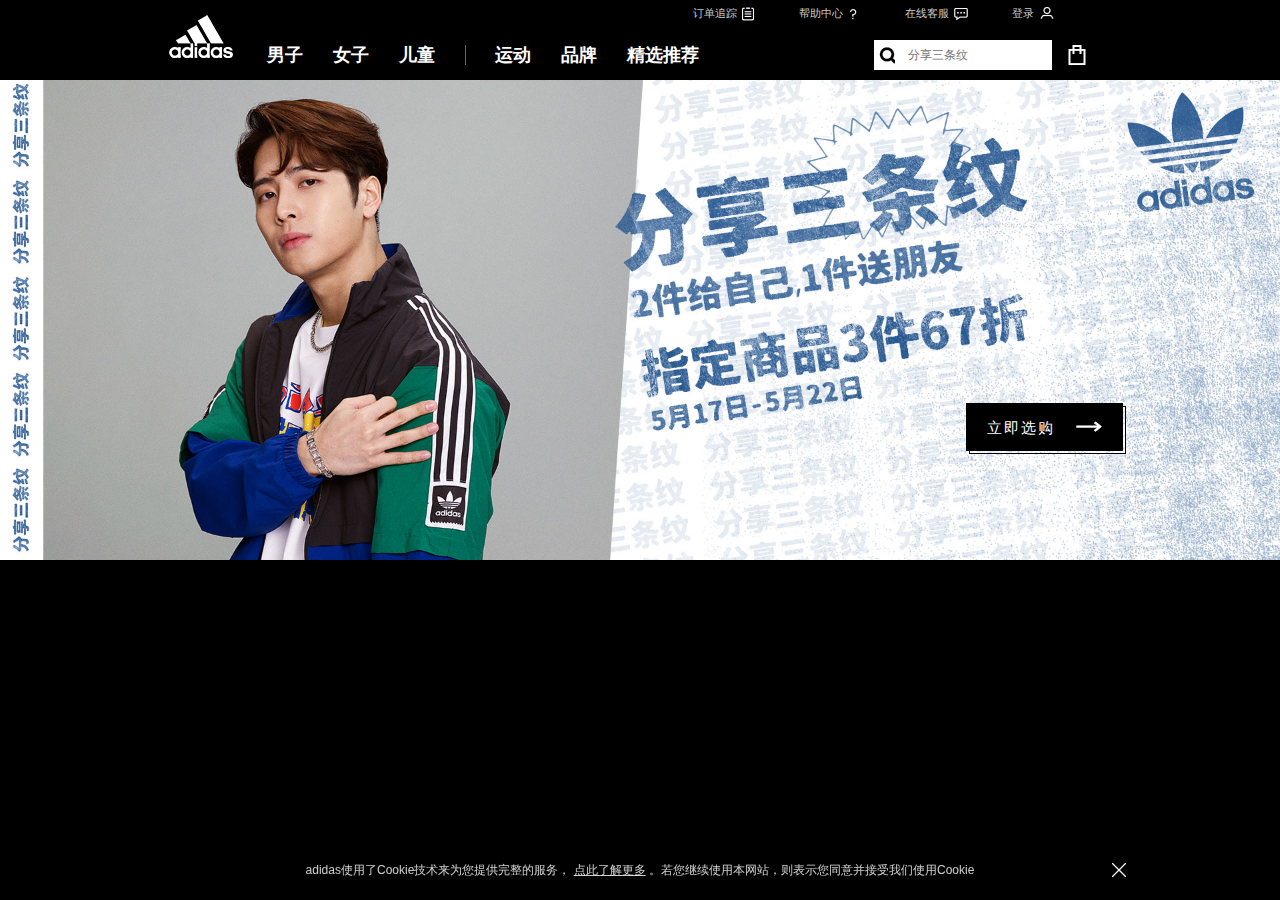
==== commit 37ce7766: "01" ====
--- a/adidas/index.html
+++ b/adidas/index.html
@@ -51,7 +51,7 @@
 						<nav class="nav-bar">
 							<div class="header-left">
 								<h1 class="navbar-header">
-									<a href="#">
+									<a href="index.html">
 										<img src="img/logo-new.png"/>
 									</a>
 								</h1>
@@ -154,8 +154,8 @@
 					<ul>
 						<li class="drop-down-menu-body-right-title"><a class="WDNMD">个性印制产品</a></li>
 						<li>
-							<a class="WDNMD" class="drop-down-menu-body-right-img">
-								<img src="img/15211227486009014.png"/>
+							<a class="drop-down-menu-body-right-img">
+								<img class="WDNMD" src="img/15211227486009014.png"/>
 							</a>
 						</li>
 						<li class="drop-down-menu-body-right-content"><a class="WDNMD">足球个性印制产品</a></li>
@@ -177,7 +177,7 @@
 			<section class="container">
 				<div class="banner-fixed-bottom" code="1524840708853" style="display: block;">
 					<div class="banner-bottom-content" expandarea="1524840707168">
-						<a class="WDNMD" class="banner-close" >
+						<a class="banner-close" >
 							<i class="icon-banner-close"></i>
 						</a>
 						<div class="banner-bottom-main">
--- a/adidas/css/index.css
+++ b/adidas/css/index.css
@@ -424,7 +424,7 @@
 	height: 14px;
 	position: absolute;
 	top: 50%;
-	left: 50%;
+	right: 13.85%;
 	background: url(../img/XT.png);
 	-webkit-transform:translateY(-50%);
 }
